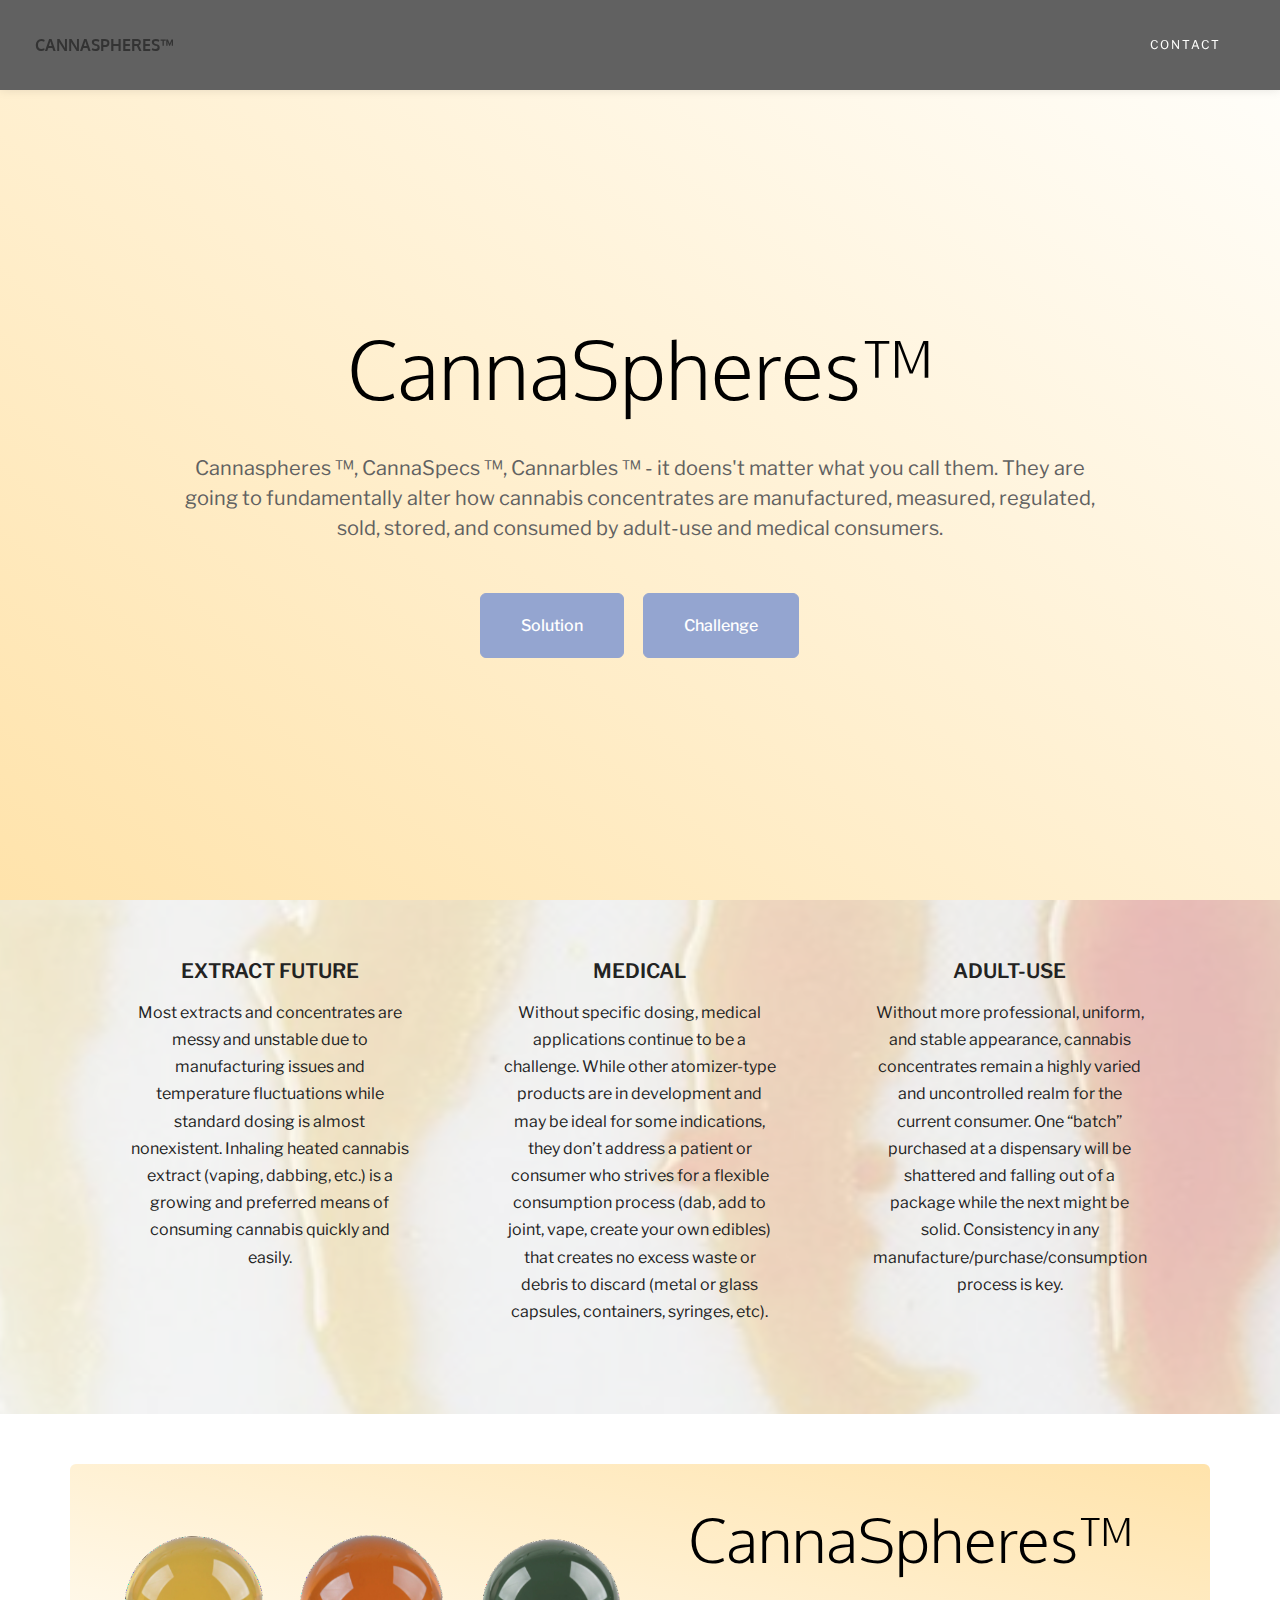
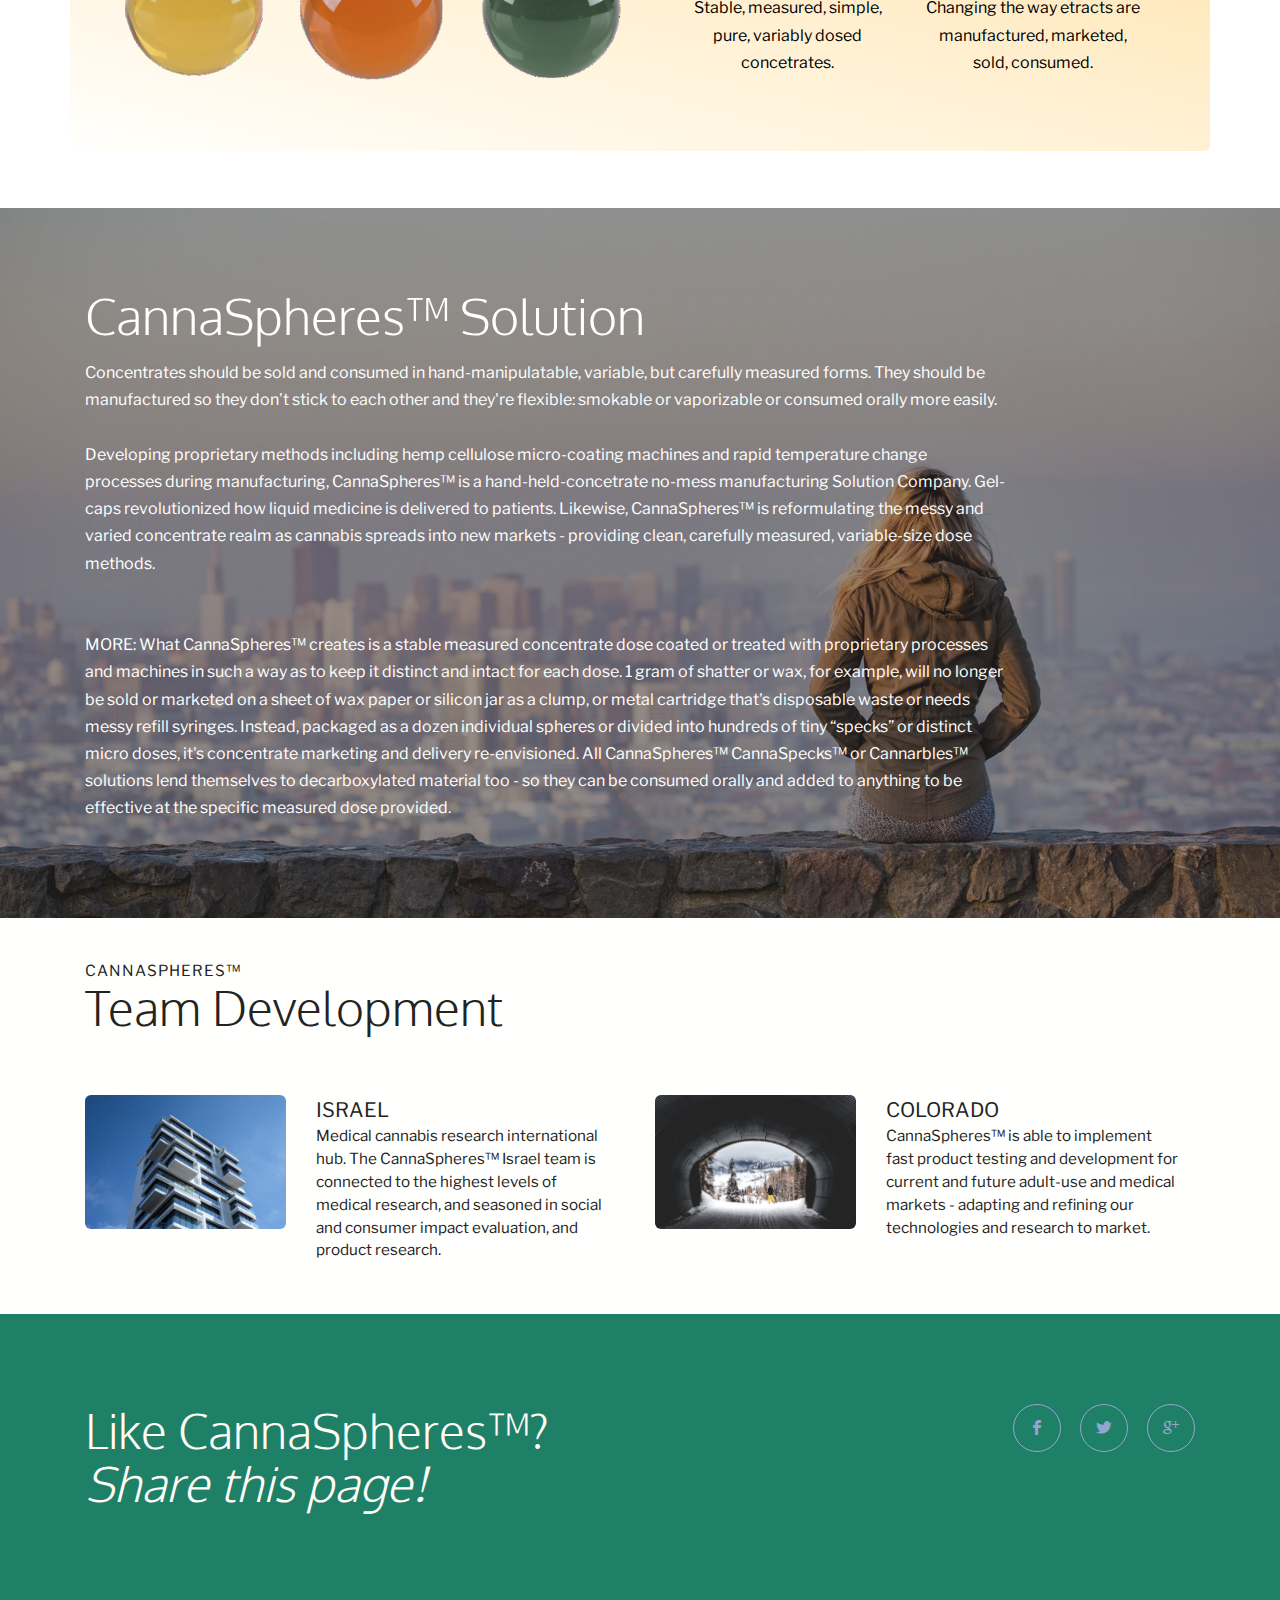
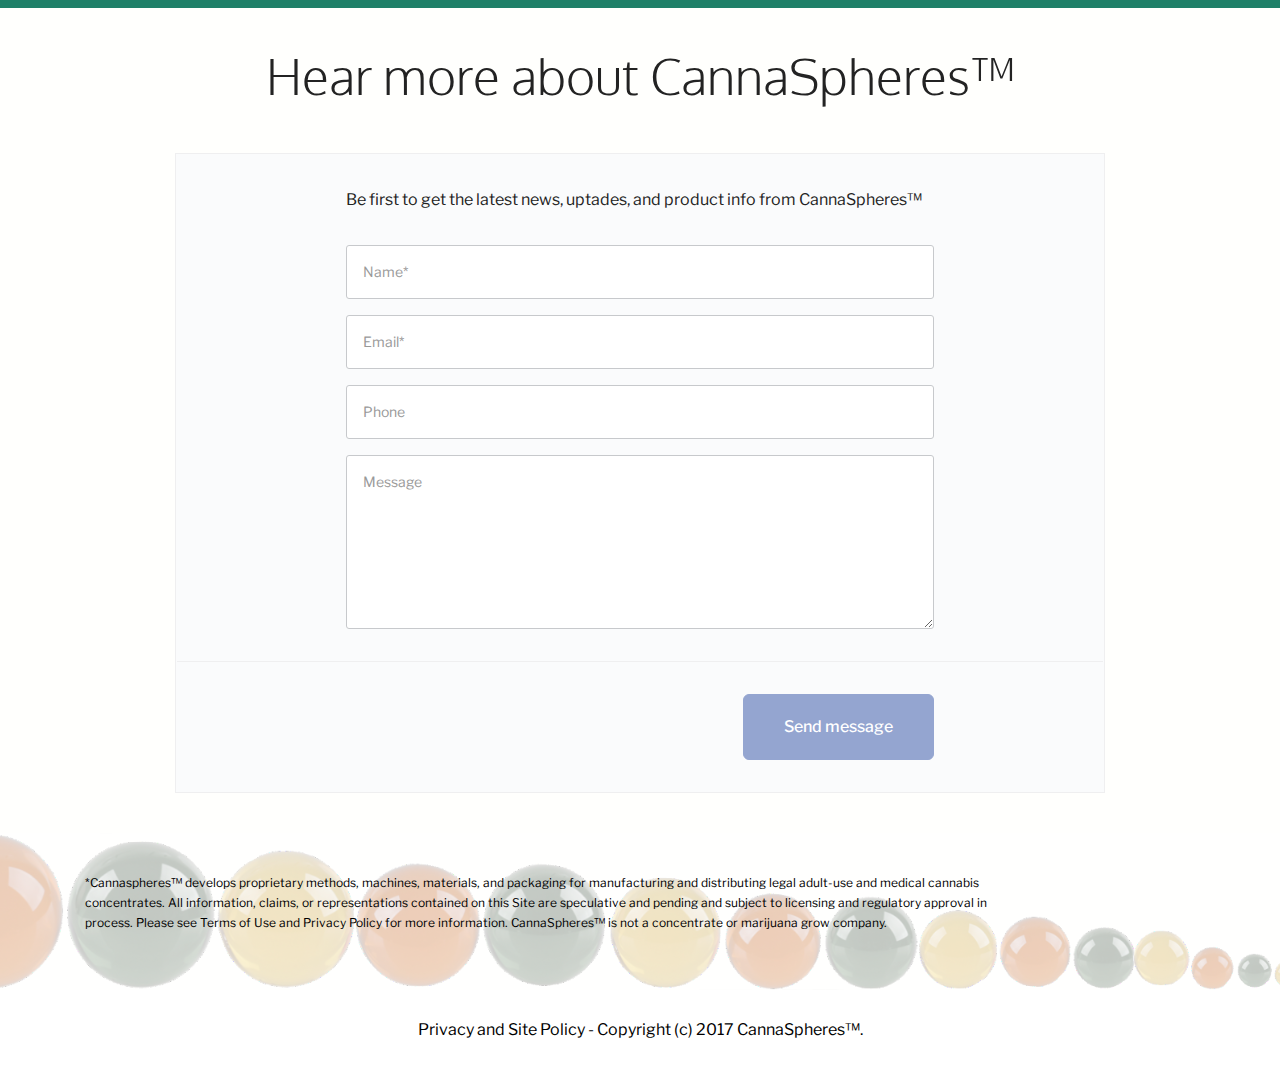
==== index.html @ 246a01bf "create github pages" ====
<!DOCTYPE html>
<html >
<head>
  <!-- Site made with Mobirise Website Builder v4.5.1, https://mobirise.com -->
  <meta charset="UTF-8">
  <meta http-equiv="X-UA-Compatible" content="IE=edge">
  <meta name="generator" content="Mobirise v4.5.1, mobirise.com">
  <meta name="viewport" content="width=device-width, initial-scale=1, minimum-scale=1">
  <meta name="description" content="">
  <title>Home</title>
  <link rel="stylesheet" href="assets/web/assets/mobirise-icons/mobirise-icons.css">
  <link rel="stylesheet" href="https://fonts.googleapis.com/css?family=Libre+Franklin:400,400i,600,600i">
  <link rel="stylesheet" href="assets/tether/tether.min.css">
  <link rel="stylesheet" href="assets/bootstrap/css/bootstrap.min.css">
  <link rel="stylesheet" href="assets/socicon/css/socicon.min.css">
  <link rel="stylesheet" href="assets/dropdown/css/style.css">
  <link rel="stylesheet" href="assets/theme/css/style.css">
  <link rel="stylesheet" href="assets/mobirise/css/mbr-additional.css" type="text/css">
  
  
  
</head>
<body>
<section class="menu1" id="menu1-0" data-rv-view="0">

    <nav class="navbar navbar-dropdown navbar-fixed-top">
        <div class="container-fluid">

            <div class="mbr-table">
                <div class="mbr-table-cell logo">

                    <div class="navbar-brand">
                        
                        <a class="navbar-caption" href="mailto:cannaspheres@gmail.com">CANNASPHERES™</a>
                    </div>

                </div>
                <div class="mbr-table-cell text">

                    <button class="navbar-toggler pull-xs-right hidden-md-up" type="button" data-toggle="collapse" data-target="#exCollapsingNavbar">
                        <div class="hamburger-icon"></div>
                    </button>

                    <ul class="nav-dropdown collapse pull-xs-right nav navbar-nav navbar-toggleable-sm" id="exCollapsingNavbar"><li class="nav-item dropdown"><a class="nav-link link" href="mailto:cannaspheres@gmail.com" aria-expanded="false">CONTACT</a></li></ul>

                    <button hidden="" class="navbar-toggler navbar-close" type="button" data-toggle="collapse" data-target="#exCollapsingNavbar">
                        <div class="close-icon"></div>
                    </button>

                </div>

            </div>

        </div>
    </nav>

</section>

<section class="mbr-section mbr-section-hero mbr-section-full header5 mbr-after-navbar" id="header5-1" data-rv-view="2" style="background: linear-gradient(to right top, rgb(255, 227, 171), rgb(255, 255, 253)) rgb(255, 227, 171);">

    
        
    <div class="mbr-table-cell">
        <div class="container">
            <div class="row heading">
                <div class="col-md-10 text-xs-center col-md-offset-1">

                    <h1 class="mbr-section-title display-1 heading-title">CannaSpheres™</h1>
                    <p class="mbr-section-subtitle sub-2 heading-text">Cannaspheres ™, CannaSpecs ™, Cannarbles ™&nbsp;- it doens't matter what you call them. They are going to fundamentally alter how cannabis concentrates are manufactured, measured, regulated, sold, stored, and consumed by adult-use and medical consumers.</p>
                    <div class="mbr-section-btn"><a class="btn btn-lg btn-primary" href="index.html#msg-box6-t">Solution</a> <a class="btn btn-lg btn-primary" href="index.html#features12-2">Challenge</a></div>
                </div>
            </div>
        </div>
    </div>    

</section>

<section class="mbr-section mbr-section-hero features12" id="features12-2" data-rv-view="5" style="background-image: url(assets/images/messy-dabs-858x304.jpg); padding-top: 40px; padding-bottom: 40px;">

    <div class="mbr-overlay" style="opacity: 0.7; background-color: rgb(255, 255, 253);"></div>

        

        <div class="container">
            <div class="col-xs-12">
                <div class="row">

                    <div class="mbr-cards-col col-xs-12 col-lg-4">
                        <div class="card" style="text-align: center;">
                            
                            <div class="card-box col-xs-9 col-lg-12">
                                <h4 class="card-title mbr-section-subtitle sub-2">EXTRACT FUTURE</h4>
                                <p class="card-text mbr-section-text text-1">Most extracts and concentrates are messy and unstable due to manufacturing issues and temperature fluctuations while standard dosing is almost nonexistent. Inhaling heated cannabis extract (vaping, dabbing, etc.) is a growing and preferred means of consuming cannabis quickly and easily.</p>
                                
                            </div>
                            <div class="clear"></div>
                        </div>
                    </div>

                    <div class="mbr-cards-col col-xs-12 col-lg-4">
                        <div class="card" style="text-align: center;">
                            
                            <div class="card-box col-xs-9 col-lg-12">
                                <h4 class="card-title mbr-section-subtitle sub-2">MEDICAL</h4>
                                <p class="card-text mbr-section-text text-1">Without specific dosing, medical applications continue to be a challenge. While other atomizer-type products are in development and may be ideal for some indications, they don’t address a patient or consumer who strives for a flexible consumption process (dab, add to joint, vape, create your own edibles) that creates no excess waste or debris to discard (metal or glass capsules, containers, syringes, etc).</p>
                                
                            </div>
                            <div class="clear"></div>
                        </div>
                    </div>

                    <div class="mbr-cards-col col-xs-12 col-lg-4">
                        <div class="card" style="text-align: center;">
                            
                            <div class="card-box col-xs-9 col-lg-12">
                                <h4 class="card-title mbr-section-subtitle sub-2">ADULT-USE</h4>
                                <p class="card-text mbr-section-text text-1">Without more professional, uniform, and stable appearance, cannabis concentrates remain a highly varied and uncontrolled realm for the current consumer. One “batch” purchased at a dispensary will be shattered and falling out of a package while the next might be solid. Consistency in any manufacture/purchase/consumption process is key.</p>
                                
                            </div>
                            <div class="clear"></div>
                        </div>
                    </div>

                    

                </div>
            </div>
        </div>


</section>

<section class="mbr-section msg-box3" id="msg-box3-u" data-rv-view="8" style="background-color: rgb(255, 255, 255); padding-top: 50px; padding-bottom: 50px;">

    
    <div class="container">
        <div class="row">
            <div class="wraper" style="text-align: right; background: linear-gradient(to right top, rgb(255, 255, 253), rgb(255, 227, 171)) rgb(255, 255, 253);">
  
              <div class="mbr-table-cell col-md-6 mbr-figure" style="width: 50%;"><img src="assets/images/alpha2-786x227.png"></div>

              <div class="mbr-table-cell col-md-6 content">
                  <h1 class="mbr-section-title display-2 text-center">CannaSpheres™</h1>
                  <div class="icons-block">
                      <div class="container">
                      <div class="row">
                        <div class="col-md-4 icons-item col-md-6">
                          
                          <p class="round-text text-1 text-center">Stable, measured, simple, pure, variably dosed concetrates.</p>
                        </div>
                        <div class="col-md-4 icons-item col-md-6" style="display: block;">
                          
                          <p class="round-text text-1 text-center">Changing the way etracts are manufactured, marketed, sold, consumed.</p>
                        </div>
                        <div class="col-md-4 icons-item" style="display: none;">
                          
                          <p class="round-text text-1 text-center">Publish your website to a local drive, FTP or host on Amazon S3, Github.</p>
                        </div>  
                      </div>
                      </div>
                  </div>
              </div>

              <!-- inverse -->

              

              

            </div>
        </div>
    </div>

</section>

<section class="mbr-section content5" id="content7-5" data-rv-view="11" style="background-image: url(assets/images/content7.jpg); padding-top: 80px; padding-bottom: 80px;">

    <div class="mbr-overlay" style="opacity: 0.5; background-color: rgb(45, 45, 45);"></div>

        <div class="container">
            <div class="row heading">
                <div class="col-md-10">

                    <h1 class="mbr-section-title display-3 heading-title">CannaSpheres™ Solution</h1>
                    <p class="mbr-section-subtitle text-1 heading-text">Concentrates should be sold and consumed in hand-manipulatable, variable, but carefully measured forms. They should be manufactured so they don’t stick to each other and they're flexible: smokable or vaporizable or consumed orally more easily. <br><br>Developing proprietary methods including hemp cellulose micro-coating machines and rapid temperature change processes during manufacturing, CannaSpheres™ is a hand-held-concetrate no-mess manufacturing Solution Company. Gel-caps revolutionized how liquid medicine is delivered to patients. Likewise, CannaSpheres™ is reformulating the messy and varied concentrate realm as cannabis spreads into new markets - providing clean, carefully measured, variable-size dose methods.<br><br><br>MORE: What CannaSpheres™ creates is a stable measured concentrate dose coated or treated with proprietary processes and machines in such a way as to keep it distinct and intact for each dose. 1 gram of shatter or wax, for example, will no longer be sold or marketed on a sheet of wax paper or silicon jar as a clump, or metal cartridge that's disposable waste or needs messy refill syringes. Instead, packaged as a dozen individual spheres or divided into hundreds of tiny “specks” or distinct micro doses, it's concentrate marketing and delivery re-envisioned. All CannaSpheres™ CannaSpecks™ or Cannarbles™ solutions lend themselves to decarboxylated material too - so they can be consumed orally and added to anything to be effective at the specific measured dose provided.</p>
                    
                </div>
            </div>
        </div>

</section>

<section class="mbr-section mbr-section-hero features7" id="features7-a" data-rv-view="14" style="background-color: rgb(255, 255, 253); padding-top: 40px; padding-bottom: 40px;">

    

        <div class="container">
            <div class="row heading">
                <div class="col-md-12">

                    <p class="mbr-section-text text-2 heading-text">CannaSpheres™</p>
                    <h1 class="mbr-section-title display-3 heading-title">Team Development</h1>
                    
                </div>
            </div>
        </div>

        <div class="container">
                <div class="row">

                    <div class="mbr-cards-col col-xs-12 col-lg-6">
                        <div class="card">
                            <div class="card-img col-xs-3 col-lg-12 mbr-table-cell"><img src="assets/images/04.jpg"></div>
                            <div class="card-box col-xs-9 col-lg-12 text-xs-left mbr-table-cell">
                                <h4 class="card-title mbr-section-subtitle sub-2">ISRAEL</h4>
                                <p class="card-text mbr-section-text text-2">Medical cannabis research international hub. The CannaSpheres™ Israel team is connected to the highest levels of medical research, and seasoned in social and consumer impact evaluation, and product research.&nbsp;</p>
                                
                            </div>
                            <div class="clear"></div>
                        </div>
                    </div>

                    <div class="mbr-cards-col col-xs-12 col-lg-6">
                        <div class="card">
                            <div class="card-img col-xs-3 col-lg-12 mbr-table-cell"><img src="assets/images/mbr-1-1620x1080.jpg"></div>
                            <div class="card-box col-xs-9 col-lg-12 text-xs-left mbr-table-cell">
                                <h4 class="card-title mbr-section-subtitle sub-2">COLORADO</h4>
                                <p class="card-text mbr-section-text text-2">CannaSpheres™ is able to implement fast product testing and development for current and future adult-use and medical markets - adapting and refining our technologies and research to market.</p>
                                
                            </div>
                            <div class="clear"></div>
                        </div>
                    </div>

                </div>
        </div>


</section>

<section class="mbr-section mbr-section-md-padding share1" id="share1-b" data-rv-view="17" style="background-color: rgb(31, 128, 104); padding-top: 90px; padding-bottom: 90px;">
    
    <div class="container">
        <div class="row">
            <div class="col-xs-12 col-md-6 text-xs-center text-lg-left">
                <h3 class="mbr-section-title display-3">Like CannaSpheres™?<br><em>Share this page!</em></h3>
            </div>

            <div class="col-xs-12 col-md-6 text-xs-center text-lg-right">

                  <div class="mbr-social-likes" data-counters="false">

                    <span class="btn btn-social facebook" title="Share link on Facebook">
                        <i class="socicon socicon-facebook"></i>
                    </span>
                    <span class="btn btn-social twitter" title="Share link on Twitter">
                        <i class="socicon socicon-twitter"></i>
                    </span>
                    <span class="btn btn-social plusone" title="Share link on Google+">
                        <i class="socicon socicon-google"></i>
                    </span>
                    
                    
                  </div>

                </div>

            </div>
        </div>
    
</section>

<section class="mbr-section mbr-section-hero form1" id="form1-c" data-rv-view="19" style="background-color: rgb(255, 255, 253); padding-top: 40px; padding-bottom: 40px;">

    

        <div class="container">
            <div class="row heading">
                <div class="col-md-12 text-xs-center">

                    <h1 class="mbr-section-title display-3 heading-title">Hear more about CannaSpheres™</h1>
                    
                    
                </div>
            </div>
        </div>

        <div class="container">
            <div class="col-xs-12 form">

                <div class="row">
                    <div class="col-xs-12 col-md-8 col-md-offset-2">
                        <h5 class="form-title mbr-section-subtitle text-1">Be first to get the latest news, uptades, and product info from CannaSpheres™</h5>
                    </div>                    
                </div>

                <div class="row" data-form-type="formoid">
                    <div data-form-alert="true">
                        <div hidden="" data-form-alert-success="true" class="alert alert-form alert-success text-xs-center">Thanks for filling out form!</div>
                    </div>


                    <form action="https://mobirise.com/" method="post" data-form-title="Hear more about CannaSpheres™">

                        <input type="hidden" value="RtNl3oiuA3Ky/gMARCznCS38akF2By3XK8cXgfrvcECwlNOYwYUfAHhK22pjwd5dZtAGYWuun/PvayE/8eVCmogIlJ4zY1rkNZtNfGmI8804BXY8//bu0ZHgahj6nJO7" data-form-email="true">

                        <div class="col-xs-12 col-md-8 col-md-offset-2 form-wrap">

                            <div class="col-xs-12">
                                <div class="form-group">
                                    <label class="form-control-label">Name*</label>
                                    <input type="text" class="form-control" name="name" required="" data-form-field="Name" placeholder="Name*">
                                </div>
                            </div>

                            <div class="col-xs-12">
                                <div class="form-group">
                                    <label class="form-control-label">Email*</label>
                                    <input type="email" class="form-control" name="email" required="" data-form-field="Email" placeholder="Email*">
                                </div>
                            </div>

                            <div class="col-xs-12">
                                <div class="form-group">
                                    <label class="form-control-label">Phone</label>
                                    <input type="tel" class="form-control" name="phone" data-form-field="Phone" placeholder="Phone">
                                </div>
                            </div>

                            <div class="col-xs-12">
                                <label class="form-control-label">Message</label>
                                <textarea class="form-control" name="message" rows="7" data-form-field="Message" placeholder="Message"></textarea>
                            </div>

                        </div>

                        <div class="clear"></div>

                        <div class="form-separator"></div>

                        <div class="col-xs-12 col-md-8 col-md-offset-2 form-button-wrap">

                            <div class="text-xs-center text-md-right"><button type="submit" class="btn btn-lg btn-primary">Send message</button></div>

                        </div>

                    </form>

                </div>
    
            </div>
        </div>


</section>

<section class="mbr-section content5" id="content7-h" data-rv-view="29" style="background-image: url(assets/images/row-of-cannaspheres-1825x195.png); padding-top: 40px; padding-bottom: 40px;">

    <div class="mbr-overlay" style="opacity: 0.7; background-color: rgb(255, 255, 253);"></div>

        <div class="container">
            <div class="row heading">
                <div class="col-md-10">

                    
                    <p class="mbr-section-subtitle text-1 heading-text">*Cannaspheres™ develops proprietary methods, machines, materials, and packaging for manufacturing and distributing legal adult-use and medical cannabis concentrates.&nbsp;All information, claims, or representations contained on this Site are speculative and pending and subject to licensing and regulatory approval in process. Please see Terms of Use and Privacy Policy for more information. CannaSpheres™ is not a concentrate or marijuana grow company. </p>
                    
                </div>
            </div>
        </div>

</section>

<footer class="mbr-small-footer mbr-section mbr-section-nopadding footer4" id="footer4-m" data-rv-view="32" style="background-color: rgb(255, 255, 255); padding-top: 1.75rem; padding-bottom: 1.75rem;">
    
    <div class="container">
        <p class="text-xs-center"><a href="page1.html#content3-k">Privacy</a> and <a href="page1.html#content3-k">Site Policy</a>&nbsp;- Copyright (c) 2017 CannaSpheres™.</p>
    </div>
</footer>


  <script src="assets/web/assets/jquery/jquery.min.js"></script>
  <script src="assets/tether/tether.min.js"></script>
  <script src="assets/bootstrap/js/bootstrap.min.js"></script>
  <script src="assets/smooth-scroll/smooth-scroll.js"></script>
  <script src="assets/touch-swipe/jquery.touch-swipe.min.js"></script>
  <script src="assets/social-likes/social-likes.js"></script>
  <script src="assets/dropdown/js/script.min.js"></script>
  <script src="assets/theme/js/script.js"></script>
  <script src="assets/formoid/formoid.min.js"></script>
  
  
</body>
</html>
---- assets/web/assets/mobirise-icons/mobirise-icons.css ----
@font-face {
  font-family: 'MobiriseIcons';
  src:  url('mobirise-icons.eot?spat4u');
  src:  url('mobirise-icons.eot?spat4u#iefix') format('embedded-opentype'),
    url('mobirise-icons.ttf?spat4u') format('truetype'),
    url('mobirise-icons.woff?spat4u') format('woff'),
    url('mobirise-icons.svg?spat4u#MobiriseIcons') format('svg');
  font-weight: normal;
  font-style: normal;
}

[class^="mbri-"], [class*=" mbri-"] {
  /* use !important to prevent issues with browser extensions that change fonts */
  font-family: MobiriseIcons !important;
  speak: none;
  font-style: normal;
  font-weight: normal;
  font-variant: normal;
  text-transform: none;
  line-height: 1;

  /* Better Font Rendering =========== */
  -webkit-font-smoothing: antialiased;
  -moz-osx-font-smoothing: grayscale;
}

.mbri-add-submenu:before {
  content: "\e900";
}
.mbri-alert:before {
  content: "\e901";
}
.mbri-align-center:before {
  content: "\e902";
}
.mbri-align-justify:before {
  content: "\e903";
}
.mbri-align-left:before {
  content: "\e904";
}
.mbri-align-right:before {
  content: "\e905";
}
.mbri-android:before {
  content: "\e906";
}
.mbri-apple:before {
  content: "\e907";
}
.mbri-arrow-down:before {
  content: "\e908";
}
.mbri-arrow-next:before {
  content: "\e909";
}
.mbri-arrow-prev:before {
  content: "\e90a";
}
.mbri-arrow-up:before {
  content: "\e90b";
}
.mbri-bold:before {
  content: "\e90c";
}
.mbri-bookmark:before {
  content: "\e90d";
}
.mbri-bootstrap:before {
  content: "\e90e";
}
.mbri-briefcase:before {
  content: "\e90f";
}
.mbri-browse:before {
  content: "\e910";
}
.mbri-bulleted-list:before {
  content: "\e911";
}
.mbri-calendar:before {
  content: "\e912";
}
.mbri-camera:before {
  content: "\e913";
}
.mbri-cart-add:before {
  content: "\e914";
}
.mbri-cart-full:before {
  content: "\e915";
}
.mbri-cash:before {
  content: "\e916";
}
.mbri-change-style:before {
  content: "\e917";
}
.mbri-chat:before {
  content: "\e918";
}
.mbri-clock:before {
  content: "\e919";
}
.mbri-close:before {
  content: "\e91a";
}
.mbri-cloud:before {
  content: "\e91b";
}
.mbri-code:before {
  content: "\e91c";
}
.mbri-contact-form:before {
  content: "\e91d";
}
.mbri-credit-card:before {
  content: "\e91e";
}
.mbri-cursor-click:before {
  content: "\e91f";
}
.mbri-cust-feedback:before {
  content: "\e920";
}
.mbri-database:before {
  content: "\e921";
}
.mbri-delivery:before {
  content: "\e922";
}
.mbri-desktop:before {
  content: "\e923";
}
.mbri-devices:before {
  content: "\e924";
}
.mbri-down:before {
  content: "\e925";
}
.mbri-download:before {
  content: "\e989";
}
.mbri-drag-n-drop:before {
  content: "\e927";
}
.mbri-drag-n-drop2:before {
  content: "\e928";
}
.mbri-edit:before {
  content: "\e929";
}
.mbri-edit2:before {
  content: "\e92a";
}
.mbri-error:before {
  content: "\e92b";
}
.mbri-extension:before {
  content: "\e92c";
}
.mbri-features:before {
  content: "\e92d";
}
.mbri-file:before {
  content: "\e92e";
}
.mbri-flag:before {
  content: "\e92f";
}
.mbri-folder:before {
  content: "\e930";
}
.mbri-gift:before {
  content: "\e931";
}
.mbri-github:before {
  content: "\e932";
}
.mbri-globe:before {
  content: "\e933";
}
.mbri-globe-2:before {
  content: "\e934";
}
.mbri-growing-chart:before {
  content: "\e935";
}
.mbri-hearth:before {
  content: "\e936";
}
.mbri-help:before {
  content: "\e937";
}
.mbri-home:before {
  content: "\e938";
}
.mbri-hot-cup:before {
  content: "\e939";
}
.mbri-idea:before {
  content: "\e93a";
}
.mbri-image-gallery:before {
  content: "\e93b";
}
.mbri-image-slider:before {
  content: "\e93c";
}
.mbri-info:before {
  content: "\e93d";
}
.mbri-italic:before {
  content: "\e93e";
}
.mbri-key:before {
  content: "\e93f";
}
.mbri-laptop:before {
  content: "\e940";
}
.mbri-layers:before {
  content: "\e941";
}
.mbri-left-right:before {
  content: "\e942";
}
.mbri-left:before {
  content: "\e943";
}
.mbri-letter:before {
  content: "\e944";
}
.mbri-like:before {
  content: "\e945";
}
.mbri-link:before {
  content: "\e946";
}
.mbri-lock:before {
  content: "\e947";
}
.mbri-login:before {
  content: "\e948";
}
.mbri-logout:before {
  content: "\e949";
}
.mbri-magic-stick:before {
  content: "\e94a";
}
.mbri-map-pin:before {
  content: "\e94b";
}
.mbri-menu:before {
  content: "\e94c";
}
.mbri-mobile:before {
  content: "\e94d";
}
.mbri-mobile2:before {
  content: "\e94e";
}
.mbri-mobirise:before {
  content: "\e94f";
}
.mbri-more-horizontal:before {
  content: "\e950";
}
.mbri-more-vertical:before {
  content: "\e951";
}
.mbri-music:before {
  content: "\e952";
}
.mbri-new-file:before {
  content: "\e953";
}
.mbri-numbered-list:before {
  content: "\e954";
}
.mbri-opened-folder:before {
  content: "\e955";
}
.mbri-pages:before {
  content: "\e956";
}
.mbri-paper-plane:before {
  content: "\e957";
}
.mbri-paperclip:before {
  content: "\e958";
}
.mbri-photo:before {
  content: "\e959";
}
.mbri-photos:before {
  content: "\e95a";
}
.mbri-pin:before {
  content: "\e95b";
}
.mbri-play:before {
  content: "\e95c";
}
.mbri-plus:before {
  content: "\e95d";
}
.mbri-preview:before {
  content: "\e95e";
}
.mbri-print:before {
  content: "\e95f";
}
.mbri-protect:before {
  content: "\e960";
}
.mbri-question:before {
  content: "\e961";
}
.mbri-quote-left:before {
  content: "\e962";
}
.mbri-quote-right:before {
  content: "\e963";
}
.mbri-refresh:before {
  content: "\e964";
}
.mbri-responsive:before {
  content: "\e965";
}
.mbri-right:before {
  content: "\e966";
}
.mbri-rocket:before {
  content: "\e967";
}
.mbri-sad-face:before {
  content: "\e968";
}
.mbri-sale:before {
  content: "\e969";
}
.mbri-save:before {
  content: "\e96a";
}
.mbri-search:before {
  content: "\e96b";
}
.mbri-setting:before {
  content: "\e96c";
}
.mbri-setting2:before {
  content: "\e96d";
}
.mbri-setting3:before {
  content: "\e96e";
}
.mbri-share:before {
  content: "\e96f";
}
.mbri-shopping-bag:before {
  content: "\e970";
}
.mbri-shopping-basket:before {
  content: "\e971";
}
.mbri-shopping-cart:before {
  content: "\e972";
}
.mbri-sites:before {
  content: "\e973";
}
.mbri-smile-face:before {
  content: "\e974";
}
.mbri-speed:before {
  content: "\e975";
}
.mbri-star:before {
  content: "\e976";
}
.mbri-success:before {
  content: "\e977";
}
.mbri-sun:before {
  content: "\e978";
}
.mbri-sun2:before {
  content: "\e979";
}
.mbri-tablet:before {
  content: "\e97a";
}
.mbri-tablet-vertical:before {
  content: "\e97b";
}
.mbri-target:before {
  content: "\e97c";
}
.mbri-timer:before {
  content: "\e97d";
}
.mbri-to-ftp:before {
  content: "\e97e";
}
.mbri-to-local-drive:before {
  content: "\e97f";
}
.mbri-touch-swipe:before {
  content: "\e980";
}
.mbri-touch:before {
  content: "\e981";
}
.mbri-trash:before {
  content: "\e982";
}
.mbri-underline:before {
  content: "\e983";
}
.mbri-unlink:before {
  content: "\e984";
}
.mbri-unlock:before {
  content: "\e985";
}
.mbri-up-down:before {
  content: "\e986";
}
.mbri-up:before {
  content: "\e987";
}
.mbri-update:before {
  content: "\e988";
}
.mbri-upload:before {
 content: "\e926"; 
}
.mbri-user:before {
  content: "\e98a";
}
.mbri-user2:before {
  content: "\e98b";
}
.mbri-users:before {
  content: "\e98c";
}
.mbri-video:before {
  content: "\e98d";
}
.mbri-video-play:before {
  content: "\e98e";
}
.mbri-watch:before {
  content: "\e98f";
}
.mbri-website-theme:before {
  content: "\e990";
}
.mbri-wifi:before {
  content: "\e991";
}
.mbri-windows:before {
  content: "\e992";
}
.mbri-zoom-out:before {
  content: "\e993";
}
.mbri-redo:before {
  content: "\e994";
}
.mbri-undo:before {
  content: "\e995";
}
---- assets/socicon/css/socicon.min.css ----
@font-face{font-family:'socicon';src:url('../fonts/socicon.eot');src:url('../fonts/socicon.eot?#iefix') format('embedded-opentype'),url('../fonts/socicon.woff') format('woff'),url('../fonts/socicon.woff2') format('woff2'),url('../fonts/socicon.ttf') format('truetype'),url('../fonts/socicon.svg#sociconregular') format('svg');font-weight:normal;font-style:normal}.socicon{position:relative;top:1px;display:inline-block;font-family:'socicon';font-style:normal;font-weight:normal;line-height:1;text-transform:none !important;-webkit-font-smoothing:antialiased;-moz-osx-font-smoothing:grayscale}.socicon-twitter:before{content:"a"}.socicon-facebook:before{content:"b"}.socicon-google:before{content:"c"}.socicon-pinterest:before{content:"d"}.socicon-foursquare:before{content:"e"}.socicon-yahoo:before{content:"f"}.socicon-skype:before{content:"g"}.socicon-yelp:before{content:"h"}.socicon-feedburner:before{content:"i"}.socicon-linkedin:before{content:"j"}.socicon-viadeo:before{content:"k"}.socicon-xing:before{content:"l"}.socicon-myspace:before{content:"m"}.socicon-soundcloud:before{content:"n"}.socicon-spotify:before{content:"o"}.socicon-grooveshark:before{content:"p"}.socicon-lastfm:before{content:"q"}.socicon-youtube:before{content:"r"}.socicon-vimeo:before{content:"s"}.socicon-dailymotion:before{content:"t"}.socicon-vine:before{content:"u"}.socicon-flickr:before{content:"v"}.socicon-500px:before{content:"w"}.socicon-instagram:before{content:"x"}.socicon-wordpress:before{content:"y"}.socicon-tumblr:before{content:"z"}.socicon-blogger:before{content:"A"}.socicon-technorati:before{content:"B"}.socicon-reddit:before{content:"C"}.socicon-dribbble:before{content:"D"}.socicon-stumbleupon:before{content:"E"}.socicon-digg:before{content:"F"}.socicon-envato:before{content:"G"}.socicon-behance:before{content:"H"}.socicon-delicious:before{content:"I"}.socicon-deviantart:before{content:"J"}.socicon-forrst:before{content:"K"}.socicon-play:before{content:"L"}.socicon-zerply:before{content:"M"}.socicon-wikipedia:before{content:"N"}.socicon-apple:before{content:"O"}.socicon-flattr:before{content:"P"}.socicon-github:before{content:"Q"}.socicon-chimein:before{content:"R"}.socicon-friendfeed:before{content:"S"}.socicon-newsvine:before{content:"T"}.socicon-identica:before{content:"U"}.socicon-bebo:before{content:"V"}.socicon-zynga:before{content:"W"}.socicon-steam:before{content:"X"}.socicon-xbox:before{content:"Y"}.socicon-windows:before{content:"Z"}.socicon-outlook:before{content:"1"}.socicon-coderwall:before{content:"2"}.socicon-tripadvisor:before{content:"3"}.socicon-appnet:before{content:"4"}.socicon-goodreads:before{content:"5"}.socicon-tripit:before{content:"6"}.socicon-lanyrd:before{content:"7"}.socicon-slideshare:before{content:"8"}.socicon-buffer:before{content:"9"}.socicon-rss:before{content:","}.socicon-vkontakte:before{content:";"}.socicon-disqus:before{content:":"}.socicon-houzz:before{content:"+"}.socicon-mail:before{content:"@"}.socicon-patreon:before{content:"="}.socicon-paypal:before{content:"-"}.socicon-playstation:before{content:"^"}.socicon-smugmug:before{content:"¨"}.socicon-swarm:before{content:"$"}.socicon-triplej:before{content:"*"}.socicon-yammer:before{content:"&"}.socicon-stackoverflow:before{content:"("}.socicon-drupal:before{content:"#"}.socicon-odnoklassniki:before{content:"."}.socicon-android:before{content:"_"}.socicon-meetup:before{content:"]"}.socicon-persona:before{content:")"}.socicon-amazon:before{content:"£"}.socicon-ello:before{content:"'"}.socicon-mixcloud:before{content:"\""}.socicon-8tracks:before{content:"}"}.socicon-twitch:before{content:"{"}.socicon-bg-twitter{background:#4da7de}.socicon-bg-twitter:hover{background:#4da7de !important}.socicon-bg-facebook{background:#3e5b98}.socicon-bg-facebook:hover{background:#3e5b98 !important}.socicon-bg-google{background:#d93e2d}.socicon-bg-google:hover{background:#d93e2d !important}.socicon-bg-pinterest{background:#c92619}.socicon-bg-pinterest:hover{background:#c92619 !important}.socicon-bg-foursquare{background:#f94877}.socicon-bg-foursquare:hover{background:#f94877 !important}.socicon-bg-yahoo{background:#6e2a85}.socicon-bg-yahoo:hover{background:#6e2a85 !important}.socicon-bg-skype{background:#28abe3}.socicon-bg-skype:hover{background:#28abe3 !important}.socicon-bg-yelp{background:#c83218}.socicon-bg-yelp:hover{background:#c83218 !important}.socicon-bg-feedburner{background:#fc0}.socicon-bg-feedburner:hover{background:#fc0 !important}.socicon-bg-linkedin{background:#3371b7}.socicon-bg-linkedin:hover{background:#3371b7 !important}.socicon-bg-viadeo{background:#e4a000}.socicon-bg-viadeo:hover{background:#e4a000 !important}.socicon-bg-xing{background:#005a60}.socicon-bg-xing:hover{background:#005a60 !important}.socicon-bg-myspace{background:#323232}.socicon-bg-myspace:hover{background:#323232 !important}.socicon-bg-soundcloud{background:#fe3801}.socicon-bg-soundcloud:hover{background:#fe3801 !important}.socicon-bg-spotify{background:#7bb342}.socicon-bg-spotify:hover{background:#7bb342 !important}.socicon-bg-grooveshark{background:#000}.socicon-bg-grooveshark:hover{background:#000 !important}.socicon-bg-lastfm{background:#d41316}.socicon-bg-lastfm:hover{background:#d41316 !important}.socicon-bg-youtube{background:#e02a20}.socicon-bg-youtube:hover{background:#e02a20 !important}.socicon-bg-vimeo{background:#51b5e7}.socicon-bg-vimeo:hover{background:#51b5e7 !important}.socicon-bg-dailymotion{background:#004e72}.socicon-bg-dailymotion:hover{background:#004e72 !important}.socicon-bg-vine{background:#00b389}.socicon-bg-vine:hover{background:#00b389 !important}.socicon-bg-flickr{background:#1e1e1b}.socicon-bg-flickr:hover{background:#1e1e1b !important}.socicon-bg-500px{background:#58a9de}.socicon-bg-500px:hover{background:#58a9de !important}.socicon-bg-instagram{background:#9c7c6e}.socicon-bg-instagram:hover{background:#9c7c6e !important}.socicon-bg-wordpress{background:#464646}.socicon-bg-wordpress:hover{background:#464646 !important}.socicon-bg-tumblr{background:#45556c}.socicon-bg-tumblr:hover{background:#45556c !important}.socicon-bg-blogger{background:#ec661c}.socicon-bg-blogger:hover{background:#ec661c !important}.socicon-bg-technorati{background:#5cb030}.socicon-bg-technorati:hover{background:#5cb030 !important}.socicon-bg-reddit{background:#e74a1e}.socicon-bg-reddit:hover{background:#e74a1e !important}.socicon-bg-dribbble{background:#e84d88}.socicon-bg-dribbble:hover{background:#e84d88 !important}.socicon-bg-stumbleupon{background:#e64011}.socicon-bg-stumbleupon:hover{background:#e64011 !important}.socicon-bg-digg{background:#1d1d1b}.socicon-bg-digg:hover{background:#1d1d1b !important}.socicon-bg-envato{background:#597c3a}.socicon-bg-envato:hover{background:#597c3a !important}.socicon-bg-behance{background:#000}.socicon-bg-behance:hover{background:#000 !important}.socicon-bg-delicious{background:#020202}.socicon-bg-delicious:hover{background:#020202 !important}.socicon-bg-deviantart{background:#c5d200}.socicon-bg-deviantart:hover{background:#c5d200 !important}.socicon-bg-forrst{background:#5b9a68}.socicon-bg-forrst:hover{background:#5b9a68 !important}.socicon-bg-play{background:#000}.socicon-bg-play:hover{background:#000 !important}.socicon-bg-zerply{background:#9dbc7a}.socicon-bg-zerply:hover{background:#9dbc7a !important}.socicon-bg-wikipedia{background:#000}.socicon-bg-wikipedia:hover{background:#000 !important}.socicon-bg-apple{background:#b9bfc1}.socicon-bg-apple:hover{background:#b9bfc1 !important}.socicon-bg-flattr{background:#f67c1a}.socicon-bg-flattr:hover{background:#f67c1a !important}.socicon-bg-github{background:#221e1b}.socicon-bg-github:hover{background:#221e1b !important}.socicon-bg-chimein{background:#888688}.socicon-bg-chimein:hover{background:#888688 !important}.socicon-bg-friendfeed{background:#2f72c4}.socicon-bg-friendfeed:hover{background:#2f72c4 !important}.socicon-bg-newsvine{background:#075b2f}.socicon-bg-newsvine:hover{background:#075b2f !important}.socicon-bg-identica{background:#000}.socicon-bg-identica:hover{background:#000 !important}.socicon-bg-bebo{background:#ef1011}.socicon-bg-bebo:hover{background:#ef1011 !important}.socicon-bg-zynga{background:#dc0606}.socicon-bg-zynga:hover{background:#dc0606 !important}.socicon-bg-steam{background:#8f8d8a}.socicon-bg-steam:hover{background:#8f8d8a !important}.socicon-bg-xbox{background:#92c83e}.socicon-bg-xbox:hover{background:#92c83e !important}.socicon-bg-windows{background:#00bdf6}.socicon-bg-windows:hover{background:#00bdf6 !important}.socicon-bg-outlook{background:#0072c6}.socicon-bg-outlook:hover{background:#0072c6 !important}.socicon-bg-coderwall{background:#3e8dcc}.socicon-bg-coderwall:hover{background:#3e8dcc !important}.socicon-bg-tripadvisor{background:#000}.socicon-bg-tripadvisor:hover{background:#000 !important}.socicon-bg-appnet{background:#494949}.socicon-bg-appnet:hover{background:#494949 !important}.socicon-bg-goodreads{background:#463020}.socicon-bg-goodreads:hover{background:#463020 !important}.socicon-bg-tripit{background:#1982c3}.socicon-bg-tripit:hover{background:#1982c3 !important}.socicon-bg-lanyrd{background:#3c80c9}.socicon-bg-lanyrd:hover{background:#3c80c9 !important}.socicon-bg-slideshare{background:#4ba3a6}.socicon-bg-slideshare:hover{background:#4ba3a6 !important}.socicon-bg-buffer{background:#000}.socicon-bg-buffer:hover{background:#000 !important}.socicon-bg-rss{background:#f26109}.socicon-bg-rss:hover{background:#f26109 !important}.socicon-bg-vkontakte{background:#5a7fa6}.socicon-bg-vkontakte:hover{background:#5a7fa6 !important}.socicon-bg-disqus{background:#2e9fff}.socicon-bg-disqus:hover{background:#2e9fff !important}.socicon-bg-houzz{background:#7cc04b}.socicon-bg-houzz:hover{background:#7cc04b !important}.socicon-bg-mail{background:#000}.socicon-bg-mail:hover{background:#000 !important}.socicon-bg-patreon{background:#e44727}.socicon-bg-patreon:hover{background:#e44727 !important}.socicon-bg-paypal{background:#009cde}.socicon-bg-paypal:hover{background:#009cde !important}.socicon-bg-playstation{background:#000}.socicon-bg-playstation:hover{background:#000 !important}.socicon-bg-smugmug{background:#acfd32}.socicon-bg-smugmug:hover{background:#acfd32 !important}.socicon-bg-swarm{background:#fc9d3c}.socicon-bg-swarm:hover{background:#fc9d3c !important}.socicon-bg-triplej{background:#e53531}.socicon-bg-triplej:hover{background:#e53531 !important}.socicon-bg-yammer{background:#1175c4}.socicon-bg-yammer:hover{background:#1175c4 !important}.socicon-bg-stackoverflow{background:#fd9827}.socicon-bg-stackoverflow:hover{background:#fd9827 !important}.socicon-bg-drupal{background:#00598e}.socicon-bg-drupal:hover{background:#00598e !important}.socicon-bg-odnoklassniki{background:#f48420}.socicon-bg-odnoklassniki:hover{background:#f48420 !important}.socicon-bg-android{background:#8ec047}.socicon-bg-android:hover{background:#8ec047 !important}.socicon-bg-meetup{background:#e2373c}.socicon-bg-meetup:hover{background:#e2373c !important}.socicon-bg-persona{background:#e6753d}.socicon-bg-persona:hover{background:#e6753d !important}.socicon-bg-amazon{background:#f90}.socicon-bg-amazon:hover{background:#f90 !important}.socicon-bg-ello{background:#000}.socicon-bg-ello:hover{background:#000 !important}.socicon-bg-mixcloud{background:#314359}.socicon-bg-mixcloud:hover{background:#314359 !important}.socicon-bg-8tracks{background:#122c4b}.socicon-bg-8tracks:hover{background:#122c4b !important}.socicon-bg-twitch{background:#6441a5}.socicon-bg-twitch:hover{background:#6441a5 !important}
---- assets/dropdown/css/style.css ----
.navbar-dropdown {
  left: 0;
  padding: 0;
  position: absolute;
  right: 0;
  top: 0;
  transition: all 0.45s ease;
  z-index: 1030;
  box-shadow: 0 0 10px 0px rgba(0, 0, 0, 0.1); }
  .navbar-dropdown .navbar-brand {
    float: none;
    font-size: 0;
    padding: 1.25rem 0;
    position: relative;
    transition: padding 0.25s ease;
    white-space: nowrap; }
    .navbar-dropdown .navbar-brand::before {
      content: "";
      display: inline-block;
      height: 100%;
      vertical-align: middle; }
  .navbar-dropdown .navbar-logo,
  .navbar-dropdown .navbar-caption {
    display: inline-block;
    vertical-align: middle; }
  .navbar-dropdown .navbar-logo {
    margin-right: 0.8rem;
    transition: margin 0.3s ease-in-out; }
    .navbar-dropdown .navbar-logo img {
      height: 3.125rem;
      transition: all 0.3s ease-in-out; }
  .navbar-dropdown .mbr-table-cell {
    height: 5.625rem; }
  @media (max-width: 767px) {
    .navbar-dropdown .navbar-buttons {
      display: none; } }
  .navbar-dropdown .navbar-caption {
    font-family: "Montserrat";
    font-size: 1rem;
    font-weight: 700;
    white-space: normal; }
    .navbar-dropdown .navbar-caption, .navbar-dropdown .navbar-caption:hover {
      color: inherit;
      text-decoration: none; }
  .navbar-dropdown.navbar-fixed-top {
    position: fixed; }
  .navbar-dropdown.bg-color.transparent {
    background: none !important;
    box-shadow: 0 0 0px 0px rgba(0, 0, 0, 0.1); }
  .navbar-dropdown.navbar-short {
    box-shadow: 0px 0px 15px rgba(0, 0, 0, 0.2); }
    .navbar-dropdown.navbar-short .navbar-brand {
      padding: 0.625rem 0; }
    .navbar-dropdown.navbar-short .navbar-logo {
      margin-right: 0.5rem; }
      .navbar-dropdown.navbar-short .navbar-logo img {
        height: 2.375rem; }
    .navbar-dropdown.navbar-short .mbr-table-cell {
      height: 3.625rem; }
    .navbar-dropdown.navbar-short .nav-dropdown .dropdown-menu {
      box-shadow: 0 8px 15px rgba(0, 0, 0, 0.1); }
  .navbar-dropdown .navbar-close {
    right: 0.825rem;
    position: fixed;
    top: 1.55rem;
    z-index: 1000; }
  .navbar-dropdown.opened {
    background: none !important;
    box-shadow: none;
    border: none; }
    .navbar-dropdown.opened .navbar-brand,
    .navbar-dropdown.opened .navbar-toggler {
      display: none; }
    .navbar-dropdown.opened .nav-dropdown {
      box-shadow: 0px 0px 15px rgba(0, 0, 0, 0.2); }
    .navbar-dropdown.opened .nav-dropdown .dropdown-menu {
      box-shadow: 0 8px 15px transparent; }
  .navbar-dropdown .hamburger-icon {
    content: "";
    width: 16px;
    -webkit-box-shadow: 0 -6px 0 1px,0 0 0 1px,0 6px 0 1px;
    -moz-box-shadow: 0 -6px 0 1px,0 0 0 1px,0 6px 0 1px;
    box-shadow: 0 -6px 0 1px,0 0 0 1px,0 6px 0 1px; }
  .navbar-dropdown .close-icon {
    position: relative;
    width: 21px;
    height: 21px;
    overflow: hidden; }
    .navbar-dropdown .close-icon::before, .navbar-dropdown .close-icon::after {
      content: '';
      position: absolute;
      height: 2px;
      width: 100%;
      top: 50%;
      left: 0;
      margin-top: -1px; }
    .navbar-dropdown .close-icon::before {
      transform: rotate(45deg);
      -ms-transform: rotate(45deg);
      -webkit-transform: rotate(45deg); }
    .navbar-dropdown .close-icon::after {
      transform: rotate(-45deg);
      -ms-transform: rotate(-45deg);
      -webkit-transform: rotate(-45deg); }

.dropdown-menu .dropdown-toggle[data-toggle="dropdown-submenu"]::after {
  border-bottom: 0.35em solid transparent;
  border-left: 0.35em solid;
  border-right: 0;
  border-top: 0.35em solid transparent;
  margin-left: 0.3rem; }

.dropdown-menu .dropdown-item:focus {
  outline: 0; }

.nav-dropdown {
  display: table !important;
  font-family: "Open Sans";
  font-size: 0.75rem;
  font-weight: 400;
  letter-spacing: 2px;
  height: auto !important; }
  .nav-dropdown .nav-item {
    display: table-cell;
    float: none;
    vertical-align: middle;
    position: relative;
    white-space: nowrap; }
  .nav-dropdown .nav-btn {
    padding-left: 1rem; }
  .nav-dropdown .link {
    margin: 1.667em 2em;
    padding: 0;
    transition: color .2s ease-in-out; }
    .nav-dropdown .link.dropdown-toggle {
      margin-right: 2.583em; }
      .nav-dropdown .link.dropdown-toggle::after {
        margin-left: .25rem;
        border-top: 0.35em solid;
        border-right: 0.35em solid transparent;
        border-left: 0.35em solid transparent;
        border-bottom: 0; }
      .nav-dropdown .link.dropdown-toggle::after {
        display: block;
        margin-top: -0.1667em;
        position: absolute;
        right: 1.3333em;
        top: 50%; }
      .nav-dropdown .link.dropdown-toggle[aria-expanded="true"] {
        margin: 0;
        padding: 1.667em 2.583em 1.667em 1.667em; }
  .nav-dropdown .link::after,
  .nav-dropdown .dropdown-item::after {
    color: inherit; }
  .nav-dropdown .btn {
    font-size: 0.85rem;
    font-weight: 700;
    letter-spacing: 2px;
    margin-bottom: 0;
    padding-left: 1.625rem;
    padding-right: 1.625rem; }
  .nav-dropdown .dropdown-menu {
    border-radius: 0;
    border: 0;
    right: auto;
    left: 0;
    margin: 0;
    padding-bottom: 1.25rem;
    padding-top: 1.25rem;
    box-shadow: 0px 10px 30px -11px rgba(0, 0, 0, 0.3);
    transition: all .45s; }
  .nav-dropdown .dropdown-submenu {
    left: 100%;
    right: auto;
    margin-left: 0.0rem;
    margin-top: -1.25rem;
    top: 0; }
  .nav-dropdown .dropdown-item {
    font-size: 0.8125rem;
    font-weight: 500;
    line-height: 2;
    text-align: left;
    padding: 0.3846em 2.615em 0.3846em 1.5385em;
    position: relative;
    transition: color .2s ease-in-out, background-color .2s ease-in-out; }
    .nav-dropdown .dropdown-item::before {
      content: '';
      position: absolute;
      bottom: 4px;
      left: 20px;
      height: 2px;
      width: 0;
      transition: all .2s ease-in-out; }
    .nav-dropdown .dropdown-item::after {
      margin-top: -0.3077em;
      position: absolute;
      right: 1.1538em;
      top: 50%; }
    .nav-dropdown .dropdown-item:focus, .nav-dropdown .dropdown-item:hover {
      background: none; }
      .nav-dropdown .dropdown-item:focus::before, .nav-dropdown .dropdown-item:hover::before {
        width: calc(100% - 40px); }

@media (max-width: 767px) {
  .nav-dropdown.navbar-toggleable-sm {
    bottom: 0;
    display: none;
    right: 0;
    overflow-x: hidden;
    position: fixed;
    top: 0;
    transform: translateX(100%);
    -ms-transform: translateX(100%);
    -webkit-transform: translateX(100%);
    width: 18.75rem;
    z-index: 999; } }
.nav-dropdown.navbar-toggleable-xl {
  bottom: 0;
  display: none;
  right: 0;
  overflow-x: hidden;
  position: fixed;
  top: 0;
  transform: translateX(100%);
  -ms-transform: translateX(100%);
  -webkit-transform: translateX(100%);
  width: 18.75rem;
  z-index: 999; }

.nav-dropdown-sm {
  display: block !important;
  overflow-x: hidden;
  overflow: auto;
  padding-top: 3.875rem; }
  .nav-dropdown-sm::after {
    content: "";
    display: block;
    height: 3rem;
    width: 100%; }
  .nav-dropdown-sm.collapse.in ~ .navbar-close {
    display: block !important; }
  .nav-dropdown-sm.collapsing, .nav-dropdown-sm.collapse.in {
    transform: translateX(0);
    -ms-transform: translateX(0);
    -webkit-transform: translateX(0);
    transition: all 0.25s ease-out;
    -webkit-transition: all 0.25s ease-out; }
  .nav-dropdown-sm.collapsing[aria-expanded="false"] {
    transform: translateX(100%);
    -ms-transform: translateX(100%);
    -webkit-transform: translateX(100%); }
  .nav-dropdown-sm .nav-item {
    display: block;
    margin-left: 0 !important;
    padding-left: 0; }
  .nav-dropdown-sm .link,
  .nav-dropdown-sm .dropdown-item {
    border-top: 1px dotted rgba(255, 255, 255, 0.1);
    font-size: 0.8125rem;
    line-height: 1.6;
    text-align: left;
    margin: 0 !important;
    padding: 0.875rem 2.4rem 0.875rem 1.5625rem !important;
    position: relative;
    white-space: normal; }
    .nav-dropdown-sm .link::before,
    .nav-dropdown-sm .dropdown-item::before {
      right: auto;
      left: 0;
      bottom: 0; }
    .nav-dropdown-sm .link::after,
    .nav-dropdown-sm .dropdown-item::after {
      left: auto;
      right: 1.1538em; }
    .nav-dropdown-sm .link:focus, .nav-dropdown-sm .link:hover,
    .nav-dropdown-sm .dropdown-item:focus,
    .nav-dropdown-sm .dropdown-item:hover {
      background: rgba(0, 0, 0, 0.2) !important; }
      .nav-dropdown-sm .link:focus::before, .nav-dropdown-sm .link:hover::before,
      .nav-dropdown-sm .dropdown-item:focus::before,
      .nav-dropdown-sm .dropdown-item:hover::before {
        width: 100%; }
  .nav-dropdown-sm .nav-btn {
    position: relative;
    padding: 1.5625rem 1.5625rem 0 1.5625rem; }
    .nav-dropdown-sm .nav-btn::before {
      border-top: 1px dotted rgba(255, 255, 255, 0.1);
      content: "";
      left: 0;
      position: absolute;
      top: 0;
      width: 100%; }
    .nav-dropdown-sm .nav-btn + .nav-btn {
      padding-top: 0.625rem; }
      .nav-dropdown-sm .nav-btn + .nav-btn::before {
        display: none; }
  .nav-dropdown-sm .btn {
    padding: 0.625rem 0; }
  .nav-dropdown-sm .dropdown-toggle::after {
    position: absolute;
    right: 1.25rem;
    top: 50%;
    margin-top: -0.154em; }
  .nav-dropdown-sm .dropdown-toggle[data-toggle="dropdown-submenu"]::after {
    margin-left: .25rem;
    border-top: 0.35em solid;
    border-right: 0.35em solid transparent;
    border-left: 0.35em solid transparent;
    border-bottom: 0; }
  .nav-dropdown-sm .dropdown-toggle[data-toggle="dropdown-submenu"][aria-expanded="true"]::after {
    border-top: 0;
    border-right: 0.35em solid transparent;
    border-left: 0.35em solid transparent;
    border-bottom: 0.35em solid; }
  .nav-dropdown-sm .dropdown-menu {
    margin: 0;
    padding: 0;
    position: relative;
    top: 0;
    left: 0;
    width: 100%;
    border: 0;
    float: none;
    border-radius: 0;
    background: none; }

.is-builder .nav-dropdown.collapsing {
  transition: none !important; }

/*# sourceMappingURL=style.css.map */
---- assets/theme/css/style.css ----
.engine {
	position: absolute;
	text-indent: -2400px;
	text-align: center;
	padding: 0;
	top: 0;
	left: -2400px;
}/*!
 * DirectM theme (https://mobirise.com/)
 * Copyright 2016 Mobirise
 */
.clear {
  clear: both; }

.container,
.container-fluid {
  position: relative; }

.container a,
.container-fluid a {
  outline: none; }

.btn {
  margin-bottom: 0.5rem; }
  .btn + .btn {
    margin-left: 1rem; }
  @media (max-width: 767px) {
    .btn {
      white-space: normal; }
      .btn + .btn {
        margin-left: 0; } }

.bg-primary {
  background-color: #c0a375 !important; }

.bg-success {
  background-color: #90a878 !important; }

.bg-info {
  background-color: #7e9b9f !important; }

.bg-warning {
  background-color: #f3c649 !important; }

.bg-danger {
  background-color: #f28281 !important; }

.bg-none {
  background: none !important; }

.btn {
  border-radius: 3px;
  font-weight: 500;
  -webkit-transition: all .3s ease-in-out;
  -moz-transition: all .3s ease-in-out;
  transition: all .3s ease-in-out; }

.btn-sm {
  padding: 0.625rem 0.874rem;
  font-size: 0.97rem;
  line-height: 1.5;
  border-radius: 3px;
  font-style: italic;
  font-weight: 400;
  letter-spacing: 0px; }

.btn-md {
  padding: 16px 32px;
  font-size: 0.99rem;
  line-height: 1.33333;
  border-radius: 6px; }

.btn-lg {
  padding: 21px 40px;
  font-size: 0.99rem;
  line-height: 1.33333;
  border-radius: 6px; }

.btn-primary {
  background-color: #c0a375;
  border-color: #c0a375;
  box-shadow: none;
  color: #fff; }
  .btn-primary:hover {
    color: #fff;
    background-color: #a07e49;
    border-color: #a07e49;
    box-shadow: none; }
  .btn-primary:focus, .btn-primary.focus {
    color: #fff;
    background-color: #a07e49;
    border-color: #a07e49; }
  .btn-primary:active, .btn-primary.active {
    color: #fff;
    background-color: #a07e49;
    border-color: #a07e49;
    background-image: none;
    box-shadow: none; }
  .btn-primary.disabled, .btn-primary:disabled {
    color: #fff !important;
    background-color: #a07e49 !important;
    border-color: #a07e49 !important;
    opacity: 0.85; }

.btn-secondary {
  background-color: #bfcecb;
  border-color: #bfcecb;
  box-shadow: none;
  color: #fff; }
  .btn-secondary:hover {
    color: #fff;
    background-color: #94ada8;
    border-color: #94ada8;
    box-shadow: none; }
  .btn-secondary:focus, .btn-secondary.focus {
    color: #fff;
    background-color: #94ada8;
    border-color: #94ada8; }
  .btn-secondary:active, .btn-secondary.active {
    color: #fff;
    background-color: #94ada8;
    border-color: #94ada8;
    background-image: none;
    box-shadow: none; }
  .btn-secondary.disabled, .btn-secondary:disabled {
    color: #fff !important;
    background-color: #94ada8 !important;
    border-color: #94ada8 !important;
    opacity: 0.85; }

.btn-info {
  background-color: #7e9b9f;
  border-color: #7e9b9f;
  box-shadow: none;
  color: #fff; }
  .btn-info:hover {
    color: #fff;
    background-color: #597478;
    border-color: #597478;
    box-shadow: none; }
  .btn-info:focus, .btn-info.focus {
    color: #fff;
    background-color: #597478;
    border-color: #597478; }
  .btn-info:active, .btn-info.active {
    color: #fff;
    background-color: #597478;
    border-color: #597478;
    background-image: none;
    box-shadow: none; }
  .btn-info.disabled, .btn-info:disabled {
    color: #fff !important;
    background-color: #597478 !important;
    border-color: #597478 !important;
    opacity: 0.85; }

.btn-success {
  background-color: #90a878;
  border-color: #90a878;
  box-shadow: none;
  color: #fff; }
  .btn-success:hover {
    color: #fff;
    background-color: #6a8153;
    border-color: #6a8153;
    box-shadow: none; }
  .btn-success:focus, .btn-success.focus {
    color: #fff;
    background-color: #6a8153;
    border-color: #6a8153; }
  .btn-success:active, .btn-success.active {
    color: #fff;
    background-color: #6a8153;
    border-color: #6a8153;
    background-image: none;
    box-shadow: none; }
  .btn-success.disabled, .btn-success:disabled {
    color: #fff !important;
    background-color: #6a8153 !important;
    border-color: #6a8153 !important;
    opacity: 0.85; }

.btn-warning {
  background-color: #f3c649;
  border-color: #f3c649;
  box-shadow: none;
  color: #fff; }
  .btn-warning:hover {
    color: #fff;
    background-color: #e1a90f;
    border-color: #e1a90f;
    box-shadow: none; }
  .btn-warning:focus, .btn-warning.focus {
    color: #fff;
    background-color: #e1a90f;
    border-color: #e1a90f; }
  .btn-warning:active, .btn-warning.active {
    color: #fff;
    background-color: #e1a90f;
    border-color: #e1a90f;
    background-image: none;
    box-shadow: none; }
  .btn-warning.disabled, .btn-warning:disabled {
    color: #fff !important;
    background-color: #e1a90f !important;
    border-color: #e1a90f !important;
    opacity: 0.85; }

.btn-danger {
  background-color: #f28281;
  border-color: #f28281;
  box-shadow: none;
  color: #fff; }
  .btn-danger:hover {
    color: #fff;
    background-color: #eb3d3c;
    border-color: #eb3d3c;
    box-shadow: none; }
  .btn-danger:focus, .btn-danger.focus {
    color: #fff;
    background-color: #eb3d3c;
    border-color: #eb3d3c; }
  .btn-danger:active, .btn-danger.active {
    color: #fff;
    background-color: #eb3d3c;
    border-color: #eb3d3c;
    background-image: none;
    box-shadow: none; }
  .btn-danger.disabled, .btn-danger:disabled {
    color: #fff !important;
    background-color: #eb3d3c !important;
    border-color: #eb3d3c !important;
    opacity: 0.85; }

.btn-white {
  background-color: #fff;
  border-color: #fff;
  box-shadow: none;
  color: #535353; }
  .btn-white:hover {
    color: #fff;
    background-color: #d4d4d4;
    border-color: #d4d4d4;
    box-shadow: none; }
  .btn-white:focus, .btn-white.focus {
    color: #fff;
    background-color: #d4d4d4;
    border-color: #d4d4d4; }
  .btn-white:active, .btn-white.active {
    color: #fff;
    background-color: #d4d4d4;
    border-color: #d4d4d4;
    background-image: none;
    box-shadow: none; }
  .btn-white.disabled, .btn-white:disabled {
    color: #fff !important;
    background-color: #d4d4d4 !important;
    border-color: #d4d4d4 !important;
    opacity: 0.85; }

.btn-black {
  background-color: #535353;
  border-color: #535353;
  box-shadow: none;
  color: #fff; }
  .btn-black:hover {
    color: #fff;
    background-color: #2d2d2d;
    border-color: #2d2d2d;
    box-shadow: none; }
  .btn-black:focus, .btn-black.focus {
    color: #fff;
    background-color: #2d2d2d;
    border-color: #2d2d2d; }
  .btn-black:active, .btn-black.active {
    color: #fff;
    background-color: #2d2d2d;
    border-color: #2d2d2d;
    background-image: none;
    box-shadow: none; }
  .btn-black.disabled, .btn-black:disabled {
    color: #fff !important;
    background-color: #2d2d2d !important;
    border-color: #2d2d2d !important;
    opacity: 0.85; }

.btn-primary-outline {
  background: none;
  border-color: #8e7041;
  color: #8e7041; }
  .btn-primary-outline:focus, .btn-primary-outline.focus, .btn-primary-outline:active, .btn-primary-outline.active {
    color: #fff;
    background-color: #c0a375;
    border-color: #c0a375; }
  .btn-primary-outline:hover {
    color: #fff;
    background-color: #c0a375;
    border-color: #c0a375; }
  .btn-primary-outline.disabled, .btn-primary-outline:disabled {
    color: #fff !important;
    background-color: #c0a375 !important;
    border-color: #c0a375 !important;
    opacity: 0.85; }

.btn-secondary-outline {
  background: none;
  border-color: #85a29c;
  color: #85a29c; }
  .btn-secondary-outline:focus, .btn-secondary-outline.focus, .btn-secondary-outline:active, .btn-secondary-outline.active {
    color: #fff;
    background-color: #bfcecb;
    border-color: #bfcecb; }
  .btn-secondary-outline:hover {
    color: #fff;
    background-color: #bfcecb;
    border-color: #bfcecb; }
  .btn-secondary-outline.disabled, .btn-secondary-outline:disabled {
    color: #fff !important;
    background-color: #bfcecb !important;
    border-color: #bfcecb !important;
    opacity: 0.85; }

.btn-info-outline {
  background: none;
  border-color: #4e6669;
  color: #4e6669; }
  .btn-info-outline:focus, .btn-info-outline.focus, .btn-info-outline:active, .btn-info-outline.active {
    color: #fff;
    background-color: #7e9b9f;
    border-color: #7e9b9f; }
  .btn-info-outline:hover {
    color: #fff;
    background-color: #7e9b9f;
    border-color: #7e9b9f; }
  .btn-info-outline.disabled, .btn-info-outline:disabled {
    color: #fff !important;
    background-color: #7e9b9f !important;
    border-color: #7e9b9f !important;
    opacity: 0.85; }

.btn-success-outline {
  background: none;
  border-color: #5d7149;
  color: #5d7149; }
  .btn-success-outline:focus, .btn-success-outline.focus, .btn-success-outline:active, .btn-success-outline.active {
    color: #fff;
    background-color: #90a878;
    border-color: #90a878; }
  .btn-success-outline:hover {
    color: #fff;
    background-color: #90a878;
    border-color: #90a878; }
  .btn-success-outline.disabled, .btn-success-outline:disabled {
    color: #fff !important;
    background-color: #90a878 !important;
    border-color: #90a878 !important;
    opacity: 0.85; }

.btn-warning-outline {
  background: none;
  border-color: #c9970d;
  color: #c9970d; }
  .btn-warning-outline:focus, .btn-warning-outline.focus, .btn-warning-outline:active, .btn-warning-outline.active {
    color: #fff;
    background-color: #f3c649;
    border-color: #f3c649; }
  .btn-warning-outline:hover {
    color: #fff;
    background-color: #f3c649;
    border-color: #f3c649; }
  .btn-warning-outline.disabled, .btn-warning-outline:disabled {
    color: #fff !important;
    background-color: #f3c649 !important;
    border-color: #f3c649 !important;
    opacity: 0.85; }

.btn-danger-outline {
  background: none;
  border-color: #e82625;
  color: #e82625; }
  .btn-danger-outline:focus, .btn-danger-outline.focus, .btn-danger-outline:active, .btn-danger-outline.active {
    color: #fff;
    background-color: #f28281;
    border-color: #f28281; }
  .btn-danger-outline:hover {
    color: #fff;
    background-color: #f28281;
    border-color: #f28281; }
  .btn-danger-outline.disabled, .btn-danger-outline:disabled {
    color: #fff !important;
    background-color: #f28281 !important;
    border-color: #f28281 !important;
    opacity: 0.85; }

.btn-white-outline {
  background: none;
  border-color: #fff;
  color: #fff; }
  .btn-white-outline:focus, .btn-white-outline.focus, .btn-white-outline:active, .btn-white-outline.active {
    color: #535353;
    background-color: #fff;
    border-color: #fff; }
  .btn-white-outline:hover {
    color: #535353;
    background-color: #fff;
    border-color: #fff; }
  .btn-white-outline.disabled, .btn-white-outline:disabled {
    color: #535353 !important;
    background-color: #fff !important;
    border-color: #fff !important;
    opacity: 0.85; }

.btn-black-outline {
  background: none;
  border-color: #202020;
  color: #202020; }
  .btn-black-outline:focus, .btn-black-outline.focus, .btn-black-outline:active, .btn-black-outline.active {
    color: #fff;
    background-color: #535353;
    border-color: #535353; }
  .btn-black-outline:hover {
    color: #fff;
    background-color: #535353;
    border-color: #535353; }
  .btn-black-outline.disabled, .btn-black-outline:disabled {
    color: #fff !important;
    background-color: #535353 !important;
    border-color: #535353 !important;
    opacity: 0.85; }

a.mbr-iconfont:hover {
  text-decoration: none; }

.btn-social {
  font-size: 20px;
  border-radius: 50%;
  padding: 0;
  width: 48px;
  height: 48px;
  line-height: 48px;
  text-align: center;
  position: relative;
  border: 1px solid #c0a375;
  color: #232323; }
  .btn-social i {
    top: 0;
    line-height: 46px;
    width: 46px; }
  .btn-social:hover {
    color: #fff;
    background: #c0a375; }
  .btn-social + .btn-social {
    margin-left: 1rem; }

p.lead,
.lead p {
  font-size: 1.25rem;
  font-weight: 400;
  margin-bottom: 2.3125rem; }

.article .lead p, .article .lead ul, .article .lead ol, .article .lead pre, .article .lead blockquote {
  margin-bottom: 0; }

.lead {
  font-size: 1.25rem;
  font-weight: 400; }
  .lead a {
    font-family: "Lora";
    font-style: italic;
    font-weight: 400; }
    .lead a, .lead a:hover {
      color: #c0a375;
      text-decoration: none; }
  .lead h1 {
    font-size: 5.5rem;
    font-weight: 300;
    letter-spacing: -1px;
    margin-bottom: 1.875rem; }
  .lead h2 {
    font-size: 4.5rem;
    font-weight: 100;
    letter-spacing: -1px;
    margin-bottom: 1.875rem; }
  .lead h3 {
    font-size: 3.5rem;
    font-weight: 300;
    margin-bottom: 1.875rem; }
  .lead h4 {
    font-size: 1.5rem;
    font-weight: 300;
    margin-bottom: 1.875rem; }
  .lead blockquote {
    font-family: "Lora";
    font-style: italic;
    padding: 10px 0 10px 20px;
    border-left: 4px solid #c39f76;
    font-size: 1.09rem;
    position: relative; }
  .lead ul, .lead ol, .lead pre, .lead blockquote {
    margin-bottom: 2.3125rem; }
  .lead pre {
    background: #f4f4f4;
    padding: 10px 24px;
    white-space: pre-wrap; }

.display-1 {
  font-weight: 100;
  line-height: 1.12em;
  letter-spacing: 0px; }

.display-2 {
  font-weight: 300;
  line-height: 1.17em;
  letter-spacing: 0px; }

.display-3 {
  font-weight: 100;
  line-height: 1.1em;
  letter-spacing: 0px; }

.sub-1 {
  font-weight: 300;
  line-height: 1.5em;
  letter-spacing: 2px; }

.sub-2 {
  font-weight: 400;
  line-height: 1.5em; }

.text-1 {
  font-weight: 400;
  line-height: 1.7em; }

.text-2 {
  font-weight: 400;
  line-height: 1.7em; }

.modal-backdrop {
  background: -webkit-linear-gradient(left, #564740, #3a414a);
  background: -moz-linear-gradient(left, #564740, #3a414a);
  background: -o-linear-gradient(left, #564740, #3a414a);
  background: -ms-linear-gradient(left, #564740, #3a414a);
  background: linear-gradient(left, #564740, #3a414a);
  opacity: 0.94; }

.form-control {
  background-color: #f5f5f5;
  border-radius: 1.4rem;
  box-shadow: none;
  color: #565656;
  font-size: 0.875rem;
  line-height: 1.43;
  min-height: 3.5em;
  padding: 0.5em 1.07em 0.5em; }
  .form-control, .form-control:focus {
    border: 1px solid #e8e8e8; }
  .form-active .form-control:invalid {
    border-color: #f28281; }

.form-control-label {
  cursor: pointer;
  font-size: 0.875rem;
  margin-bottom: 0.357em;
  padding: 0; }

.alert {
  border-radius: 0;
  border: 0;
  font-family: 'Montserrat', sans-serif;
  font-size: 0.875rem;
  line-height: 1.5;
  margin-bottom: 1.875rem;
  padding: 1.25rem;
  position: relative; }
  .alert.alert-form:after {
    background-color: inherit;
    bottom: -7px;
    content: "";
    display: block;
    height: 14px;
    left: 50%;
    margin-left: -7px;
    position: absolute;
    transform: rotate(45deg);
    width: 14px; }

.alert-success {
  background-color: #90a878;
  color: #fff; }

.alert-info {
  background-color: #7e9b9f;
  color: #fff; }

.alert-warning {
  background-color: #f3c649;
  color: #fff; }

.alert-danger {
  background-color: #f28281;
  color: #fff; }

/*  Text Align */
.text-center {
  text-align: center; }

.text-left {
  text-align: left; }

.text-right {
  text-align: right; }

/**
 * TYPOGRAPHY
 */
body {
  font-family: 'Raleway', sans-serif;
  color: #232323; }

h1, h2, h3, h4, h5, h6,
.h1, .h2, .h3, .h4, .h5, .h6,
.display-1, .display-2, .display-3, .display-4 {
  font-family: 'Montserrat', sans-serif;
  word-break: break-word;
  word-wrap: break-word; }

input, textarea {
  font-family: "Raleway"; }

input:-webkit-autofill, input:-webkit-autofill:hover, input:-webkit-autofill:focus, input:-webkit-autofill:active {
  transition-delay: 9999s;
  transition-property: background-color, color; }

.text-primary {
  color: #c0a375 !important; }

.text-success {
  color: #90a878 !important; }

.text-info {
  color: #7e9b9f !important; }

.text-warning {
  color: #f3c649 !important; }

.text-danger {
  color: #f28281 !important; }

.text-white {
  color: #fff !important; }

.text-black {
  color: #535353 !important; }

.mbr-section {
  position: relative;
  padding-top: 120px;
  padding-bottom: 120px;
  background-position: 50% 50%;
  background-repeat: no-repeat;
  background-size: cover; }

.mbr-section-full {
  display: table;
  height: 100vh;
  padding-bottom: 0;
  padding-top: 0;
  table-layout: fixed;
  width: 100%; }
  .mbr-section-full > .mbr-table-cell {
    width: 100%; }

.mbr-section-small {
  padding-top: 60px;
  padding-bottom: 60px; }

.mbr-section-title {
  margin-top: 0; }

.mbr-section__container--first {
  padding-top: 120px;
  padding-bottom: 40px; }

.mbr-section__container--middle {
  padding-top: 0;
  padding-bottom: 40px; }

.mbr-section__container--last {
  padding-top: 0;
  padding-bottom: 120px; }

.mbr-section-sm-padding {
  padding-top: 40px;
  padding-bottom: 40px; }

.mbr-section-md-padding {
  padding-top: 90px;
  padding-bottom: 90px; }

.mbr-section-nopadding {
  padding-top: 0;
  padding-bottom: 0; }

.mbr-section-subtitle {
  display: block;
  font-style: italic;
  font-weight: 400;
  margin-bottom: 30px; }

.mbr-section-hero::before {
  display: none !important; }

/* fonts */
.display-1 {
  font-size: 5rem; }

.display-2 {
  font-size: 3.8rem; }

.display-3 {
  font-size: 3.125rem; }

.sub-1 {
  font-size: 1.5rem; }

.sub-2 {
  font-size: 1.25rem; }

.text-1 {
  font-size: 1rem; }

.text-2 {
  font-size: 0.95rem; }

.btn {
  font-size: 1rem; }

@media (max-width: 1199px) {
  .display-1 {
    font-size: 4.75rem; }

  .display-2 {
    font-size: 3.5rem; }

  .display-3 {
    font-size: 2.625rem; }

  .sub-1 {
    font-size: 1.3rem; }

  .sub-2 {
    font-size: 1.25rem; }

  .text-1 {
    font-size: 1rem; }

  .text-2 {
    font-size: 0.95rem; }

  .btn {
    font-size: 0.99rem; } }
@media (max-width: 991px) {
  .display-1 {
    font-size: 3.75rem; }

  .display-2 {
    font-size: 3.125rem; }

  .display-3 {
    font-size: 2.625rem; }

  .sub-1 {
    font-size: 1.25rem; }

  .sub-2 {
    font-size: 1.2rem; }

  .text-1 {
    font-size: 1rem; }

  .text-2 {
    font-size: 0.875rem; }

  .btn {
    font-size: 0.99rem; } }
@media (max-width: 767px) {
  .display-1 {
    font-size: 3.3rem; }

  .display-2 {
    font-size: 2.625rem; }

  .display-3 {
    font-size: 1.875rem; }

  .sub-1 {
    font-size: 1.1rem; }

  .sub-2 {
    font-size: 1.1rem; }

  .text-1 {
    font-size: 0.97rem; }

  .text-2 {
    font-size: 0.875rem; }

  .btn {
    font-size: 0.97rem; } }
@media (max-width: 543px) {
  .display-1 {
    font-size: 3rem !important; }

  .display-2 {
    font-size: 2.625rem !important; }

  .display-3 {
    font-size: 1.875rem !important; }

  .sub-1 {
    font-size: 1.1rem !important; }

  .sub-2 {
    font-size: 1.1rem !important; }

  .text-1 {
    font-size: 0.97rem !important; }

  .text-2 {
    font-size: 0.875rem !important; }

  .btn {
    font-size: 0.97rem; } }
/* end-fonts */
@media (max-width: 767px) {
  .mbr-section {
    padding-top: 60px;
    padding-bottom: 60px; }

  .mbr-section-full {
    padding-bottom: 0;
    padding-top: 0; }

  .mbr-section__container--first {
    padding-top: 60px;
    padding-bottom: 40px; }

  .mbr-section__container--middle {
    padding-top: 0;
    padding-bottom: 40px; }

  .mbr-section__container--last {
    padding-top: 0;
    padding-bottom: 60px; }

  .mbr-section-sm-padding {
    padding-top: 40px;
    padding-bottom: 40px; }

  .mbr-section-md-padding {
    padding-top: 60px;
    padding-bottom: 60px; }

  .mbr-section-nopadding {
    padding-top: 0;
    padding-bottom: 0; }

  .mbr-section-subtitle {
    margin-bottom: 0; }

  .mbr-section-hero.mbr-after-navbar .mbr-section {
    padding-top: 120px; }
  .mbr-section-hero.mbr-section-with-arrow .mbr-section {
    padding-bottom: 120px; } }
@media (max-width: 768px) {
  .ui-sortable .app-component:first-child .mbr-section-full {
    padding-top: 90px; }

  .mbr-section-full {
    padding-top: 20px;
    padding-bottom: 20px; } }
/*-------

   Arrow

-------*/
@-webkit-keyframes floating-arrow {
  from {
    -webkit-transform: translateY(-4px);
    transform: translateY(-4px); }
  65% {
    -webkit-transform: translateY(4px);
    transform: translateY(4px); }
  to {
    -webkit-transform: translateY(-4px);
    transform: translateY(-4px); } }
@keyframes floating-arrow {
  from {
    -webkit-transform: translateY(-4px);
    transform: translateY(-4px); }
  65% {
    -webkit-transform: translateY(4px);
    transform: translateY(4px); }
  to {
    -webkit-transform: translateY(-4px);
    transform: translateY(-4px); } }
@-webkit-keyframes floating-arrow-up {
  0% {
    -webkit-transform: translateY(0px);
    transform: translateY(0px); }
  25% {
    -webkit-transform: translateY(4px);
    transform: translateY(4px); }
  75% {
    -webkit-transform: translateY(-4px);
    transform: translateY(-4px); } }
@keyframes floating-arrow-up {
  0% {
    -webkit-transform: translateY(0px);
    transform: translateY(0px); }
  25% {
    -webkit-transform: translateY(4px);
    transform: translateY(4px); }
  75% {
    -webkit-transform: translateY(-4px);
    transform: translateY(-4px); } }
.mbr-arrow {
  bottom: 28px;
  left: 0;
  position: absolute;
  text-align: center;
  width: 100%; }
  @media (max-width: 991px) {
    .mbr-arrow {
      bottom: 31px; } }
  @media (max-width: 320px) {
    .mbr-arrow {
      bottom: 21px; } }
  @media all and (device-width: 320px) and (device-height: 568px) and (orientation: portrait) {
    .mbr-arrow {
      bottom: 31px; } }
  .mbr-arrow a {
    background: transparent;
    border-radius: 1.4rem;
    color: #fff;
    display: inline-block;
    height: 46px;
    outline-style: none !important;
    position: relative;
    text-decoration: none;
    transition: all .3s ease-in-out;
    width: 46px; }
  .mbr-arrow i {
    display: block;
    transition: all .3s; }
    .mbr-arrow i::before {
      display: inline-block;
      font-size: 40px;
      line-height: 1;
      font-style: normal;
      position: relative;
      top: 6px; }
  .mbr-arrow-floating i {
    -webkit-animation: floating-arrow 2.6s infinite ease-in-out 0s;
    animation: floating-arrow 2.6s infinite ease-in-out 0s; }

.mbr-arrow-up {
  bottom: 25px;
  right: 90px;
  position: fixed;
  text-align: right;
  z-index: 5000; }
  @media (max-width: 991px) {
    .mbr-arrow-up {
      bottom: 31px; } }
  @media (max-width: 320px) {
    .mbr-arrow-up {
      bottom: 21px; } }
  @media all and (device-width: 320px) and (device-height: 568px) and (orientation: portrait) {
    .mbr-arrow-up {
      bottom: 31px; } }
  .mbr-arrow-up a {
    background-color: rgba(130, 130, 130, 0.2);
    border-radius: 50% !important;
    border: 1px solid #fff;
    border-radius: 1.4rem;
    color: #fff;
    display: inline-block;
    height: 46px;
    outline-style: none !important;
    position: relative;
    text-decoration: none;
    transition: all .3s ease-in-out;
    width: 46px;
    cursor: pointer; }
    .mbr-arrow-up a:hover {
      background-color: rgba(130, 130, 130, 0.5); }
  .mbr-arrow-up-icon {
    display: block; }
    .mbr-arrow-up-icon::before {
      content: '';
      position: absolute;
      width: 10px;
      height: 10px;
      border-left: 2px solid #fff;
      border-top: 2px solid #fff;
      top: 15px;
      left: 17px;
      transform: rotate(45deg);
      -webkit-transform: rotate(45deg); }
    .mbr-arrow-up-icon::after {
      content: '';
      position: absolute;
      width: 2px;
      height: 15px;
      top: 15px;
      left: 21px;
      background-color: #fff; }

@media (max-width: 768px) {
  .mbr-arrow-up {
    right: 0;
    left: 50%;
    -webkit-transform: translateX(-50%);
    transform: translateX(-50%);
    text-align: center;
    bottom: 15px; } }
@media (min-width: 768px) {
  .mbr-right-padding-md-up {
    padding-right: 85px; } }

.mbr-valign-top {
  vertical-align: top; }

.form-asterisk {
  font-family: initial;
  position: absolute;
  top: -2px;
  font-weight: normal; }

.row-sm-offset {
  margin-left: -0.625rem;
  margin-right: -0.625rem; }
  .row-sm-offset > * {
    padding-left: 0.625rem;
    padding-right: 0.625rem; }

@-webkit-keyframes btnCircleLoading {
  from {
    -webkit-transform: rotate(0deg); }
  to {
    -webkit-transform: rotate(359deg); } }
@keyframes btnCircleLoading {
  from {
    transform: rotate(0deg); }
  to {
    transform: rotate(359deg); } }
.btn-loader {
  -webkit-animation: btnCircleLoading .6s infinite linear;
  animation: btnCircleLoading .6s infinite linear;
  border-radius: 50%;
  border-top-color: white;
  display: none;
  left: 50%;
  position: absolute;
  top: 50%; }

.btn-loading {
  position: relative; }
  .btn-loading .btn-text {
    visibility: hidden; }
  .btn-loading .btn-loader {
    display: block; }

.hidden {
  visibility: hidden; }

.visible {
  visibility: visible; }

.hamburger-om:after {
  content: "";
  width: 30px;
  height: 3px;
  background-color: #fff;
  position: absolute;
  top: 8px;
  left: 0; }
.hamburger-om:before {
  content: "";
  width: 30px;
  height: 3px;
  background-color: #fff;
  position: absolute;
  top: -8px;
  left: 0; }

/*-------

   Iconfont

-------*/
/* iconfont default styling */
/* for buttons */
.mbr-iconfont.mbr-iconfont-btn,
.mbr-buttons__btn .mbr-iconfont {
  padding-right: 0.4em;
  font-size: 1.6em;
  line-height: 0.5em;
  vertical-align: text-bottom;
  position: relative;
  top: -0.12em;
  text-decoration: none; }

/* menu links */
.mbr-iconfont.mbr-iconfont-btn-parent,
.link .mbr-iconfont {
  font-size: 1.4em;
  position: relative;
  vertical-align: middle; }

/*menu logo */
.mbr-iconfont.mbr-iconfont-menu,
.mbr-iconfont.mbr-iconfont-ext__menu {
  font-size: 37px;
  text-decoration: none;
  color: #fff; }

/* features2, features3 */
.mbr-iconfont.mbr-iconfont-features2,
.mbr-iconfont.mbr-iconfont-features3 {
  font-size: 119px;
  text-decoration: none;
  text-align: center;
  display: block;
  margin-top: 0.2em;
  color: #F1C050; }

/* features4 */
.mbr-iconfont.mbr-iconfont-features4 {
  font-size: 50px;
  text-decoration: none;
  text-align: center;
  display: block;
  color: #000; }

.mbr-iconfont-features7 {
  font-size: 50px;
  text-decoration: none;
  text-align: center;
  display: block;
  color: #fff; }

/* msg-box4 */
.mbr-iconfont.mbr-iconfont-msg-box4,
.mbr-iconfont.mbr-iconfont-msg-box5 {
  font-size: 357px;
  text-decoration: none;
  color: #232323; }

/* header2 */
.mbr-iconfont.mbr-iconfont-header2 {
  font-size: 400px;
  text-decoration: none;
  color: #fff; }

/* contacts1 */
.mbr-iconfont.mbr-iconfont-contacts1 {
  font-size: 119px;
  text-decoration: none;
  color: #9C9C9C; }

/* contacts3 */
.mbr-iconfont.mbr-iconfont-logo-contacts3 {
  font-size: 58px;
  text-decoration: none;
  color: #9C9C9C;
  margin-bottom: 1.57rem; }

.mbr-iconfont-company-contacts3 {
  font-size: 22px;
  color: #cfcfcf; }

.mbr-iconfont-company-contacts5 {
  font-size: 22px;
  color: #000; }

.mbr-section-full .mbr-overlay {
  min-height: 100vh; }

.mbr-overlay {
  background-color: #000;
  bottom: 0;
  left: 0;
  opacity: 0.5;
  position: absolute;
  right: 0;
  top: 0;
  z-index: 1; }
  .mbr-overlay ~ * {
    z-index: 2; }

.mbr-table {
  display: table;
  width: 100%; }

.mbr-table-full {
  height: 100%;
  position: relative;
  width: 100%; }

.mbr-table-cell {
  display: table-cell;
  float: none;
  padding-bottom: 0;
  padding-top: 0;
  position: relative;
  vertical-align: middle; }

.mbr-table-md-up {
  width: 100%; }
  .mbr-table-md-up .mbr-table-cell {
    display: block; }
  .mbr-table-md-up .mbr-table-cell + .mbr-table-cell {
    padding-top: 40px; }
  @media (min-width: 768px) {
    .mbr-table-md-up {
      display: table; }
      .mbr-table-md-up .mbr-table-cell {
        display: table-cell; }
      .mbr-table-md-up .mbr-table-cell + .mbr-table-cell {
        padding-top: 0; } }

.mbr-section-full .mbr-background-video,
.mbr-section-full .mbr-background-video-preview {
  min-height: 100vh; }

.mbr-background-video,
.mbr-background-video-preview {
  bottom: 0;
  left: 0;
  position: absolute;
  right: 0;
  top: 0; }

.mbr-background-video-preview {
  z-index: 0 !important; }

.mbr-figure {
  display: block;
  margin: 0;
  overflow: hidden;
  position: relative;
  width: 100%; }
  .mbr-figure img, .mbr-figure iframe {
    display: block;
    width: 100%; }
  .mbr-figure .mbr-figure-caption {
    font-family: Montserrat;
    padding: 1.5rem 40px;
    text-align: center;
    width: 100%; }
  .mbr-figure .mbr-figure-caption-over {
    background: -moz-linear-gradient(left, rgba(67, 76, 99, 0.85), rgba(188, 155, 114, 0.85)) !important;
    background: -ms-linear-gradient(left, rgba(67, 76, 99, 0.85), rgba(188, 155, 114, 0.85)) !important;
    background: -o-linear-gradient(left, rgba(67, 76, 99, 0.85), rgba(188, 155, 114, 0.85)) !important;
    background: -webkit-linear-gradient(left, rgba(67, 76, 99, 0.85), rgba(188, 155, 114, 0.85)) !important;
    background: linear-gradient(left, rgba(67, 76, 99, 0.85), rgba(188, 155, 114, 0.85)) !important;
    bottom: 0;
    position: absolute; }

.menu1 .navbar-dropdown .mbr-table-cell {
  transition: height 0.3s; }
.menu1 .navbar-dropdown.navbar-short .navbar-logo img {
  height: 2.375rem !important; }
.menu1 .logo {
  width: 100%; }
  @media (min-width: 768px) {
    .menu1 .logo {
      width: 20%; } }
.menu1 .navbar-nav {
  width: auto; }
  @media (max-width: 767px) {
    .menu1 .navbar-nav {
      max-width: 300px;
      width: 300px; } }
  .menu1 .navbar-nav.show-buttons {
    width: 100%; }
    @media (max-width: 767px) {
      .menu1 .navbar-nav.show-buttons {
        max-width: 300px; } }
.menu1 .navbar-brand {
  padding: 0.25rem 0; }
.menu1 .nav-btn {
  width: 100%; }
  .menu1 .nav-btn .btn {
    width: auto;
    float: right;
    font-family: 'Libre Franklin', serif;
    letter-spacing: 1px;
    font-size: 13px;
    text-transform: uppercase;
    padding: 10px 30px; }
    @media (max-width: 767px) {
      .menu1 .nav-btn .btn {
        width: 80%;
        float: none;
        margin: 0 auto 20px; } }
.menu1 .navbar-dropdown .navbar-caption {
  font-family: "Oxygen";
  color: #333; }
.menu1 .nav-link {
  font-size: 13px; }
.menu1 .navbar-logo img {
  height: 4.125rem; }
.menu1 .menu-substrate {
  display: block;
  position: relative;
  height: 90px;
  width: 100%;
  background: transparent;
  z-index: -1;
  transition: all .3s; }
.menu1 .navbar.navbar-short + .menu-substrate {
  height: 60px; }

@media (min-width: 900px) {
  .menu1 .container-fluid {
    padding-right: 35px;
    padding-left: 35px; } }
.navbar-toggler.collapsed .hum-top, .hum-middle, .hum-bottom {
  position: absolute;
  content: "";
  right: 0;
  width: 20px;
  height: 3px; }

.navbar-toggler.collapsed .hum-top {
  top: -1px; }

.navbar-toggler.collapsed .hum-middle {
  top: 6px; }

.navbar-toggler.collapsed .hum-bottom {
  bottom: 0; }

.navbar-close .close-icon {
  display: block; }

.navbar-close.collapsed .close-icon {
  display: none; }

.navbar-toggler {
  position: relative; }

.header1 .mbr-table-cell {
  vertical-align: bottom; }
.header1 .heading {
  margin-bottom: 120px;
  margin-top: 20px; }
  @media (max-width: 1199px) {
    .header1 .heading {
      margin-bottom: 60px; } }
  .header1 .heading .mbr-section-title {
    color: #fff;
    margin-bottom: 0.5em; }
  .header1 .heading .mbr-section-subtitle {
    color: #e4e5e7;
    margin-bottom: 3em; }
.header1 .card {
  border: none;
  background: transparent;
  margin-bottom: 80px; }
  .header1 .card-box {
    padding-right: 0; }
  .header1 .card-img {
    text-align: center;
    padding: 0; }
    .header1 .card-img .mbr-iconfont {
      line-height: 66px;
      width: 70px;
      height: 70px;
      border: 2px solid #fff;
      border-radius: 70px;
      display: inline-block; }
  .header1 .card .mbr-section-title,
  .header1 .card .mbr-section-subtitle {
    color: #fff;
    margin-bottom: .5em;
    margin-top: 0; }
  .header1 .card .mbr-section-text {
    color: #e4e5e7;
    margin-bottom: .5em;
    margin-top: 0; }
.header1.header2 .heading .mbr-section-subtitle,
.header1.header2 .heading .mbr-section-title,
.header1.header2 .heading .mbr-section-text {
  color: #222; }
.header1.header2 .card .mbr-section-subtitle,
.header1.header2 .card .mbr-section-title,
.header1.header2 .card .mbr-section-text {
  color: #222; }
.header1.header2 .mbr-arrow a i {
  color: #fff !important; }

.header3 {
  background-size: cover !important; }
  .header3 .mbr-arrow a {
    color: #666666; }
  .header3 .mbr-section-title {
    margin-bottom: 0.5em; }
  .header3 .mbr-section-subtitle {
    margin-bottom: 3em; }

@media (min-width: 768px) {
  .header3 .mbr-right-padding-md-up {
    padding-right: 40px; } }
@media (max-width: 768px) {
  .header3 .image-size {
    width: 100% !important;
    padding: 15px !important; }
  .header3 .mbr-figure img {
    width: auto;
    max-width: 100%;
    margin: auto; } }
.header4 p {
  color: #fff;
  margin-top: 0 !important; }
.header4 .mbr-section-title {
  color: #fff;
  margin-bottom: 0.5em; }
  @media (max-width: 1199px) {
    .header4 .mbr-section-title {
      margin-bottom: 1rem; } }
.header4 .mbr-section-subtitle {
  color: #fff;
  margin-bottom: 3em; }
  @media (max-width: 1199px) {
    .header4 .mbr-section-subtitle {
      margin-bottom: 1em; } }

.header5 p {
  margin-top: 0 !important; }
.header5 .heading-text {
  margin-bottom: 50px !important; }
.header5 h1 {
  margin-bottom: 40px !important; }

.header6 .container {
  color: #fff; }
.header6 .mbr-arrow a {
  color: #fff; }
.header6 p {
  margin-bottom: 1.8rem; }
.header6 a.btn {
  margin-bottom: 1rem; }
.header6 .col-md-5 {
  width: auto; }

.header7 .container {
  color: #fff; }

.header8 .mbr-section-title {
  color: #fff;
  text-align: center; }
.header8 .mbr-section-subtitle {
  color: #fff;
  text-align: center; }
.header8 .image-size {
  margin: auto; }
.header8 .mbr-figure {
  margin-bottom: 3rem;
  margin-top: 2rem; }
.header8 h3 {
  margin-bottom: 1rem; }
.header8 a.btn {
  margin-bottom: 2rem; }

@media (max-width: 768px) {
  .header8 .mbr-figure {
    margin-bottom: 1.5rem; } }
@media (max-width: 450px) {
  .header8 .mbr-figure {
    width: 100% !important; } }
.header10 {
  overflow: hidden;
  position: relative; }
  .header10 .mbr-section-title,
  .header10 .mbr-section-subtitle,
  .header10 .mbr-section-text {
    color: #fff; }
  .header10 .bg-icon {
    z-index: 0;
    position: absolute;
    top: 50%;
    right: 50%;
    margin-top: -20vh;
    margin-right: -20vh; }
    @media (max-width: 991px) {
      .header10 .bg-icon {
        margin-top: 0;
        top: 10%; } }
    @media (max-width: 767px) {
      .header10 .bg-icon {
        right: 0; } }
    .header10 .bg-icon .mbr-iconfont {
      font-size: 40vh;
      font-weight: 100;
      color: #c8c8c8;
      opacity: .2; }
  .header10 .heading {
    margin-bottom: 1rem; }
    .header10 .heading-title, .header10 .heading-text {
      margin-bottom: 1em; }

.msg-box1 .mbr-section-subtitle {
  font-size: 25px;
  font-family: "Oxygen"; }
.msg-box1 ul {
  padding-left: 20px;
  list-style: none; }
  .msg-box1 ul li:before {
    content: '';
    display: block;
    position: absolute;
    margin-top: 7px;
    left: 10px;
    border-radius: 10px;
    width: 10px;
    height: 10px;
    background: #ffdd2d; }
.msg-box1 .span-title {
  margin-bottom: 25px; }
.msg-box1 .list {
  margin-bottom: 50px; }
.msg-box1 .round-block {
  width: 266px;
  height: 266px;
  position: absolute;
  bottom: 0;
  text-align: center;
  z-index: 1;
  border-radius: 50%;
  display: table;
  transition: box-shadow 1s;
  cursor: default; }
  .msg-box1 .round-block:hover {
    box-shadow: 0 0 50px 10px rgba(0, 0, 0, 0.1);
    transition: box-shadow 1s; }
.msg-box1 .round-text {
  font-size: 2rem;
  line-height: 1.5em;
  color: #ffffff; }
.msg-box1 h1 {
  margin-bottom: 40px; }
.msg-box1 .wraper {
  display: table-cell;
  vertical-align: middle; }

/* MEDIA */
@media (max-width: 991px) {
  .msg-box1 .round-block {
    width: 200px;
    height: 200px; }
    .msg-box1 .round-block p {
      font-size: 1.5rem; } }
@media (max-width: 400px) {
  .msg-box1 .round-block {
    width: 100px;
    height: 100px; }
    .msg-box1 .round-block p {
      font-size: 1rem; } }
@media (max-width: 768px) {
  .msg-box1 ul li:before {
    left: 15px; } }
.msg-box2 .mbr-figure a {
  font-size: 200px; }
.msg-box2 .main-container {
  width: 55%;
  display: inline-block;
  padding: 50px; }
  .msg-box2 .main-container h1, .msg-box2 .main-container .icons-block {
    margin-bottom: 1.2rem; }
  .msg-box2 .main-container .icons-item {
    text-align: center; }
  .msg-box2 .main-container .card-img {
    margin-bottom: 1rem;
    height: 70px;
    border-width: 2px;
    border-style: solid;
    width: 70px;
    text-align: center;
    display: inline-block;
    border-radius: 50%; }
    .msg-box2 .main-container .card-img span {
      font-size: 30px;
      text-decoration: none;
      text-align: center;
      display: block;
      line-height: 66px; }
    .msg-box2 .main-container .card-img a {
      font-size: 35px;
      text-decoration: none;
      text-align: center;
      display: block;
      line-height: 66px; }
.msg-box2 .wraper {
  border-radius: 6px;
  background-size: cover;
  margin-left: 15px;
  margin-right: 15px; }

/* MEDIA */
@media (max-width: 991px) {
  .msg-box2 .main-container {
    width: 70%; } }
@media (max-width: 768px) {
  .msg-box2 .main-container {
    width: 100%; }
  .msg-box2 .icons-item {
    margin-bottom: 20px; } }
@media (max-width: 500px) {
  .msg-box2 .main-container {
    width: 100% !important; } }
@media (max-width: 400px) {
  .msg-box2 .main-container {
    padding: 25px; } }
.msg-box3 .content {
  width: auto; }
.msg-box3 .mbr-figure {
  display: table-cell; }
  .msg-box3 .mbr-figure a {
    font-size: 200px; }
.msg-box3 .wraper {
  padding: 40px;
  border-radius: 6px;
  display: inline-block;
  width: 100%;
  position: relative; }
.msg-box3 .row {
  text-align: center; }
.msg-box3 .content {
  padding-left: 25px; }
  .msg-box3 .content h1, .msg-box3 .content .icons-block {
    margin-bottom: 1.2rem; }
  .msg-box3 .content .icons-item {
    text-align: center; }
  .msg-box3 .content .card-img {
    margin-bottom: 1rem;
    height: 70px;
    border-width: 2px;
    border-style: solid;
    width: 70px;
    text-align: center;
    display: inline-block;
    border-radius: 50%; }
    .msg-box3 .content .card-img span {
      font-size: 30px;
      text-decoration: none;
      text-align: center;
      display: block;
      line-height: 66px; }
    .msg-box3 .content .card-img a {
      font-size: 35px;
      text-decoration: none;
      text-align: center;
      display: block;
      line-height: 66px; }

/* MEDIA */
@media (max-width: 1200px) {
  .msg-box3 .icons-item {
    width: 100%; } }
@media (max-width: 768px) {
  .msg-box3 .col-md-6 {
    width: 100%;
    display: block;
    padding-top: 15px;
    padding-bottom: 15px; }
  .msg-box3 .mbr-figure {
    width: 100% !important; } }
@media (max-width: 600px) {
  .msg-box3 .wraper {
    padding: 0px !important;
    margin-left: 15px;
    margin-right: 15px;
    width: auto !important; } }
.msg-box4 .content {
  width: auto; }
.msg-box4 h1, .msg-box4 p, .msg-box4 a {
  transition: color 0.26s; }
.msg-box4 .card-img {
  transition: border-color 0.26s; }
.msg-box4 .gradient-overlay {
  position: absolute;
  width: 100%;
  height: 100%;
  background-color: red;
  opacity: 0;
  left: 0;
  top: 0;
  border-radius: 6px;
  transition: opacity 0.3s; }
  .msg-box4 .gradient-overlay:hover {
    opacity: 1;
    transition: opacity 0.3s; }
.msg-box4 .wraper:hover .gradient-overlay {
  opacity: 1; }
.msg-box4 .wraper:hover .content h1, .msg-box4 .wraper:hover .content p, .msg-box4 .wraper:hover .content a {
  color: #fff !important;
  transition: color 0.26s; }
.msg-box4 .wraper:hover .content .card-img {
  border-color: #fff !important;
  transition: border-color 0.26s; }

.features1 .container {
  overflow: hidden; }
.features1 .container-slide .mbr-section-title,
.features1 .container-slide .mbr-section-text,
.features1 .container-slide .mbr-section-btn {
  width: 100%; }
.features1 .container-slide .media {
  width: 100%;
  height: 50vh;
  margin-top: 20px;
  background-repeat: no-repeat;
  background-size: contain;
  background-position: center; }
.features1 .container-slide img {
  width: 100%; }
.features1 .carousel-control {
  background: transparent;
  width: 40px;
  height: 40px;
  top: 40%; }
  .features1 .carousel-control.left {
    left: 0; }
  .features1 .carousel-control.right {
    right: 0; }
  .features1 .carousel-control .mbri-left,
  .features1 .carousel-control .mbri-right {
    font-size: 40px;
    position: absolute;
    top: 0;
    bottom: 0;
    left: 0;
    right: 0;
    transition: all .3s;
    color: rgba(0, 0, 0, 0.4); }
  .features1 .carousel-control:hover .mbri-left,
  .features1 .carousel-control:hover .mbri-right {
    color: rgba(0, 0, 0, 0.9); }
  @media (max-width: 767px) {
    .features1 .carousel-control {
      display: none; } }
.features1 .carousel-indicators {
  display: block;
  position: relative;
  margin: 20px auto;
  top: 0;
  left: 0;
  right: 0;
  bottom: 0;
  width: 100%;
  padding: 0; }
  .features1 .carousel-indicators li {
    margin: 5px;
    background: transparent;
    border: 1px solid #dddfe0;
    transition: all .3s;
    width: 10px;
    height: 10px; }

.features2 .mbr-section-btn {
  text-align: center; }
.features2 .heading-text {
  text-align: center; }
.features2 h1 {
  text-align: center; }
.features2.mbr-section {
  padding: 40px 0; }
.features2 .heading {
  margin-bottom: 40px; }
  @media (max-width: 991px) {
    .features2 .heading {
      margin-bottom: 25px; } }
  .features2 .heading-title {
    font-weight: 100; }
.features2 .card {
  border-radius: 0;
  border: 1px solid #dddfe0;
  padding: 1rem;
  box-shadow: 3px 3px 3px -1px rgba(0, 0, 0, 0.21); }
  @media (max-width: 1199px) {
    .features2 .card {
      padding: .5rem; } }
  @media (max-width: 767px) {
    .features2 .card {
      padding: 1rem 0;
      margin: .5rem -.9rem; } }
  .features2 .card-title {
    font-weight: 600; }
  .features2 .card-img {
    text-align: left;
    padding: 1rem; }
    @media (max-width: 991px) {
      .features2 .card-img {
        text-align: center;
        padding: 0 .5rem; } }
    .features2 .card-img .mbr-iconfont {
      line-height: 68px;
      width: 70px;
      height: 70px;
      border: 1px solid #fff;
      border-radius: 70px;
      display: inline-block;
      text-align: center;
      transition: all .3s; }
  .features2 .card .mbr-section-title,
  .features2 .card .mbr-section-subtitle {
    margin-bottom: 0.8rem; }
  .features2 .card .mbr-section-text {
    margin-bottom: 1.3rem; }

.features3 h1 {
  margin-bottom: 0 !important; }
.features3 .container-fluid {
  max-width: 1290px; }
.features3.mbr-section {
  padding: 40px 0; }
.features3 .heading {
  margin-bottom: 40px; }
  @media (max-width: 991px) {
    .features3 .heading {
      margin-bottom: 25px; } }
  .features3 .heading-title {
    margin-bottom: 20px; }
.features3 .features {
  border: 1px solid #eee;
  padding-top: 80px; }
  @media (max-width: 1199px) {
    .features3 .features {
      padding-top: 40px; } }
  @media (max-width: 767px) {
    .features3 .features {
      padding-top: 1em; } }
  .features3 .features-title {
    letter-spacing: 0;
    padding-bottom: 1em;
    border-bottom: 1px solid #eee; }
    @media (max-width: 1199px) {
      .features3 .features-title {
        margin-bottom: 1em; } }
.features3 .card {
  border: none;
  margin-bottom: 80px;
  background: transparent; }
  @media (max-width: 1199px) {
    .features3 .card {
      padding: .5rem;
      margin-bottom: 40px; } }
  @media (max-width: 767px) {
    .features3 .card {
      padding: 0;
      margin: 0 -.9rem 20px; } }
  .features3 .card-img {
    text-align: right;
    padding: .5rem; }
    .features3 .card-img .mbr-iconfont {
      line-height: 68px;
      width: 70px;
      height: 70px;
      border: 2px solid #fff;
      border-radius: 70px;
      display: inline-block;
      text-align: center; }
  .features3 .card .card-text {
    margin-bottom: .5em;
    color: #999; }
  .features3 .card .card-box-inner {
    margin: .5rem 0;
    height: 80px;
    display: table-cell;
    vertical-align: middle; }
    .features3 .card .card-box-inner h4 {
      display: inline; }

@media (min-width: 901px) {
  .features3 .features {
    padding-right: 50px;
    padding-left: 50px; } }
.features5 .heading {
  margin-bottom: 1rem; }
  .features5 .heading-title, .features5 .heading-text {
    margin-bottom: 1em; }
.features5 .card {
  padding: 1.5rem .5rem;
  border-radius: 6px;
  background: transparent; }
  .features5 .card-img {
    width: 85px; }
    .features5 .card-img .mbr-iconfont {
      line-height: 81px;
      width: 85px;
      height: 85px;
      border: 2px solid #f60;
      border-radius: 85px;
      display: inline-block;
      text-align: center;
      transition: all .3s; }
  .features5 .card-box {
    width: 100%; }
  .features5 .card-title {
    margin-bottom: 0;
    transition: color .3s; }
  .features5 .card-overlay {
    position: absolute;
    top: 0;
    bottom: .75rem;
    left: .9375rem;
    right: .9375rem;
    border-radius: 6px;
    opacity: 0;
    transition: all .3s; }

.features6 .heading {
  margin-bottom: 1rem; }
  .features6 .heading-title, .features6 .heading-text {
    margin-bottom: 1em; }
.features6 .card {
  padding: 1.5rem .5rem;
  border-radius: 6px;
  background: transparent; }
  .features6 .card-img {
    width: 85px; }
    .features6 .card-img .mbr-iconfont {
      line-height: 81px;
      width: 85px;
      height: 85px;
      border: 2px solid #f60;
      border-radius: 85px;
      display: inline-block;
      text-align: center; }
  .features6 .card-box {
    width: 100%; }
  .features6 .card-title {
    margin-bottom: 0; }

.features7 .heading {
  margin-bottom: 1rem; }
  .features7 .heading-title {
    margin-bottom: 1em;
    font-size: 2rem;
    line-height: 1em; }
    @media (min-width: 768px) {
      .features7 .heading-title {
        font-size: 2.5rem; } }
    @media (min-width: 992px) {
      .features7 .heading-title {
        font-size: 3rem; } }
  .features7 .heading-text {
    text-transform: uppercase;
    margin-bottom: 0;
    letter-spacing: 1px; }
.features7 .card {
  padding: 0;
  border: none;
  background: transparent; }
  .features7 .card-img {
    width: 40%;
    border-radius: 6px;
    padding-left: 0;
    vertical-align: top; }
    @media (max-width: 767px) {
      .features7 .card-img {
        display: block;
        width: 100%;
        padding-right: 0;
        margin-bottom: 1rem; } }
    .features7 .card-img img {
      width: 100%;
      border-radius: 6px; }
  .features7 .card-box {
    width: 100%;
    vertical-align: top; }
  .features7 .card-title {
    margin-bottom: 0;
    line-height: 1.5em; }
    @media (max-width: 767px) {
      .features7 .card-title {
        margin-bottom: .5rem; } }
  .features7 .card-text {
    line-height: 1.5em; }

.features8 .heading {
  margin-bottom: 1rem; }
  .features8 .heading-title {
    margin-bottom: 1em;
    font-size: 2rem;
    line-height: 1em; }
    @media (min-width: 768px) {
      .features8 .heading-title {
        font-size: 2.5rem; } }
    @media (min-width: 992px) {
      .features8 .heading-title {
        font-size: 3rem; } }
  .features8 .heading-text {
    text-transform: uppercase;
    margin-bottom: 0;
    letter-spacing: 1px; }
.features8 .card {
  padding: 0;
  border: none;
  margin-bottom: 1rem;
  background: transparent; }
  .features8 .card-img {
    width: 90px;
    border-radius: 6px;
    padding-left: 0;
    vertical-align: top; }
    @media (max-width: 767px) {
      .features8 .card-img {
        width: 78px; } }
    .features8 .card-img img {
      width: 90px;
      border-radius: 6px; }
      @media (max-width: 767px) {
        .features8 .card-img img {
          width: 78px; } }
    .features8 .card-img .mbr-iconfont {
      line-height: 90px;
      font-size: 90px;
      width: 90px;
      height: 90px;
      display: inline-block;
      text-align: center; }
      @media (max-width: 767px) {
        .features8 .card-img .mbr-iconfont {
          line-height: 78px;
          width: 78px;
          height: 78px;
          font-size: 78px; } }
  .features8 .card-box {
    width: 100%;
    vertical-align: top; }
  .features8 .card-title {
    margin-bottom: 0;
    line-height: 1.5em; }
    @media (max-width: 767px) {
      .features8 .card-title {
        margin-bottom: .5rem; } }
  .features8 .card-text {
    line-height: 1.5em; }

.features10 .heading {
  margin-bottom: 1rem; }
  .features10 .heading-title, .features10 .heading-text {
    margin-bottom: 1em; }
.features10 .card {
  border: none;
  background: transparent;
  margin-bottom: 2rem; }
  .features10 .card-img {
    width: 85px; }
    .features10 .card-img .mbr-iconfont {
      line-height: 81px;
      width: 85px;
      height: 85px;
      border: 2px solid #f60;
      border-radius: 85px;
      display: inline-block;
      text-align: center; }
  .features10 .card-box {
    width: 100%; }
  .features10 .card-title {
    margin-bottom: 0; }

.features12 .mbr-section-btn {
  text-align: center; }
.features12 .heading-text {
  text-align: center; }
.features12 h1 {
  text-align: center; }
.features12.mbr-section {
  padding: 40px 0; }
.features12 .heading {
  margin-bottom: 40px; }
  @media (max-width: 991px) {
    .features12 .heading {
      margin-bottom: 25px; } }
  .features12 .heading-title {
    font-weight: 100; }
.features12 .card {
  border-radius: 0;
  background: transparent;
  border: none;
  text-align: center;
  padding: 1rem; }
  @media (max-width: 1199px) {
    .features12 .card {
      padding: .5rem; } }
  @media (max-width: 767px) {
    .features12 .card {
      padding: 1rem 0;
      margin: .5rem -.9rem; } }
  .features12 .card-title {
    font-weight: 600; }
  .features12 .card-img {
    text-align: center;
    padding-bottom: 1rem; }
    @media (max-width: 991px) {
      .features12 .card-img {
        text-align: center;
        padding: 0 .5rem; } }
    .features12 .card-img .mbr-iconfont {
      width: 70px;
      height: 70px;
      border: 1px solid #fff;
      border-radius: 70px;
      display: inline-block;
      text-align: center;
      transition: all .3s; }
      .features12 .card-img .mbr-iconfont span {
        display: table-cell;
        font-size: 24px;
        line-height: 1em;
        width: 70px;
        height: 70px;
        text-align: center;
        vertical-align: middle; }
        .features12 .card-img .mbr-iconfont span p {
          display: inline; }
  .features12 .card .mbr-section-title,
  .features12 .card .mbr-section-subtitle {
    margin-bottom: 0.8rem; }
  .features12 .card .mbr-section-text {
    margin-bottom: 1.3rem; }

.features13 .mbr-section-btn {
  text-align: center; }
.features13 .heading-text {
  text-align: center; }
.features13 h1 {
  text-align: center; }
.features13.mbr-section {
  padding: 40px 0; }
.features13 .heading {
  margin-bottom: 40px; }
  @media (max-width: 991px) {
    .features13 .heading {
      margin-bottom: 25px; } }
  .features13 .heading-title {
    font-weight: 100; }
.features13 .card {
  border-radius: 0;
  background: transparent;
  border: none;
  text-align: center;
  padding: 1rem; }
  @media (max-width: 1199px) {
    .features13 .card {
      padding: .5rem; } }
  @media (max-width: 767px) {
    .features13 .card {
      padding: 1rem 0;
      margin: .5rem -.9rem; } }
  .features13 .card-title {
    font-weight: 600; }
  .features13 .card-img {
    text-align: center;
    padding-bottom: 1rem; }
    @media (max-width: 991px) {
      .features13 .card-img {
        text-align: center;
        padding: 0 .5rem; } }
    .features13 .card-img .mbr-iconfont {
      line-height: 191px;
      width: 195px;
      height: 195px;
      border: 2px solid #fff;
      border-radius: 195px;
      display: inline-block;
      font-size: 120px;
      text-align: center;
      transition: all .3s; }
      @media (max-width: 991px) {
        .features13 .card-img .mbr-iconfont {
          line-height: 68px;
          width: 70px;
          height: 70px;
          border: 1px solid #fff;
          font-size: 40px; } }
  .features13 .card .mbr-section-title,
  .features13 .card .mbr-section-subtitle {
    margin-bottom: 0.8rem; }
  .features13 .card .mbr-section-text {
    margin-bottom: 1.3rem; }

.features14 .mbr-section-btn {
  text-align: center; }
.features14 .heading-text {
  text-align: center; }
.features14 h1 {
  text-align: center; }
.features14.mbr-section {
  padding: 40px 0; }
.features14 .heading {
  margin-bottom: 40px; }
  @media (max-width: 991px) {
    .features14 .heading {
      margin-bottom: 25px; } }
  .features14 .heading-title {
    font-weight: 100; }
.features14 .card {
  border-radius: 0;
  background: transparent;
  border: none;
  text-align: center;
  padding: 1rem; }
  @media (max-width: 1199px) {
    .features14 .card {
      padding: .5rem; } }
  @media (max-width: 767px) {
    .features14 .card {
      padding: 1rem 0;
      margin: .5rem -.9rem; } }
  .features14 .card-title {
    font-weight: 600; }
  .features14 .card-img {
    text-align: center;
    padding-bottom: 1rem; }
    @media (max-width: 991px) {
      .features14 .card-img {
        text-align: center;
        padding: 0 .5rem; } }
    .features14 .card-img .mbr-iconfont {
      width: 195px;
      height: 195px;
      margin: 0 auto;
      border: 2px solid #fff;
      border-radius: 195px;
      display: inline-block; }
      .features14 .card-img .mbr-iconfont span {
        display: table-cell;
        font-size: 60px;
        line-height: 1em;
        width: 195px;
        height: 195px;
        text-align: center;
        vertical-align: middle; }
        .features14 .card-img .mbr-iconfont span p {
          display: inline; }
      @media (max-width: 991px) {
        .features14 .card-img .mbr-iconfont {
          width: 70px;
          height: 70px;
          border: 1px solid #fff; }
          .features14 .card-img .mbr-iconfont span {
            font-size: 22px;
            width: 70px;
            height: 70px; } }
  .features14 .card .mbr-section-title,
  .features14 .card .mbr-section-subtitle {
    margin-bottom: 0.8rem; }
  .features14 .card .mbr-section-text {
    margin-bottom: 1.3rem; }

.features15 .mbr-section-btn {
  text-align: center; }
.features15 .heading-text {
  text-align: center; }
.features15 h1 {
  text-align: center; }
.features15.mbr-section {
  padding: 40px 0; }
.features15 .heading {
  margin-bottom: 40px; }
  @media (max-width: 991px) {
    .features15 .heading {
      margin-bottom: 25px; } }
  .features15 .heading-title {
    font-weight: 100; }
.features15 .card {
  border-radius: 0;
  background: transparent;
  border: none;
  text-align: center;
  padding: 1rem; }
  @media (max-width: 1199px) {
    .features15 .card {
      padding: .5rem; } }
  @media (max-width: 767px) {
    .features15 .card {
      padding: 1rem 0;
      margin: .5rem -.9rem; } }
  .features15 .card-title {
    font-weight: 600; }
  .features15 .card-img {
    text-align: center;
    padding-bottom: 1rem; }
    @media (max-width: 991px) {
      .features15 .card-img {
        text-align: center;
        padding: 0 .5rem; } }
    .features15 .card-img .mbr-iconfont {
      line-height: 191px;
      width: 195px;
      height: 195px;
      border: 2px solid #fff;
      border-radius: 195px;
      display: inline-block;
      font-size: 120px;
      text-align: center;
      transition: all .3s;
      color: #fff; }
      @media (max-width: 991px) {
        .features15 .card-img .mbr-iconfont {
          line-height: 68px;
          width: 70px;
          height: 70px;
          border: 1px solid #fff;
          font-size: 40px; } }
  .features15 .card .mbr-section-title,
  .features15 .card .mbr-section-subtitle {
    margin-bottom: 0.8rem; }
  .features15 .card .mbr-section-text {
    margin-bottom: 1.3rem; }

.features16 .mbr-section-btn {
  text-align: center; }
.features16 .heading-text {
  text-align: center; }
.features16 h1 {
  text-align: center; }
.features16.mbr-section {
  padding: 40px 0; }
.features16 .heading {
  margin-bottom: 40px; }
  @media (max-width: 991px) {
    .features16 .heading {
      margin-bottom: 25px; } }
  .features16 .heading-title {
    font-weight: 100; }
.features16 .card {
  border-radius: 0;
  background: transparent;
  border: none;
  text-align: center;
  padding: 1rem; }
  @media (max-width: 1199px) {
    .features16 .card {
      padding: .5rem; } }
  @media (max-width: 767px) {
    .features16 .card {
      padding: 1rem 0;
      margin: .5rem -.9rem; } }
  .features16 .card-title {
    font-weight: 600; }
  .features16 .card-img {
    text-align: center;
    padding-bottom: 1rem; }
    @media (max-width: 991px) {
      .features16 .card-img {
        text-align: center;
        padding: 0 .5rem; } }
    .features16 .card-img .mbr-iconfont {
      width: 195px;
      height: 195px;
      border: 2px solid #fff;
      border-radius: 195px;
      display: inline-block;
      transition: all .3s; }
      .features16 .card-img .mbr-iconfont span {
        display: table-cell;
        font-size: 60px;
        line-height: 1em;
        width: 195px;
        height: 195px;
        text-align: center;
        vertical-align: middle; }
        .features16 .card-img .mbr-iconfont span p {
          color: #fff;
          display: inline; }
      @media (max-width: 991px) {
        .features16 .card-img .mbr-iconfont {
          width: 70px;
          height: 70px;
          border: 1px solid #fff; }
          .features16 .card-img .mbr-iconfont span {
            font-size: 22px;
            width: 70px;
            height: 70px; } }
  .features16 .card .mbr-section-title,
  .features16 .card .mbr-section-subtitle {
    margin-bottom: 0.8rem; }
  .features16 .card .mbr-section-text {
    margin-bottom: 1.3rem; }

.features17 {
  overflow: hidden;
  position: relative; }
  .features17 .mbr-section-title,
  .features17 .mbr-section-subtitle,
  .features17 .mbr-section-text {
    color: #fff; }
  .features17 .bg-icon {
    z-index: 0;
    position: absolute;
    top: 50%;
    right: 10%;
    margin-top: -20vh; }
    @media (max-width: 991px) {
      .features17 .bg-icon {
        margin-top: 0;
        top: 10%; } }
    @media (max-width: 767px) {
      .features17 .bg-icon {
        right: 0; } }
    .features17 .bg-icon .mbr-iconfont {
      font-size: 40vh;
      font-weight: 100;
      color: rgba(200, 200, 200, 0.2); }
  .features17 .heading {
    margin-bottom: 1rem; }
    .features17 .heading-title, .features17 .heading-text {
      margin-bottom: 1em; }
  .features17 .card {
    border: none;
    background: transparent; }
    .features17 .card-img {
      width: 65px; }
      .features17 .card-img .mbr-iconfont {
        line-height: 61px;
        width: 65px;
        height: 65px;
        border: 2px solid #f60;
        border-radius: 80px;
        display: inline-block;
        text-align: center; }
    .features17 .card-box {
      width: 100%; }
    .features17 .card-title {
      margin-bottom: 0; }

.is-builder .features17 .bg-icon {
  z-index: 5; }

.features18 {
  overflow: hidden;
  position: relative; }
  .features18 .mbr-section-title,
  .features18 .mbr-section-subtitle,
  .features18 .mbr-section-text {
    color: #fff; }
  .features18 .bg-icon {
    z-index: 0;
    position: absolute;
    top: 50%;
    right: 10%;
    margin-top: -20vh; }
    @media (max-width: 991px) {
      .features18 .bg-icon {
        margin-top: 0;
        top: 10%; } }
    @media (max-width: 767px) {
      .features18 .bg-icon {
        right: 0; } }
    .features18 .bg-icon .mbr-iconfont {
      font-size: 40vh;
      font-weight: 100;
      color: rgba(200, 200, 200, 0.2); }
  .features18 .heading {
    margin-bottom: 1rem; }
    .features18 .heading-title, .features18 .heading-text {
      margin-bottom: 1em; }
  .features18 .card {
    border: none;
    background: transparent; }
    .features18 .card-img {
      width: 65px; }
      .features18 .card-img .mbr-iconfont {
        width: 65px;
        height: 65px;
        border: 2px solid #f60;
        border-radius: 80px;
        display: inline-block;
        text-align: center; }
        .features18 .card-img .mbr-iconfont span {
          display: table-cell;
          font-size: 22px;
          line-height: 1em;
          width: 65px;
          height: 65px;
          text-align: center;
          vertical-align: middle; }
          .features18 .card-img .mbr-iconfont span p {
            color: #fff;
            display: inline; }
    .features18 .card-box {
      width: 100%; }
    .features18 .card-title {
      margin-bottom: 0; }

.is-builder .features18 .bg-icon {
  z-index: 5; }

.features19 .mbr-section-btn {
  text-align: center; }
.features19 .heading-text {
  text-align: center; }
.features19 h1 {
  text-align: center; }
.features19.mbr-section {
  padding: 40px 0; }
.features19 .heading {
  margin-bottom: 40px; }
  @media (max-width: 991px) {
    .features19 .heading {
      margin-bottom: 25px; } }
  .features19 .heading-title {
    font-weight: 100; }
@media (max-width: 767px) {
  .features19 .mbr-cards-col {
    padding-left: 2rem; } }
.features19 .card {
  border: none;
  background: transparent;
  position: relative; }
  .features19 .card-img {
    position: absolute;
    text-align: right;
    left: -30px; }
    .features19 .card-img-inner {
      height: 80px;
      display: table-cell;
      vertical-align: middle; }
    .features19 .card-img .mbr-iconfont {
      position: relative;
      width: 18px;
      height: 18px;
      border: 2px solid #fff;
      border-radius: 18px;
      display: inline-block;
      text-align: center;
      vertical-align: -3px; }
      .features19 .card-img .mbr-iconfont:before {
        position: absolute;
        top: -3px;
        right: -5px;
        font-weight: bold; }
  .features19 .card .card-text {
    margin-bottom: .5em;
    color: #999; }
  .features19 .card .card-box-inner {
    height: 80px;
    display: table-cell;
    vertical-align: middle; }
    .features19 .card .card-box-inner h4 {
      display: inline; }

.features21 {
  overflow: hidden;
  position: relative; }
  .features21 .mbr-section-title,
  .features21 .mbr-section-subtitle,
  .features21 .mbr-section-text {
    color: #222; }
  .features21 .mbr-section-subtitle {
    letter-spacing: 0;
    margin-bottom: 1rem; }
  .features21 .heading {
    margin-bottom: 1rem; }
    .features21 .heading-title, .features21 .heading-text {
      margin-bottom: 1em; }
  .features21 .card {
    border: none;
    background: transparent;
    margin-bottom: 3rem; }
    .features21 .card-img {
      width: 125px; }
      @media (max-width: 991px) {
        .features21 .card-img {
          width: 65px; } }
      .features21 .card-img .mbr-iconfont {
        line-height: 121px;
        width: 125px;
        height: 125px;
        border: 2px solid #f60;
        border-radius: 125px;
        display: inline-block;
        text-align: center;
        font-size: 65px;
        font-weight: lighter; }
        @media (max-width: 991px) {
          .features21 .card-img .mbr-iconfont {
            line-height: 61px;
            width: 65px;
            height: 65px;
            border-radius: 65px;
            font-size: 24px; } }
    .features21 .card-box {
      width: 100%; }

.features22 {
  overflow: hidden;
  position: relative; }
  .features22 .mbr-section-title,
  .features22 .mbr-section-subtitle,
  .features22 .mbr-section-text {
    color: #222; }
  .features22 .heading {
    margin-bottom: 1rem; }
    .features22 .heading-title, .features22 .heading-text {
      margin-bottom: 1em; }
  .features22 .mbr-cards-col {
    border-bottom: 1px solid rgba(0, 0, 0, 0.1);
    border-left: 1px solid rgba(0, 0, 0, 0.1);
    border-right: 1px solid rgba(0, 0, 0, 0.1);
    border-top: none;
    padding: .5rem; }
    .features22 .mbr-cards-col:first-child {
      border-top: 1px solid rgba(0, 0, 0, 0.1); }
  .features22 .card {
    border: none;
    margin-bottom: 0;
    padding: 1rem 0;
    border-radius: 0;
    background: transparent; }
    .features22 .card-wrap {
      padding: 1.5rem; }
    .features22 .card-img {
      vertical-align: top;
      width: 65px; }
      .features22 .card-img .mbr-iconfont {
        line-height: 61px;
        width: 65px;
        height: 65px;
        border: 2px solid #f60;
        border-radius: 80px;
        font-size: 30px;
        font-weight: 100;
        display: inline-block;
        text-align: center; }
    .features22 .card-box {
      width: 100%; }
    .features22 .card-title {
      letter-spacing: 0; }

.tabs1 .elements-content .col-md-10 {
  text-align: center; }
.tabs1 ul {
  text-align: center;
  display: inline-block;
  margin-bottom: 30px;
  border-bottom: 1px solid #dddfe0; }
  .tabs1 ul li {
    float: none !important; }
    .tabs1 ul li:hover a {
      border: none;
      color: #333 !important; }
      .tabs1 ul li:hover a:active {
        border: none; }
    .tabs1 ul li a {
      color: #74a3c7;
      border: 0px !important; }
    .tabs1 ul li a.active {
      color: #333;
      border: 0;
      border-bottom: 4px solid !important;
      border-radius: 0px;
      background-color: transparent !important; }
.tabs1 .content {
  display: table-cell; }
.tabs1 .wraper {
  display: table;
  vertical-align: middle;
  text-align: left;
  padding-left: 20px; }
.tabs1 .tab-pane.active .mbr-figure {
  animation: tabs-slide 0.4s ease-in-out;
  -webkit-animation: tabs-slide 0.4s ease-in-out; }
.tabs1 .tab-list {
  list-style: none;
  padding-left: 30px;
  text-align: left; }
.tabs1 .wraper p {
  padding-top: 12px;
  margin-bottom: 25px; }
.tabs1 .tab-list-wraper ul {
  border: none; }
  .tabs1 .tab-list-wraper ul li:before {
    content: '';
    display: block;
    position: absolute;
    margin-top: 7px;
    left: 43px;
    border-radius: 10px;
    width: 10px;
    height: 10px;
    background: #ffdd2d; }
.tabs1 ul.nav-tabs {
  margin-bottom: 60px; }

@keyframes tabs-slide {
  from {
    opacity: 0;
    margin-left: -50px; }
  to {
    opacity: 1;
    margin-left: 0; } }
@-webkit-keyframes tabs-slide {
  from {
    opacity: 0;
    margin-left: -50px; }
  to {
    opacity: 1;
    margin-left: 0; } }
.tabs2 ul.nav-tabs {
  margin-bottom: 60px; }
.tabs2 .wraper {
  padding-right: 20px;
  text-align: center; }

.tabs3 .mbr-section-title {
  text-align: center;
  margin-bottom: 50px; }
.tabs3 .mbr-section-subtitle {
  margin-bottom: 1.7rem; }
.tabs3 .wraper p {
  margin-bottom: 1.8rem; }
.tabs3 ul.nav-tabs {
  border: none;
  text-align: center;
  padding-top: 30px; }
  .tabs3 ul.nav-tabs li {
    float: none; }
.tabs3 .nav-tabs .nav-link.active {
  border: 5px solid #5aac98; }
.tabs3 .nav-tabs .nav-link.active:hover {
  border: 5px solid #5aac98; }
.tabs3 a.nav-link {
  margin: 5px;
  background: transparent;
  border: 1px solid #dddfe0;
  transition: all .3s;
  width: 10px;
  height: 10px;
  display: inline-block;
  padding: 0px;
  border-radius: 50%; }
.tabs3 a.nav-link.active {
  border: 5px solid #5aac98; }

.accordion1 h1 {
  margin-bottom: 40px; }
.accordion1 .colorBG {
  background-color: rgba(246, 246, 246, 0.6);
  transition: background 0.6s; }
  .accordion1 .colorBG .panel-title a:after {
    transform: rotate(408deg) !important;
    -webkit-transform: rotate(408deg) !important; }
.accordion1 .accordion-group {
  border: 1px solid #dddfe0;
  border-radius: 5px; }
  .accordion1 .accordion-group .panel-title {
    margin-bottom: 0; }
    .accordion1 .accordion-group .panel-title a {
      display: block;
      position: relative;
      padding: 20px 22px; }
      .accordion1 .accordion-group .panel-title a:after {
        width: 5px;
        height: 5px;
        border-left: 1px solid;
        border-top: 1px solid;
        -webkit-transform: rotate(225deg);
        -o-transform: rotate(225deg);
        transform: rotate(225deg);
        -webkit-transform-origin: center;
        -o-transform-origin: center;
        transform-origin: center;
        -webkit-transition: -webkit-transform .3s ease;
        transition: -webkit-transform .3s ease;
        -o-transition: -o-transform .3s ease;
        transition: transform .3s ease;
        transition: transform .3s ease,-webkit-transform .3s ease,-o-transform .3s ease;
        content: '';
        display: block;
        position: absolute;
        right: 20px;
        top: 38px; }
  .accordion1 .accordion-group .panel-body {
    padding-left: 22px;
    padding-right: 22px; }
    .accordion1 .accordion-group .panel-body p {
      margin-bottom: 0;
      padding-bottom: 16px; }
  .accordion1 .accordion-group .panel-default {
    border: none;
    border-bottom: 1px solid #dddfe0; }
    .accordion1 .accordion-group .panel-default:last-child {
      border-bottom: none; }
  .accordion1 .accordion-group .panel-heading a {
    line-height: 1.1;
    font-size: 1.8rem;
    color: #666666;
    font-weight: 300; }
    .accordion1 .accordion-group .panel-heading a:hover {
      text-decoration: none; }
    .accordion1 .accordion-group .panel-heading a:focus {
      text-decoration: none; }

.toggle1 h1 {
  margin-bottom: 40px; }
.toggle1 .colorBG {
  background-color: rgba(246, 246, 246, 0.6);
  transition: background 0.6s; }
  .toggle1 .colorBG .panel-title a:after {
    transform: rotate(408deg) !important;
    -webkit-transform: rotate(408deg) !important; }
.toggle1 .accordion-group {
  border: 1px solid #dddfe0;
  border-radius: 5px; }
  .toggle1 .accordion-group .panel-title {
    margin-bottom: 0; }
    .toggle1 .accordion-group .panel-title a {
      display: block;
      position: relative;
      padding: 20px 22px; }
      .toggle1 .accordion-group .panel-title a:after {
        width: 5px;
        height: 5px;
        border-left: 1px solid;
        border-top: 1px solid;
        -webkit-transform: rotate(225deg);
        -o-transform: rotate(225deg);
        transform: rotate(225deg);
        -webkit-transform-origin: center;
        -o-transform-origin: center;
        transform-origin: center;
        -webkit-transition: -webkit-transform .3s ease;
        transition: -webkit-transform .3s ease;
        -o-transition: -o-transform .3s ease;
        transition: transform .3s ease;
        transition: transform .3s ease,-webkit-transform .3s ease,-o-transform .3s ease;
        content: '';
        display: block;
        position: absolute;
        right: 20px;
        top: 38px; }
  .toggle1 .accordion-group .panel-body {
    padding-left: 22px;
    padding-right: 22px; }
    .toggle1 .accordion-group .panel-body p {
      margin-bottom: 0;
      padding-bottom: 16px; }
  .toggle1 .accordion-group .panel-default {
    border: none;
    border-bottom: 1px solid #dddfe0; }
    .toggle1 .accordion-group .panel-default:last-child {
      border-bottom: none; }
.toggle1 .toggle-heading a {
  line-height: 1.1;
  font-size: 1.8rem;
  color: #666666;
  font-weight: 300; }
  .toggle1 .toggle-heading a:hover {
    text-decoration: none; }
  .toggle1 .toggle-heading a:focus {
    text-decoration: none; }

.pricingtable1 .text-1 {
  line-height: 1; }
.pricingtable1 .heading-title {
  margin-bottom: 1em; }
.pricingtable1 .heading-text {
  color: #999;
  font-weight: 300;
  margin-bottom: 1em; }
.pricingtable1 .plan {
  background: transparent;
  width: 100%;
  empty-cells: hide; }
  .pricingtable1 .plan-wrap {
    overflow-x: auto;
    margin: 0; }
  .pricingtable1 .plan-title {
    color: #fff;
    font-size: 20px; }
    .pricingtable1 .plan-title.firstType {
      color: #222; }
    @media (min-width: 768px) {
      .pricingtable1 .plan-title {
        font-size: 25px; } }
    @media (min-width: 992px) {
      .pricingtable1 .plan-title {
        font-size: 30px; } }
  .pricingtable1 .plan-text {
    font-size: 16px; }
    @media (min-width: 768px) {
      .pricingtable1 .plan-text {
        font-size: 18px; } }
    @media (min-width: 992px) {
      .pricingtable1 .plan-text {
        font-size: 20px; } }
    .pricingtable1 .plan-text.price {
      line-height: 1; }
  .pricingtable1 .plan tr:nth-child(2) {
    height: 150px; }
  .pricingtable1 .plan tr:last-child {
    height: 150px; }
  .pricingtable1 .plan tr th {
    height: 100px;
    min-width: 200px;
    vertical-align: middle;
    text-align: center;
    padding: 1rem 2rem;
    margin-bottom: 1rem; }
    .pricingtable1 .plan tr th:first-child {
      text-align: left;
      background: rgba(200, 200, 200, 0.2);
      width: 200px; }
    .pricingtable1 .plan tr th + th {
      border-left: 1px solid rgba(244, 244, 244, 0.2); }
    .pricingtable1 .plan tr th h3 {
      font-weight: 100;
      display: inline; }
  .pricingtable1 .plan tr td {
    height: 50px;
    vertical-align: middle;
    text-align: center;
    padding: .5rem 2rem; }
    .pricingtable1 .plan tr td:first-child {
      text-align: left;
      color: #999;
      background: rgba(200, 200, 200, 0.2); }
    .pricingtable1 .plan tr td + td {
      border-left: 1px solid rgba(200, 200, 200, 0.2); }
    .pricingtable1 .plan tr td .plan-text {
      display: inline; }
      .pricingtable1 .plan tr td .plan-text .price {
        font-size: 3.2em;
        color: #494949; }

.pricingtable2 .text-1 {
  line-height: 1em; }
.pricingtable2 h3 {
  margin-bottom: 25px; }
.pricingtable2 .plan-btn {
  padding-top: 25px; }
.pricingtable2 .heading-title {
  margin-bottom: 1em; }
.pricingtable2 .heading-text {
  color: #999;
  font-weight: 300;
  margin-bottom: 1em; }
.pricingtable2 .plan-wrap {
  margin-bottom: 20px; }
  @media (max-width: 1199px) {
    .pricingtable2 .plan-wrap {
      border: 1px solid rgba(200, 200, 200, 0.4); } }
  .pricingtable2 .plan-wrap.default {
    background-color: rgba(228, 228, 228, 0.2); }
  .pricingtable2 .plan-wrap + .plan-wrap {
    border-left: 1px solid rgba(200, 200, 200, 0.4); }
  .pricingtable2 .plan-wrap .btn {
    width: 80%;
    margin: auto;
    margin-bottom: 20px; }
.pricingtable2 .plan-price {
  padding-bottom: 16px; }
.pricingtable2 .plan-price, .pricingtable2 .plan-btn {
  margin: 0; }
.pricingtable2 .plan-title {
  padding: 1rem;
  text-align: center;
  font-weight: 100;
  margin-left: -.9375rem;
  margin-right: -.9375rem;
  color: #fff;
  font-size: 20px; }
  @media (min-width: 768px) {
    .pricingtable2 .plan-title {
      font-size: 25px; } }
  @media (min-width: 992px) {
    .pricingtable2 .plan-title {
      font-size: 30px; } }
.pricingtable2 .plan p {
  text-align: center; }
.pricingtable2 .plan-text {
  width: 100%;
  padding-top: 25px;
  padding-bottom: 25px;
  text-align: center;
  font-size: 16px;
  margin-bottom: 0; }
  @media (min-width: 768px) {
    .pricingtable2 .plan-text {
      font-size: 18px; } }
  @media (min-width: 992px) {
    .pricingtable2 .plan-text {
      font-size: 20px; } }
  .pricingtable2 .plan-text.price {
    padding: 0;
    font-size: 4em;
    color: #494949; }
  .pricingtable2 .plan-text.currency {
    padding: 0; }

.pricing-table3 .mbr-section-title {
  font-size: 80px; }
.pricing-table3 .list-group-item {
  border: none; }
.pricing-table3 .main-row {
  margin: auto; }
.pricing-table3 .mbr-plan-btn {
  padding-top: 12px; }
.pricing-table3 a.btn {
  margin-bottom: 24px;
  width: 100%; }
.pricing-table3 .card {
  padding-right: 24px;
  padding-left: 24px;
  margin-top: 15px;
  transition: box-shadow 0.3s;
  -webkit-transition: box-shadow 0.3s; }
  .pricing-table3 .card:hover {
    box-shadow: 0 0 17px 0 rgba(0, 0, 0, 0.12);
    transition: box-shadow 0.3s;
    -webkit-transition: box-shadow 0.3s; }
.pricing-table3 .mbr-price-table {
  padding-right: 30px;
  padding-left: 30px; }
.pricing-table3 .mbr-price-figure {
  font-size: 76px;
  line-height: 1;
  display: block; }
.pricing-table3 .mbr-price-term {
  font-size: 17px; }
.pricing-table3 .mbr-plan-price-desc {
  font-size: 17px;
  display: block;
  margin-top: 20px; }
.pricing-table3 .mbr-plan-header {
  margin-left: -24px;
  margin-right: -24px;
  border-top-left-radius: 0.25rem;
  border-top-right-radius: 0.25rem;
  color: #fff; }
.pricing-table3 .mbr-plan-body {
  padding-top: 16px; }
.pricing-table3 .list-group-item {
  padding: 1rem 1.25rem; }

@media (max-width: 450px) {
  .pricing-table3 .mbr-price-table {
    padding-left: 0;
    padding-right: 0; } }
@media (max-width: 768px) {
  .pricing-table3 .card {
    max-width: 500px;
    margin: auto; } }
.content1 p, .content1 blockquote, .content2 p, .content2 blockquote, .content3 p, .content3 blockquote, .content4 p, .content4 blockquote {
  font-size: 1rem;
  color: #4a4a4a;
  margin-bottom: 0 !important; }

.content2 blockquote {
  padding: 22px 22px 22px 40px;
  background-color: rgba(226, 226, 226, 0.2);
  color: #828282; }

.content3 p {
  margin-top: 0 !important; }

.content4 p {
  padding: 20px; }

.form1.mbr-section {
  padding: 40px 0; }
.form1 .heading-title, .form1 .heading-text {
  margin-bottom: 1em; }
.form1 .form {
  border: 1px solid #efeff0;
  padding: 2rem 1rem; }
  .form1 .form-title {
    margin-bottom: 2rem; }
    @media (max-width: 991px) {
      .form1 .form-title {
        margin-bottom: 1rem; } }
  .form1 .form-wrap > div {
    margin: 0 0 1rem 0;
    padding: 0; }
  .form1 .form-group {
    margin: 0; }
  .form1 .form-separator {
    display: block;
    position: relative;
    width: 100%;
    height: 1px;
    background: #efeff0;
    margin-top: 1rem;
    margin-bottom: 2rem; }
  .form1 .form .form-control-label {
    display: none; }
  .form1 .form input, .form1 .form textarea {
    padding: 1rem;
    color: #222;
    border: 1px solid #c7c9cc;
    background: #fff;
    border-radius: 3px; }
  .form1 .form .btn {
    margin-bottom: 0; }

@media (min-width: 1200px) {
  .form1 .container {
    max-width: 960px; } }
.form2 h5 {
  padding-top: 30px;
  padding-left: 30px;
  margin-bottom: 0px; }
.form2 h1 {
  margin-bottom: 30px;
  padding-left: 30px;
  font-size: 22px;
  color: #fff; }
.form2 form {
  padding-top: 30px;
  border-radius: 6px; }
.form2 textarea {
  margin-bottom: 14px; }
.form2 input, .form2 textarea {
  box-sizing: border-box;
  position: relative;
  display: block;
  width: 100%;
  height: 66px;
  background: #eef2f7;
  border: 1px solid #eef2f7;
  border-radius: 6px;
  border-collapse: separate;
  color: #333;
  text-align: left;
  cursor: text; }
.form2 input::-webkit-input-placeholder {
  color: #9299a2; }
.form2 input::-webkit-input-placeholder {
  color: #9299a2; }
.form2 input::-moz-placeholder {
  color: #9299a2; }
.form2 input:-ms-input-placeholder {
  color: #9299a2; }
.form2 input:-moz-placeholder {
  color: #9299a2; }
.form2 textarea {
  height: 180px; }
.form2 button {
  margin-bottom: 0; }
.form2 .form-button-wrap {
  margin-top: 16px;
  margin-bottom: 30px;
  padding-left: 30px;
  padding-right: 30px; }
.form2 .display-2 {
  text-align: center; }
.form2 .alert {
  margin-bottom: 0; }
.form2 .form-group {
  margin-bottom: 30px; }
.form2 .form {
  background-color: transparent !important;
  box-shadow: 0 0 0 1px #dddfe0;
  border-bottom-right-radius: 6px;
  border-bottom-left-radius: 6px; }
.form2 .heading {
  background-color: #3e4757;
  margin-left: 0;
  margin-right: 0;
  border-top-right-radius: 6px;
  border-top-left-radius: 6px; }
  .form2 .heading h1 {
    margin-top: 30px; }
  .form2 .heading p {
    padding-left: 30px;
    padding-right: 30px;
    color: #fff; }
.form2 .checkbox {
  display: inline-block;
  width: 64%;
  vertical-align: middle;
  margin-bottom: 0; }
.form2 .button-block {
  display: inline-block;
  width: 35%; }
.form2 .checkbox-title {
  padding: 5px 10px 5px 0px;
  font-size: 14px;
  line-height: 1.4;
  display: block;
  width: 88%;
  float: right; }
.form2 input[type="checkbox"] {
  display: none; }
.form2 label {
  position: relative;
  display: block;
  float: left;
  width: 8%;
  min-width: 30px;
  max-width: 30px;
  height: 30px;
  border-radius: 3px;
  background-color: #dee2e6; }
.form2 .checked:after {
  content: "";
  position: absolute;
  top: 4px;
  right: 10px;
  width: 3px;
  height: 21px;
  transform: rotate(45deg);
  -webkit-transform: rotate(45deg);
  background-color: #fff;
  border-top-left-radius: 3px;
  border-top-right-radius: 3px; }
.form2 .checked:before {
  content: "";
  position: absolute;
  top: 12px;
  right: 20px;
  width: 3px;
  height: 10px;
  transform: rotate(-45deg);
  -webkit-transform: rotate(-45deg);
  background-color: #fff;
  border-top-left-radius: 3px;
  border-top-right-radius: 3px; }

@media (max-width: 400px) {
  .form2 h1 {
    font-size: 18px; } }
@media (min-width: 1200px) {
  .form2 .container {
    max-width: 960px; } }
@media (max-width: 992px) {
  .form2 .checkbox {
    width: 100%; }
  .form2 .button-block {
    width: 100%; } }
@media (max-width: 380px) {
  .form2 .checkbox {
    display: inline;
    width: auto;
    float: none; }
  .form2 .button-block {
    display: inline;
    width: auto;
    float: none; }
  .form2 .button-block {
    display: block;
    width: 100%; } }
.form3 h5 {
  padding-top: 30px;
  padding-left: 30px;
  margin-bottom: 0px; }
.form3 h1 {
  margin-bottom: 30px;
  padding-left: 30px;
  font-size: 22px;
  color: #fff; }
.form3 form {
  padding-top: 30px;
  border-radius: 6px; }
.form3 textarea {
  margin-bottom: 14px; }
.form3 input, .form3 textarea {
  box-sizing: border-box;
  position: relative;
  display: block;
  width: 100%;
  height: 66px;
  background: #eef2f7;
  border: 1px solid #eef2f7;
  border-radius: 6px;
  border-collapse: separate;
  color: #333;
  text-align: left;
  cursor: text; }
.form3 input::-webkit-input-placeholder {
  color: #9299a2; }
.form3 input::-webkit-input-placeholder {
  color: #9299a2; }
.form3 input::-moz-placeholder {
  color: #9299a2; }
.form3 input:-ms-input-placeholder {
  color: #9299a2; }
.form3 input:-moz-placeholder {
  color: #9299a2; }
.form3 textarea {
  height: 180px; }
.form3 button {
  margin-bottom: 0; }
.form3 .form-button-wrap {
  margin-top: 16px;
  margin-bottom: 30px;
  padding-left: 30px;
  padding-right: 30px; }
.form3 .display-2 {
  text-align: center; }
.form3 .alert {
  margin-bottom: 0; }
.form3 .form-group {
  margin-bottom: 30px; }
.form3 .form {
  background-color: transparent !important;
  box-shadow: 0 0 0 1px #dddfe0;
  border-bottom-right-radius: 6px;
  border-bottom-left-radius: 6px; }
.form3 .heading {
  background-color: #3e4757;
  margin-left: 0;
  margin-right: 0;
  border-top-right-radius: 6px;
  border-top-left-radius: 6px; }
  .form3 .heading h1 {
    margin-top: 30px; }
  .form3 .heading p {
    padding-left: 30px;
    padding-right: 30px;
    color: #fff; }
.form3 .checkbox {
  display: inline-block;
  width: 64%;
  vertical-align: middle;
  margin-bottom: 0; }
.form3 .button-block {
  display: inline-block;
  width: 35%; }
.form3 .checkbox-title {
  padding: 5px 10px 5px 0px;
  font-size: 14px;
  line-height: 1.4;
  display: block;
  width: 88%;
  float: right; }
.form3 input[type="checkbox"] {
  display: none; }
.form3 label {
  position: relative;
  display: block;
  float: left;
  width: 8%;
  min-width: 30px;
  max-width: 30px;
  height: 30px;
  border-radius: 3px;
  background-color: #dee2e6; }
.form3 .checked:after {
  content: "";
  position: absolute;
  top: 4px;
  right: 10px;
  width: 3px;
  height: 21px;
  transform: rotate(45deg);
  -webkit-transform: rotate(45deg);
  background-color: #fff;
  border-top-left-radius: 3px;
  border-top-right-radius: 3px; }
.form3 .checked:before {
  content: "";
  position: absolute;
  top: 12px;
  right: 20px;
  width: 3px;
  height: 10px;
  transform: rotate(-45deg);
  -webkit-transform: rotate(-45deg);
  background-color: #fff;
  border-top-left-radius: 3px;
  border-top-right-radius: 3px; }

@media (max-width: 400px) {
  .form3 h1 {
    font-size: 18px; } }
@media (min-width: 1200px) {
  .form3 .container {
    max-width: 960px; } }
@media (max-width: 992px) {
  .form3 .checkbox {
    width: 100%; }
  .form3 .button-block {
    width: 100%; } }
@media (max-width: 380px) {
  .form3 .checkbox {
    display: inline;
    width: auto;
    float: none; }
  .form3 .button-block {
    display: inline;
    width: auto;
    float: none; }
  .form3 .button-block {
    display: block;
    width: 100%; } }
.subscribe1 h1 {
  margin-bottom: 30px;
  font-size: 50px; }
.subscribe1 .form-icon, .subscribe1 .form-control-label {
  display: none; }
.subscribe1 .mbr-section-subtitle {
  margin-bottom: 1.62rem; }
.subscribe1 .mbr-table-cell {
  display: table-cell; }
  .subscribe1 .mbr-table-cell.padding-right-0 {
    padding-right: 0; }
.subscribe1 .btn {
  margin-bottom: 0px; }
  .subscribe1 .btn .btn-text {
    line-height: 1;
    padding: 0; }
.subscribe1 .form-group {
  margin-bottom: 0;
  margin-right: 20px; }
.subscribe1 input, .subscribe1 textarea {
  box-sizing: border-box;
  position: relative;
  display: block;
  width: 100%;
  height: 66px;
  background: #eef2f7;
  border: 1px solid #eef2f7;
  border-radius: 6px;
  border-collapse: separate;
  color: #333;
  text-align: left;
  cursor: text; }
.subscribe1 input::-webkit-input-placeholder {
  color: #9299a2; }
.subscribe1 input::-webkit-input-placeholder {
  color: #9299a2; }
.subscribe1 input::-moz-placeholder {
  color: #9299a2; }
.subscribe1 input:-ms-input-placeholder {
  color: #9299a2; }
.subscribe1 input:-moz-placeholder {
  color: #9299a2; }

@media (max-width: 400px) {
  .subscribe1 .form-group {
    margin-right: 15px; }
  .subscribe1 .form-block {
    display: block;
    margin-bottom: 10px; }
  .subscribe1 .button-block {
    display: block;
    padding-left: 15px;
    padding-right: 15px; }
    .subscribe1 .button-block button, .subscribe1 .button-block a {
      width: 100%;
      margin-right: 0;
      margin-left: 0; } }
.mbr-map {
  width: 100%;
  min-height: 300px;
  height: 300px; }
  .mbr-map.boxed {
    border-radius: 6px; }
    .mbr-map.boxed iframe {
      border-radius: 6px; }
  .mbr-map iframe {
    width: 100%;
    min-height: 300px;
    height: 300px; }

.footer1 .card {
  border: none;
  background: transparent;
  margin-top: 1rem;
  margin-bottom: 1rem; }
  .footer1 .card-title {
    margin-bottom: 1rem; }

.footer2 .footer-header {
  font-weight: 100; }
.footer2 .footer-list {
  color: #f60;
  margin-bottom: 1rem; }
  .footer2 .footer-list ul {
    display: block;
    width: 100%;
    margin: 0 auto; }
    .footer2 .footer-list ul li {
      display: inline-block; }
      .footer2 .footer-list ul li:after {
        content: '\2022';
        color: inherit;
        display: inline-block;
        padding: 0 1.5rem;
        font-size: 1.5em;
        vertical-align: -4px; }
        @media (max-width: 543px) {
          .footer2 .footer-list ul li:after {
            content: ''; } }
      .footer2 .footer-list ul li:last-child:after {
        content: ''; }
      .footer2 .footer-list ul li.last:after {
        content: ''; }
.footer2 .btn-social {
  margin: 0 .4rem .5rem;
  width: 45px;
  height: 45px;
  line-height: 43px; }
  .footer2 .btn-social i {
    width: 43px;
    line-height: 43px; }

.footer3 .number {
  font-size: 30px;
  line-height: 1em;
  text-align: center;
  margin-bottom: 1rem; }
.footer3 .title {
  letter-spacing: 1px;
  text-transform: uppercase;
  text-align: center;
  color: #999;
  margin-bottom: .5rem; }

.share1.share2 .number {
  font-size: 20px;
  line-height: 48px; }
  @media (min-width: 768px) {
    .share1.share2 .number {
      font-size: 23px; } }
  @media (min-width: 992px) {
    .share1.share2 .number {
      font-size: 25px; } }
  @media (min-width: 1200px) {
    .share1.share2 .number {
      font-size: 30px; } }
.share1.share2 .mbr-section-btn {
  width: 100%; }
  .share1.share2 .mbr-section-btn .btn {
    width: 100%;
    margin: 0 auto;
    height: 48px;
    line-height: 48px;
    padding: 0;
    margin-bottom: 1rem; }

/*-------

   Slider

-------*/
.mbr-slider .carousel-inner > .active,
.mbr-slider .carousel-inner > .next,
.mbr-slider .carousel-inner > .prev {
  display: table;
  width: 100%; }

.mbr-slider .carousel-control {
  position: absolute;
  width: 51px;
  height: 51px;
  top: 50%;
  margin-top: -25px;
  line-height: 45px;
  border-radius: 50%;
  color: inherit;
  opacity: 1;
  text-shadow: none;
  z-index: 5;
  color: #fff;
  background: none;
  -webkit-transition: all 0.2s ease-in-out 0s;
  -o-transition: all 0.2s ease-in-out 0s;
  transition: all 0.2s ease-in-out 0s; }

.mbr-gallery .mbr-slider .carousel-control {
  position: fixed; }
  @media (max-width: 991px) {
    .mbr-gallery .mbr-slider .carousel-control {
      bottom: 2.5rem;
      margin-top: 0;
      top: auto;
      z-index: 17; } }

.mbr-gallery .mbr-slider .carousel-inner > .active {
  display: block; }

.mbr-slider .carousel-control.left {
  left: 0;
  margin-left: 2.5rem; }

.mbr-slider .carousel-control.right {
  right: 0;
  margin-right: 2.5rem; }

.mbr-slider .carousel-control .icon-next,
.mbr-slider .carousel-control .icon-prev {
  margin-top: -18px;
  font-size: 40px;
  line-height: 27px; }

.mbr-slider .carousel-control:hover {
  color: #fff;
  opacity: 1; }

.mbr-slider .carousel-indicators {
  position: absolute;
  bottom: 0;
  margin-bottom: 1.5rem !important; }
  @media (max-width: 543px) {
    .mbr-slider .carousel-indicators {
      display: none; } }

.mbr-gallery .mbr-slider .carousel-indicators {
  position: fixed;
  margin-bottom: 2.5rem !important; }
  @media (max-width: 991px) {
    .mbr-gallery .mbr-slider .carousel-indicators {
      margin-bottom: 3.625rem !important;
      padding-left: 2.5rem;
      padding-right: 2.5rem; } }

.mbr-slider .carousel-indicators li,
.mbr-slider .carousel-indicators .active {
  width: 15px;
  height: 15px;
  margin: 3px;
  background: #1b1b1b;
  border: 0;
  opacity: 1;
  box-shadow: 0 0 10px rgba(33, 33, 33, 0.3); }

.mbr-slider .carousel-indicators .active {
  background: #fff; }

@media (max-width: 767px) {
  .mbr-slider .carousel-control {
    top: auto;
    bottom: 20px; }

  .mbr-slider > .container .carousel-control {
    margin-bottom: 0px; } }
/* boxed slider */
.mbr-slider > .boxed-slider {
  position: relative;
  padding: 93px 0; }

.mbr-slider > .boxed-slider > div {
  position: relative; }

.mbr-slider > .container img {
  width: 100%; }

.mbr-slider > .container .carousel-control img {
  width: auto; }

.mbr-slider > .container img + .row {
  position: absolute;
  top: 50%;
  left: 0;
  right: 0;
  -webkit-transform: translateY(-50%);
  -moz-transform: translateY(-50%);
  transform: translateY(-50%);
  z-index: 2; }

.mbr-slider .mbr-section {
  padding: 0;
  background-attachment: scroll; }

.mbr-slider .mbr-table-cell {
  padding: 0; }

.mbr-slider > .container .carousel-indicators {
  margin-bottom: 3px; }

/* article slider */
.mbr-slider > .article-slider .mbr-section,
.mbr-slider > .article-slider .mbr-section .mbr-table-cell {
  padding-top: 0;
  padding-bottom: 0; }

.mbr-slider p {
  color: #ffffff; }
.mbr-slider .carousel-indicators li {
  background-color: #e3e3e3; }

.carousel-control .mbri-left, .carousel-control .mbri-right {
  font-size: 40px;
  position: absolute;
  top: 0;
  bottom: 0;
  left: 0;
  right: 0;
  transition: all .3s;
  color: rgba(255, 255, 255, 0.8); }

/*-------

   Gallery

-------*/
.mbr-gallery .mbr-gallery-item {
  position: relative;
  display: inline-block;
  width: 25%; }
  @media (max-width: 768px) {
    .mbr-gallery .mbr-gallery-item {
      width: 50%; } }
  @media (max-width: 400px) {
    .mbr-gallery .mbr-gallery-item {
      width: 100%; } }

.mbr-gallery .mbr-gallery-item img {
  width: 100%;
  opacity: 1;
  -webkit-transition: .2s opacity ease-in-out;
  transition: .2s opacity ease-in-out; }

.mbr-gallery .mbr-gallery-item > a:hover img {
  opacity: 1; }

.mbr-gallery .mbr-gallery-item > a {
  background: #fff;
  display: block;
  outline: none;
  position: relative; }
  .mbr-gallery .mbr-gallery-item > a::before {
    content: "";
    position: absolute;
    left: 0;
    top: 0;
    width: 100%;
    height: 100%;
    background: -webkit-linear-gradient(left, #554346, #45505b) !important;
    background: -moz-linear-gradient(left, #554346, #45505b) !important;
    background: -o-linear-gradient(left, #554346, #45505b) !important;
    background: -ms-linear-gradient(left, #554346, #45505b) !important;
    background: linear-gradient(left, #554346, #45505b) !important;
    opacity: 0;
    -webkit-transition: .2s opacity ease-in-out;
    transition: .2s opacity ease-in-out; }

.mbr-gallery .mbr-gallery-item .icon {
  -webkit-transform: translateX(-50%) translateY(-50%);
  -webkit-transition: .2s opacity ease-in-out;
  color: #000;
  font-size: 30px;
  height: 69px;
  left: 50%;
  opacity: 0;
  position: absolute;
  top: 50%;
  transform: translateX(-50%) translateY(-50%);
  transition: .2s opacity ease-in-out;
  width: 69px; }
  .mbr-gallery .mbr-gallery-item .icon::before, .mbr-gallery .mbr-gallery-item .icon::after {
    content: "";
    display: block;
    position: absolute;
    height: 69px;
    width: 1px;
    margin-left: 34.5px;
    background-color: #fff; }
  .mbr-gallery .mbr-gallery-item .icon::after {
    width: 69px;
    height: 1px;
    margin-left: 0;
    margin-top: 34.5px; }

.mbr-gallery .mbr-gallery-item > a:hover .icon {
  opacity: 1; }

.mbr-gallery .mbr-gallery-item > a:hover::before {
  opacity: 0.9; }

.mbr-gallery-title {
  display: block;
  width: 100%;
  margin: 0;
  padding: 1rem 0 1rem 1rem;
  color: #222;
  text-align: left; }

.mbr-gallery .mbr-gallery-item > a:hover .mbr-gallery-title {
  background: transparent !important; }

/* remove spacing */
.mbr-gallery .mbr-gallery-row.no-gutter {
  margin: 0; }

.mbr-gallery .mbr-gallery-row.no-gutter .mbr-gallery-item {
  padding: 0; }

/* container */
.mbr-gallery .container.mbr-gallery-layout-default {
  padding: 93px 0; }

/* fix horizontal scrollbar */
.mbr-gallery .mbr-gallery-layout-default,
.mbr-gallery .mbr-gallery-layout-article {
  overflow: hidden; }

/* lightbox */
.mbr-gallery .modal {
  position: fixed;
  overflow: hidden;
  padding-right: 0 !important; }

.mbr-gallery .modal-content {
  border-radius: 0; }

.mbr-gallery .modal-body {
  padding: 0; }

.mbr-gallery .modal-body img {
  width: auto; }

.mbr-gallery .modal .close {
  position: fixed;
  background: transparent;
  opacity: 1;
  font-size: 55px;
  font-weight: 300;
  width: 70px;
  height: 70px;
  border-radius: 50%;
  color: #fff;
  top: 2.5rem;
  right: 2.5rem;
  line-height: 61px;
  border: 3px solid transparent;
  text-align: center;
  text-shadow: none;
  z-index: 5;
  -webkit-transition: all .3s ease;
  -moz-transition: all .3s ease;
  -o-transition: all .3s ease;
  transition: all .3s ease; }

.mbr-gallery .modal .close:hover {
  opacity: 1;
  background: #000;
  color: #fff; }

.mbr-gallery .modal.in .modal-dialog {
  margin: 0 auto; }

/* modal back color opacity */
.modal-backdrop.in {
  opacity: 0.8;
  filter: alpha(opacity=80); }

@media (max-width: 768px) {
  .mbr-gallery .carousel-indicators,
  .mbr-gallery .carousel-control,
  .mbr-gallery .modal .close {
    position: fixed; } }
/* fix fade in effect */
.mbr-gallery .modal.fade .modal-dialog {
  -webkit-transition: margin-top 0.3s ease-out;
  -moz-transition: margin-top 0.3s ease-out;
  -o-transition: margin-top 0.3s ease-out;
  transition: margin-top 0.3s ease-out; }

.mbr-gallery .modal.in .modal-dialog,
.mbr-gallery .modal.fade .modal-dialog {
  -webkit-transform: none;
  -ms-transform: none;
  -o-transform: none;
  transform: none; }

/*add*/
.mbr-gallery .icon {
  z-index: 100 !important; }

.mbr-gallery .mbr-gallery-item > div:hover .mbri-search {
  opacity: 1; }

.mbr-gallery .mbri-search {
  color: white;
  opacity: 0;
  position: absolute;
  top: calc(50% - 24px);
  left: calc(50% - 27px);
  font-size: 3rem;
  transition: .2s opacity ease-in-out;
  z-index: 5; }

.mbr-gallery .mbri-search:after {
  content: '';
  position: absolute;
  top: -20px;
  left: -20px;
  border-radius: 50%;
  border: 3px solid #fff;
  width: 90px;
  height: 90px; }

.mbr-gallery .mbri-search:before {
  color: white;
  position: absolute; }

.mbr-gallery .mbr-gallery-item {
  cursor: pointer; }

.mbr-gallery .item-overlay {
  position: absolute;
  width: 60px;
  font-size: 60px;
  z-index: 10;
  height: 60px;
  top: calc(50% - 30px);
  left: calc(50% - 30px);
  cursor: pointer;
  z-index: 5; }

.mbr-gallery .mbr-gallery-item > div::before {
  content: "";
  position: absolute;
  left: 0;
  top: 0;
  width: 100%;
  height: 100%;
  opacity: 0;
  -webkit-transition: .2s opacity ease-in-out;
  transition: .2s opacity ease-in-out; }

.mbr-gallery .mbr-gallery-item:hover {
  border-radius: 5px; }

.mbr-gallery .mbr-gallery-item:hover > div::before {
  opacity: 0.5; }

.mbr-gallery-row {
  padding-left: 0px;
  padding-right: 0px; }

.mbr-gallery-item__hided {
  position: absolute !important;
  width: 0px !important;
  height: 0px;
  left: 0 !important;
  padding: 0 !important; }

.mbr-gallery-item__hided img {
  display: none; }

.mbr-gallery-item__hided span {
  display: none; }

.mbr-gallery-filter {
  padding-top: 30px;
  padding-bottom: 30px;
  text-align: center; }

.mbr-gallery-filter.gallery-filter__bg li {
  color: white; }

.mbr-gallery-filter.gallery-filter__bg .active {
  color: black;
  background-color: white; }

.mbr-gallery-filter ul {
  padding-left: 0px;
  display: inline-block;
  list-style: none;
  margin-bottom: 0px;
  width: 100%; }

.mbr-gallery-filter li {
  font-size: 17px !important;
  font-weight: 400;
  text-transform: uppercase;
  cursor: pointer;
  display: inline-block;
  padding: 5px 12px;
  margin: 5px 5px;
  transition: all 0.3s ease-out;
  letter-spacing: 2px;
  border: none !important;
  text-transform: none; }
  .mbr-gallery-filter li:hover {
    background-color: transparent !important;
    color: #333 !important; }
  .mbr-gallery-filter li.active {
    background-color: transparent !important;
    color: #333 !important;
    border: 1px solid #dddfe0 !important;
    border-radius: 6px !important; }

.mbr-gallery-item > div {
  position: relative; }

.mbr-gallery-item--p1 {
  padding: 1rem; }
  .mbr-gallery-item--p1 .mbr-gallery-title {
    padding-bottom: 0; }

.mbr-gallery-item--p2 {
  padding: 2rem; }
  .mbr-gallery-item--p2 .mbr-gallery-title {
    padding-bottom: 0; }

.mbr-gallery-item--p3 {
  padding: 3rem; }
  .mbr-gallery-item--p3 .mbr-gallery-title {
    padding-bottom: 0; }

.mbr-gallery-item--p4 {
  padding: 4rem; }
  .mbr-gallery-item--p4 .mbr-gallery-title {
    padding-bottom: 0; }

.mbr-gallery-item--p5 {
  padding: 5rem; }
  .mbr-gallery-item--p5 .mbr-gallery-title {
    padding-bottom: 0; }

.mbr-gallery-item--p6 {
  padding: 6rem; }
  .mbr-gallery-item--p6 .mbr-gallery-title {
    padding-bottom: 0; }

.mbr-gallery .mbr-gallery-item--p6, .mbr-gallery .mbr-gallery-item--p5, .mbr-gallery .mbr-gallery-item--p4 {
  width: 50%; }

@media (max-width: 992px) {
  .mbr-gallery-item--p1 {
    padding: 1rem; }

  .mbr-gallery-item--p2 {
    padding: 2rem; }

  .mbr-gallery-item--p3 {
    padding: 3rem; }

  .mbr-gallery-item--p4 {
    padding: 3rem; }

  .mbr-gallery-item--p5 {
    padding: 3rem; }

  .mbr-gallery-item--p6 {
    padding: 3rem; } }
@media (max-width: 992px) and (min-width: 400px) {
  .mbr-gallery .mbr-gallery-item--p6, .mbr-gallery .mbr-gallery-item--p5, .mbr-gallery .mbr-gallery-item--p4, .mbr-gallery .mbr-gallery-item--p3, .mbr-gallery .mbr-gallery-item--p2 {
    width: 50%; } }
@media (max-width: 400px) {
  .mbr-gallery .mbr-gallery-item--p6, .mbr-gallery .mbr-gallery-item--p5, .mbr-gallery .mbr-gallery-item--p4, .mbr-gallery-item--p3 {
    width: 100%; } }
.mbr-gallery-filter ul li {
  margin: 5px; }

.mbr-gallery .mbri-search:after {
  border: 2px solid #fff; }

.content5 .mbr-section-title + .mbr-section-subtitle {
  margin-top: 0; }

.image3 figcaption {
  position: absolute;
  bottom: 10px;
  left: 50%;
  transform: translateX(-50%);
  -webkit-transform: translateX(-50%);
  width: auto !important;
  border-radius: 6px;
  background-color: rgba(255, 255, 255, 0.7);
  color: #333; }

@media (max-width: 768px) {
  .image3 figcaption {
    width: 90% !important;
    margin-left: 5%;
    margin-right: 5%;
    transform: translateX(0%);
    -webkit-transform: translateX(0%);
    left: 0;
    padding: 10px 20px !important; } }
.content8 .mbr-section-text p {
  margin-bottom: 0;
  font-size: 1rem;
  line-height: 1.7em;
  color: #4a4a4a; }
.content8 .mbr-table-md-up .mbr-table-cell + .mbr-table-cell {
  padding-top: 0; }
.content8 .image-size {
  padding-left: 20px !important;
  padding-left: 20px !important; }

@media (max-width: 768px) {
  .content8 .image-size {
    width: 100% !important;
    padding: 15px !important; }
  .content8 .mbr-figure img {
    width: auto;
    max-width: 100%;
    margin: auto; } }
.counters1 {
  border-top: 1px solid rgba(0, 0, 0, 0.1); }
  .counters1 .content {
    text-align: center;
    border-left: 1px solid rgba(0, 0, 0, 0.1); }
    @media (max-width: 767px) {
      .counters1 .content {
        border: none; } }
    .counters1 .content:last-child {
      border-right: 1px solid rgba(0, 0, 0, 0.1); }
      @media (max-width: 767px) {
        .counters1 .content:last-child {
          border: none; } }
  .counters1 .count {
    display: block;
    text-align: center;
    font-size: 70px;
    font-weight: 100;
    margin-bottom: 30px; }

.counters2 {
  border-top: 1px solid rgba(0, 0, 0, 0.1); }
  .counters2 .content {
    text-align: center;
    border-left: 1px solid rgba(0, 0, 0, 0.1); }
    @media (max-width: 767px) {
      .counters2 .content {
        border: none; } }
    .counters2 .content:last-child {
      border-right: 1px solid rgba(0, 0, 0, 0.1); }
      @media (max-width: 767px) {
        .counters2 .content:last-child {
          border: none; } }
  .counters2 .count {
    display: inline-block;
    text-align: center;
    font-size: 70px;
    line-height: 70px;
    font-weight: 100;
    margin-bottom: 30px;
    vertical-align: bottom; }
  .counters2 .currency {
    display: inline-block;
    font-size: 24px;
    line-height: 24px;
    vertical-align: 65px;
    color: #999; }

.table1 .mbr-section-title {
  text-align: center; }
.table1 .scroll {
  overflow-x: auto; }
.table1 .dataTables_scrollBody {
  overflow-y: hidden !important; }
.table1 .table.dataTable thead > tr > th {
  transition: background .5s, color .5s, border-color .5s; }
  .table1 .table.dataTable thead > tr > th:hover {
    background-color: #333;
    color: #fff !important;
    border-color: #333;
    transition: background .35s, color .35s, border-color .35s; }
  .table1 .table.dataTable thead > tr > th.sorting_asc, .table1 .table.dataTable thead > tr > th.sorting_desc {
    background-color: #333;
    color: #fff !important;
    border-color: #333; }
.table1 div.dataTables_wrapper div.dataTables_info {
  white-space: normal; }
.table1 div.dataTables_wrapper .dataTables_filter {
  margin-bottom: 14px; }
  .table1 div.dataTables_wrapper .dataTables_filter p {
    display: inline-block; }
.table1 .table-wrapper .info p {
  display: inline-block; }

.testimonials1 .mbr-author-img a img {
  width: 80px;
  height: 80px; }
.testimonials1 p {
  color: #515151; }
.testimonials1 .boxed-slider {
  padding-top: 0;
  padding-bottom: 0; }
.testimonials1 .mbr-author-img {
  display: inline-block;
  vertical-align: top; }
.testimonials1 .card {
  border: none;
  background-color: transparent; }
.testimonials1 .mbr-author {
  border-top: 0;
  background-color: transparent; }
.testimonials1 .author {
  display: inline-block;
  margin-left: 20px;
  margin-top: 9px; }
  .testimonials1 .author .mbr-author-name {
    font-size: 21px;
    line-height: 1; }
  .testimonials1 .author small {
    font-size: 13px;
    line-height: 1; }
.testimonials1 .carousel-control.right {
  margin-right: 0; }
.testimonials1 .carousel-control .mbri-left, .testimonials1 .carousel-control .mbri-right {
  font-size: 40px;
  position: absolute;
  top: 0;
  bottom: 0;
  left: 0;
  right: 0;
  transition: all .3s;
  color: rgba(0, 0, 0, 0.4); }
.testimonials1 .carousel-control.left {
  margin-left: 0; }
.testimonials1 .card-block p {
  padding-right: 30px;
  padding-left: 30px; }
.testimonials1 .carousel-indicators {
  display: block;
  position: relative;
  margin: 20px auto;
  top: 0;
  left: 0;
  right: 0;
  bottom: 0;
  width: 100%;
  padding: 0; }
  .testimonials1 .carousel-indicators li {
    box-shadow: none !important;
    margin: 5px;
    background: transparent;
    border: 1px solid #dddfe0;
    transition: all .3s;
    width: 10px;
    height: 10px; }
    .testimonials1 .carousel-indicators li.active {
      height: 10px;
      width: 10px;
      margin: 5px; }

/*# sourceMappingURL=style.css.map */
---- assets/mobirise/css/mbr-additional.css ----
@import url(https://fonts.googleapis.com/css?family=Oxygen:400,300,700);
@import url(https://fonts.googleapis.com/css?family=Libre+Franklin:400,400i,600,600i);



body,
input,
textarea,
.mbr-company .list-group-text,
.mbr-section-text {
  font-family: 'Libre Franklin', serif;
}
.mbr-footer-content li,
.mbr-footer .mbr-contacts li {
  font-family: 'Libre Franklin', serif;
}
.alert,
h1,
h2,
h3,
h4,
h5,
h6,
.mbr-figure .mbr-figure-caption,
.mbr-gallery-title,
.mbr-map [data-state-details],
.mbr-price,
.mbr-section-title {
  font-family: 'Oxygen', sans-serif;
}
.btn {
  font-family: 'Libre Franklin', serif;
}
.mbr-footer-content h1,
.mbr-footer .mbr-contacts h1,
.mbr-footer-content h2,
.mbr-footer .mbr-contacts h2,
.mbr-footer-content h3,
.mbr-footer .mbr-contacts h3,
.mbr-footer-content h4,
.mbr-footer .mbr-contacts h4,
.mbr-footer-content p strong,
.mbr-footer .mbr-contacts p strong,
.mbr-footer-content strong,
.mbr-footer .mbr-contacts strong {
  font-family: 'Oxygen', sans-serif;
}
.btn-sm,
.mbr-section-hero .mbr-section-lead,
.mbr-cards .card-subtitle,
.mbr-testimonial .card-block,
.mbr-section-subtitle {
  font-family: 'Libre Franklin', serif;
  font-style: normal;
}
.mbr-author-name {
  font-family: 'Oxygen', sans-serif;
}
.mbr-author-desc {
  font-family: 'Libre Franklin', serif;
  font-style: normal;
}
.mbr-plan-title {
  font-family: 'Oxygen', sans-serif;
}
.mbr-plan-subtitle,
.mbr-plan-price-desc {
  font-family: 'Libre Franklin', serif;
  font-style: normal;
}
.bg-primary {
  background-color: #94a5d0 !important;
}
.bg-success {
  background-color: #1f8068 !important;
}
.bg-info {
  background-color: #74a3c7 !important;
}
.bg-warning {
  background-color: #ffd785 !important;
}
.bg-danger {
  background-color: #ff9685 !important;
}
.btn-primary {
  background-color: #94a5d0;
  border-color: #94a5d0;
  color: #ffffff;
}
.btn-primary:hover,
.btn-primary:focus,
.btn-primary.focus,
.btn-primary:active,
.btn-primary.active {
  color: #ffffff;
  background-color: #5f78b9;
  border-color: #5f78b9;
}
.btn-primary.disabled,
.btn-primary:disabled {
  color: #ffffff !important;
  background-color: #5f78b9 !important;
  border-color: #5f78b9 !important;
}
.btn-secondary {
  background-color: #a25dae;
  border-color: #a25dae;
  color: #ffffff;
}
.btn-secondary:hover,
.btn-secondary:focus,
.btn-secondary.focus,
.btn-secondary:active,
.btn-secondary.active {
  color: #ffffff;
  background-color: #763f7f;
  border-color: #763f7f;
}
.btn-secondary.disabled,
.btn-secondary:disabled {
  color: #ffffff !important;
  background-color: #763f7f !important;
  border-color: #763f7f !important;
}
.btn-info {
  background-color: #74a3c7;
  border-color: #74a3c7;
  color: #ffffff;
}
.btn-info:hover,
.btn-info:focus,
.btn-info.focus,
.btn-info:active,
.btn-info.active {
  color: #ffffff;
  background-color: #447eaa;
  border-color: #447eaa;
}
.btn-info.disabled,
.btn-info:disabled {
  color: #ffffff !important;
  background-color: #447eaa !important;
  border-color: #447eaa !important;
}
.btn-success {
  background-color: #1f8068;
  border-color: #1f8068;
  color: #ffffff;
}
.btn-success:hover,
.btn-success:focus,
.btn-success.focus,
.btn-success:active,
.btn-success.active {
  color: #ffffff;
  background-color: #104236;
  border-color: #104236;
}
.btn-success.disabled,
.btn-success:disabled {
  color: #ffffff !important;
  background-color: #104236 !important;
  border-color: #104236 !important;
}
.btn-warning {
  background-color: #ffd785;
  border-color: #ffd785;
  color: #ffffff;
}
.btn-warning:hover,
.btn-warning:focus,
.btn-warning.focus,
.btn-warning:active,
.btn-warning.active {
  color: #ffffff;
  background-color: #ffbe38;
  border-color: #ffbe38;
}
.btn-warning.disabled,
.btn-warning:disabled {
  color: #ffffff !important;
  background-color: #ffbe38 !important;
  border-color: #ffbe38 !important;
}
.btn-danger {
  background-color: #ff9685;
  border-color: #ff9685;
  color: #ffffff;
}
.btn-danger:hover,
.btn-danger:focus,
.btn-danger.focus,
.btn-danger:active,
.btn-danger.active {
  color: #ffffff;
  background-color: #ff5438;
  border-color: #ff5438;
}
.btn-danger.disabled,
.btn-danger:disabled {
  color: #ffffff !important;
  background-color: #ff5438 !important;
  border-color: #ff5438 !important;
}
.btn-primary-outline {
  background: none;
  border-color: #4e6ab0;
  color: #4e6ab0;
}
.btn-primary-outline:hover,
.btn-primary-outline:focus,
.btn-primary-outline.focus,
.btn-primary-outline:active,
.btn-primary-outline.active {
  color: #ffffff;
  background-color: #94a5d0;
  border-color: #94a5d0;
}
.btn-primary-outline.disabled,
.btn-primary-outline:disabled {
  color: #ffffff !important;
  background-color: #94a5d0 !important;
  border-color: #94a5d0 !important;
}
.btn-secondary-outline {
  background: none;
  border-color: #66376e;
  color: #66376e;
}
.btn-secondary-outline:hover,
.btn-secondary-outline:focus,
.btn-secondary-outline.focus,
.btn-secondary-outline:active,
.btn-secondary-outline.active {
  color: #ffffff;
  background-color: #a25dae;
  border-color: #a25dae;
}
.btn-secondary-outline.disabled,
.btn-secondary-outline:disabled {
  color: #ffffff !important;
  background-color: #a25dae !important;
  border-color: #a25dae !important;
}
.btn-info-outline {
  background: none;
  border-color: #3d7198;
  color: #3d7198;
}
.btn-info-outline:hover,
.btn-info-outline:focus,
.btn-info-outline.focus,
.btn-info-outline:active,
.btn-info-outline.active {
  color: #ffffff;
  background-color: #74a3c7;
  border-color: #74a3c7;
}
.btn-info-outline.disabled,
.btn-info-outline:disabled {
  color: #ffffff !important;
  background-color: #74a3c7 !important;
  border-color: #74a3c7 !important;
}
.btn-success-outline {
  background: none;
  border-color: #0b2e25;
  color: #0b2e25;
}
.btn-success-outline:hover,
.btn-success-outline:focus,
.btn-success-outline.focus,
.btn-success-outline:active,
.btn-success-outline.active {
  color: #ffffff;
  background-color: #1f8068;
  border-color: #1f8068;
}
.btn-success-outline.disabled,
.btn-success-outline:disabled {
  color: #ffffff !important;
  background-color: #1f8068 !important;
  border-color: #1f8068 !important;
}
.btn-warning-outline {
  background: none;
  border-color: #ffb61f;
  color: #ffb61f;
}
.btn-warning-outline:hover,
.btn-warning-outline:focus,
.btn-warning-outline.focus,
.btn-warning-outline:active,
.btn-warning-outline.active {
  color: #ffffff;
  background-color: #ffd785;
  border-color: #ffd785;
}
.btn-warning-outline.disabled,
.btn-warning-outline:disabled {
  color: #ffffff !important;
  background-color: #ffd785 !important;
  border-color: #ffd785 !important;
}
.btn-danger-outline {
  background: none;
  border-color: #ff3e1f;
  color: #ff3e1f;
}
.btn-danger-outline:hover,
.btn-danger-outline:focus,
.btn-danger-outline.focus,
.btn-danger-outline:active,
.btn-danger-outline.active {
  color: #ffffff;
  background-color: #ff9685;
  border-color: #ff9685;
}
.btn-danger-outline.disabled,
.btn-danger-outline:disabled {
  color: #ffffff !important;
  background-color: #ff9685 !important;
  border-color: #ff9685 !important;
}
.text-primary {
  color: #94a5d0 !important;
}
.text-success {
  color: #1f8068 !important;
}
.text-info {
  color: #74a3c7 !important;
}
.text-warning {
  color: #ffd785 !important;
}
.text-danger {
  color: #ff9685 !important;
}
.alert-success {
  background-color: #1f8068;
}
.alert-info {
  background-color: #74a3c7;
}
.alert-warning {
  background-color: #ffd785;
}
.alert-danger {
  background-color: #ff9685;
}
.mbr-company .list-group-item.active .list-group-text {
  color: #94a5d0;
}
.mbr-footer p a,
.mbr-footer ul a {
  color: #94a5d0;
}
.mbr-footer-content li::before,
.mbr-footer .mbr-contacts li::before {
  background: #94a5d0;
}
.mbr-footer-content li a:hover,
.mbr-footer .mbr-contacts li a:hover {
  color: #94a5d0;
}
.lead a,
.lead a:hover {
  color: #94a5d0;
}
.lead blockquote {
  border-color: #94a5d0;
}
.mbr-plan-header.bg-primary .mbr-plan-subtitle,
.mbr-plan-header.bg-primary .mbr-plan-price-desc {
  color: #ffffff;
}
.mbr-plan-header.bg-success .mbr-plan-subtitle,
.mbr-plan-header.bg-success .mbr-plan-price-desc {
  color: #4bd3b2;
}
.mbr-plan-header.bg-info .mbr-plan-subtitle,
.mbr-plan-header.bg-info .mbr-plan-price-desc {
  color: #cfdfec;
}
.mbr-plan-header.bg-warning .mbr-plan-subtitle,
.mbr-plan-header.bg-warning .mbr-plan-price-desc {
  color: #ffffff;
}
.mbr-plan-header.bg-danger .mbr-plan-subtitle,
.mbr-plan-header.bg-danger .mbr-plan-price-desc {
  color: #ffffff;
}
.mbr-small-footer a,
.mbr-gallery-filter li:hover {
  color: #000;
}
.scrollToTop_wraper {
  opacity: 0 !important;
}
/* DirectM */
a {
  color: #74a3c7;
}
a:hover {
  color: #333;
}
/*header1*/
.header1 .mbr-arrow a i {
  color: #ffffff;
}
.header1 .mbr-arrow a:hover i {
  color: #94a5d0;
}
/*header2*/
.header1.header2 .mbr-arrow a i {
  color: #222222;
}
.header1.header2 .mbr-arrow a:hover i {
  color: #94a5d0;
}
/*features1*/
.features1 .carousel-indicators li.active {
  border: 5px solid #94a5d0;
}
/*features12*/
.features12 .card .mbr-iconfont,
.features14 .card .mbr-iconfont,
.features16 .card .mbr-iconfont {
  font-family: 'Oxygen', sans-serif;
}
/*msg-box1*/
.msg-box1 ul li:before {
  background-color: #94a5d0;
}
.msg-box1 .round-block {
  background: linear-gradient(45deg, #7b90c5, #94a5d0, #b7c3e0);
}
/*tabs1*/
.tabs1 ul li a.active {
  border-bottom-color: #94a5d0 !important;
}
.tabs1 .tab-list-wraper ul li:before {
  background-color: #94a5d0;
}
.tabs1 .colorBG {
  background-color: #94a5d0;
}
/*content*/
.content2 blockquote {
  border-left: 3px solid #94a5d0;
}
.content4 p {
  border-bottom: 3px solid #94a5d0;
  border-top: 3px solid #94a5d0;
}
/*follow1*/
.follow1 .btn-social {
  color: #94a5d0;
  border-color: #94a5d0;
}
.follow1 .btn-social:hover {
  color: #b7c3e0;
  background: rgba(148, 165, 208, 0.1);
  border-color: #b7c3e0;
}
/*share1*/
.share1 .btn-social {
  color: #94a5d0;
  border-color: #94a5d0;
}
.share1 .btn-social:hover {
  color: #b7c3e0;
  background: rgba(148, 165, 208, 0.1);
  border-color: #b7c3e0;
}
/* Slider */
.mbr-slider .carousel-indicators .active {
  background-color: #94a5d0;
}
/* Gallery */
.mbr-gallery-filter ul li {
  font-family: 'Libre Franklin', serif;
}
.mbr-gallery-filter li {
  color: #74a3c7;
}
.btn-empty:focus {
  color: #94a5d0;
}
/* captions */
.mbr-figure-caption {
  background-color: #616161;
  color: #fff;
}
/* tabs1 */
.tabs1 ul li a {
  color: #74a3c7;
}
/*tabs3*/
.tabs3 .nav-tabs .nav-link.active {
  border: 5px solid #94a5d0;
}
/* testimonials1*/
.testimonials1 .carousel-indicators li.active {
  border: 5px solid #94a5d0;
}
.hamburger-icon {
  background-color: #94a5d0 !important;
}
.hamburger-icon:before {
  background-color: #94a5d0;
}
.hamburger-icon:after {
  background-color: #94a5d0;
}
#menu1-0 .hide-buttons .nav-btn {
  display: none !important;
}
#menu1-0 .navbar-toggler {
  color: #fffffd;
}
#menu1-0 .close-icon::before,
#menu1-0 .close-icon::after {
  background-color: #fffffd;
}
#menu1-0 .link,
#menu1-0 .dropdown-item {
  color: #fffffd;
  font-family: 'Libre Franklin', serif;
}
#menu1-0 .link {
  font-size: 0.75rem;
}
#menu1-0 .dropdown-item,
#menu1-0 .nav-dropdown-sm .link {
  font-size: 0.812rem;
}
#menu1-0 .link:hover,
#menu1-0 .link:focus {
  color: #94a5d0;
}
#menu1-0 .dropdown-item:hover::before,
#menu1-0 .dropdown-item:focus::before {
  background: #94a5d0;
}
#menu1-0 .dropdown-item:hover,
#menu1-0 .dropdown-item:focus {
  color: #fffffd;
}
#menu1-0 .link[aria-expanded="true"],
#menu1-0 .dropdown-menu {
  background: #616161;
}
#menu1-0 .nav-dropdown-sm .link:focus,
#menu1-0 .nav-dropdown-sm .link:hover,
#menu1-0 .nav-dropdown-sm .dropdown-item:focus,
#menu1-0 .nav-dropdown-sm .dropdown-item:hover {
  background: #595959!important;
}
#menu1-0 .navbar,
#menu1-0 .nav-dropdown-sm,
#menu1-0 .nav-dropdown-sm .link[aria-expanded="true"],
#menu1-0 .nav-dropdown-sm .dropdown-menu {
  background: #616161;
}
#menu1-0 .bg-color.transparent .link {
  color: #fffffd;
  transition: none;
}
#menu1-0 .bg-color.transparent.opened .link {
  transition: color 0.2s ease-in-out;
}
#menu1-0 .bg-color.transparent.opened .link:hover,
#menu1-0 .bg-color.transparent.opened .link:focus {
  color: #94a5d0;
}
#menu1-0 .link[aria-expanded="true"],
#menu1-0 .dropdown-item[aria-expanded="true"] {
  color: #94a5d0!important;
}
#header5-1 .mbr-section-title,
#header5-1 .mbr-section-subtitle {
  margin-bottom: 1rem;
  color: #ffffff;
}
#header5-1 .mbr-iconfont {
  color: undefined;
  border-color: undefined;
}
#header5-1 .mbr-table-cell {
  vertical-align: middle;
}
#header5-1 .heading-title {
  color: #000000;
}
#header5-1 .heading-text {
  color: #616161;
}
#features12-2 .mbr-iconfont {
  color: #94a5d0;
  border-color: #94a5d0;
}
#msg-box3-u H1 {
  color: #000000;
}
#msg-box3-u P {
  color: #ffffff;
}
#msg-box3-u .round-text {
  color: #000000;
}
#content7-5 .mbr-section-title,
#content7-5 .mbr-section-subtitle {
  margin-bottom: 1rem;
  color: #fff;
}
#content7-5 .mbr-iconfont {
  color: undefined;
  border-color: undefined;
}
#content7-5 .mbr-table-cell {
  vertical-align: middle;
}
#features7-a .mbr-iconfont {
  color: undefined;
  border-color: undefined;
}
#share1-b .mbr-section-title I {
  color: #000000;
  font-size: 48px;
}
#share1-b .mbr-section-title {
  color: #fffcf6;
  font-size: 48px;
}
#form1-c .form {
  background: #fafbfc;
}
#content7-h .mbr-section-title,
#content7-h .mbr-section-subtitle {
  margin-bottom: 1rem;
  color: #fff;
}
#content7-h .mbr-iconfont {
  color: undefined;
  border-color: undefined;
}
#content7-h .mbr-table-cell {
  vertical-align: middle;
}
#content7-h .heading-text {
  color: #000000;
  font-size: 12px;
  text-align: left;
}
#content7-h .heading-title {
  color: #000000;
}
#footer4-m p {
  color: #000;
}
#menu1-i .hide-buttons .nav-btn {
  display: none !important;
}
#menu1-i .navbar-toggler {
  color: #74a3c7;
}
#menu1-i .close-icon::before,
#menu1-i .close-icon::after {
  background-color: #74a3c7;
}
#menu1-i .link,
#menu1-i .dropdown-item {
  color: #74a3c7;
  font-family: 'Libre Franklin', serif;
}
#menu1-i .link {
  font-size: 0.8125rem;
}
#menu1-i .dropdown-item,
#menu1-i .nav-dropdown-sm .link {
  font-size: 0.880rem;
}
#menu1-i .link:hover,
#menu1-i .link:focus {
  color: #94a5d0;
}
#menu1-i .dropdown-item:hover::before,
#menu1-i .dropdown-item:focus::before {
  background: #94a5d0;
}
#menu1-i .dropdown-item:hover,
#menu1-i .dropdown-item:focus {
  color: #74a3c7;
}
#menu1-i .link[aria-expanded="true"],
#menu1-i .dropdown-menu {
  background: #ffffff;
}
#menu1-i .nav-dropdown-sm .link:focus,
#menu1-i .nav-dropdown-sm .link:hover,
#menu1-i .nav-dropdown-sm .dropdown-item:focus,
#menu1-i .nav-dropdown-sm .dropdown-item:hover {
  background: #f7f7f7!important;
}
#menu1-i .navbar,
#menu1-i .nav-dropdown-sm,
#menu1-i .nav-dropdown-sm .link[aria-expanded="true"],
#menu1-i .nav-dropdown-sm .dropdown-menu {
  background: #fff;
}
#menu1-i .bg-color.transparent .link {
  color: #74a3c7;
  transition: none;
}
#menu1-i .bg-color.transparent.opened .link {
  transition: color 0.2s ease-in-out;
}
#menu1-i .bg-color.transparent.opened .link:hover,
#menu1-i .bg-color.transparent.opened .link:focus {
  color: #94a5d0;
}
#menu1-i .link[aria-expanded="true"],
#menu1-i .dropdown-item[aria-expanded="true"] {
  color: #94a5d0!important;
}
#content3-k .mbr-section-title,
#content3-k .mbr-section-subtitle {
  text-align: center;
}
#form1-q .form {
  background: #fafbfc;
}
#footer4-m p {
  color: #000;
}
#content1-o P {
  text-align: left;
  font-size: 10px;
}
#menu1-w .hide-buttons .nav-btn {
  display: none !important;
}
#menu1-w .navbar-toggler {
  color: #fffffd;
}
#menu1-w .close-icon::before,
#menu1-w .close-icon::after {
  background-color: #fffffd;
}
#menu1-w .link,
#menu1-w .dropdown-item {
  color: #fffffd;
  font-family: 'Libre Franklin', serif;
}
#menu1-w .link {
  font-size: 0.75rem;
}
#menu1-w .dropdown-item,
#menu1-w .nav-dropdown-sm .link {
  font-size: 0.812rem;
}
#menu1-w .link:hover,
#menu1-w .link:focus {
  color: #94a5d0;
}
#menu1-w .dropdown-item:hover::before,
#menu1-w .dropdown-item:focus::before {
  background: #94a5d0;
}
#menu1-w .dropdown-item:hover,
#menu1-w .dropdown-item:focus {
  color: #fffffd;
}
#menu1-w .link[aria-expanded="true"],
#menu1-w .dropdown-menu {
  background: #616161;
}
#menu1-w .nav-dropdown-sm .link:focus,
#menu1-w .nav-dropdown-sm .link:hover,
#menu1-w .nav-dropdown-sm .dropdown-item:focus,
#menu1-w .nav-dropdown-sm .dropdown-item:hover {
  background: #595959!important;
}
#menu1-w .navbar,
#menu1-w .nav-dropdown-sm,
#menu1-w .nav-dropdown-sm .link[aria-expanded="true"],
#menu1-w .nav-dropdown-sm .dropdown-menu {
  background: #616161;
}
#menu1-w .bg-color.transparent .link {
  color: #fffffd;
  transition: none;
}
#menu1-w .bg-color.transparent.opened .link {
  transition: color 0.2s ease-in-out;
}
#menu1-w .bg-color.transparent.opened .link:hover,
#menu1-w .bg-color.transparent.opened .link:focus {
  color: #94a5d0;
}
#menu1-w .link[aria-expanded="true"],
#menu1-w .dropdown-item[aria-expanded="true"] {
  color: #94a5d0!important;
}
#footer4-x p {
  color: #000;
}
#content7-y .mbr-section-title,
#content7-y .mbr-section-subtitle {
  margin-bottom: 1rem;
  color: #fff;
}
#content7-y .mbr-table-cell {
  vertical-align: middle;
}
#content7-y .heading-text {
  color: #000000;
}
#content7-y .heading-title {
  color: #000000;
}
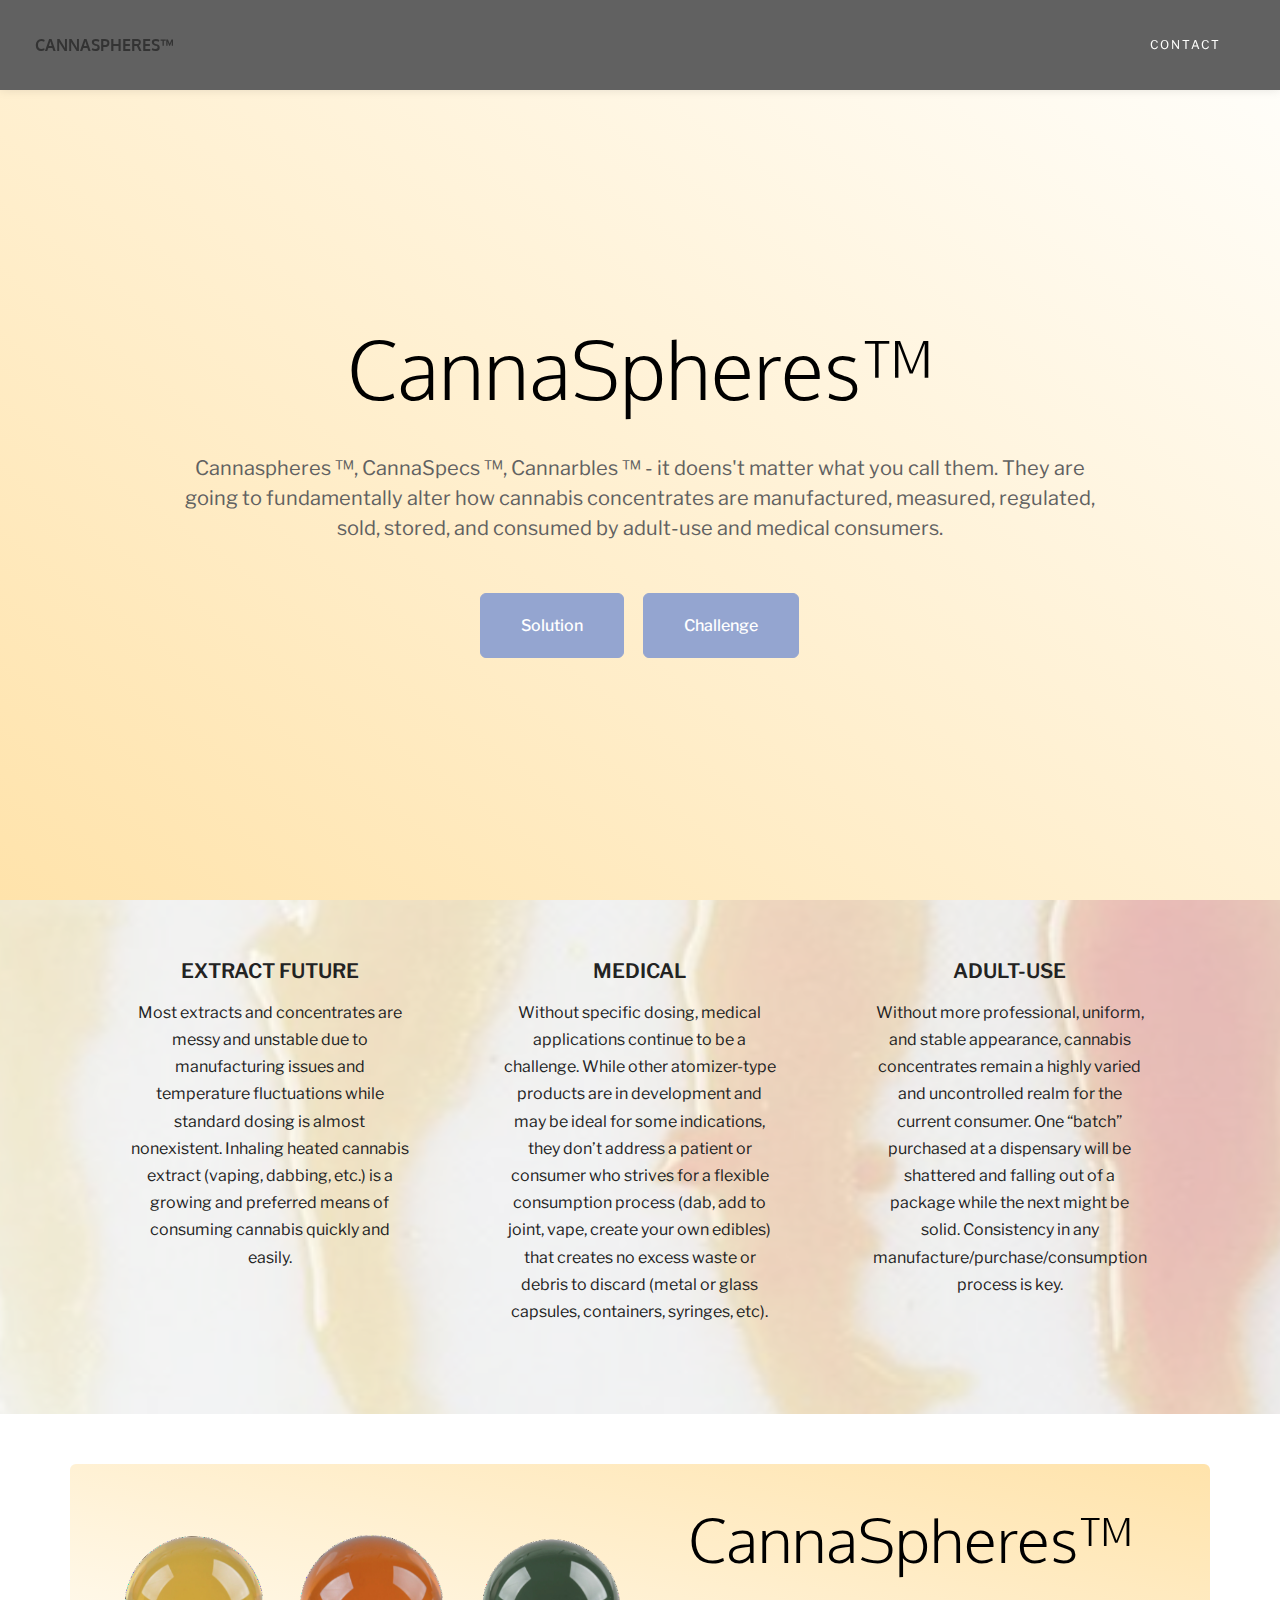
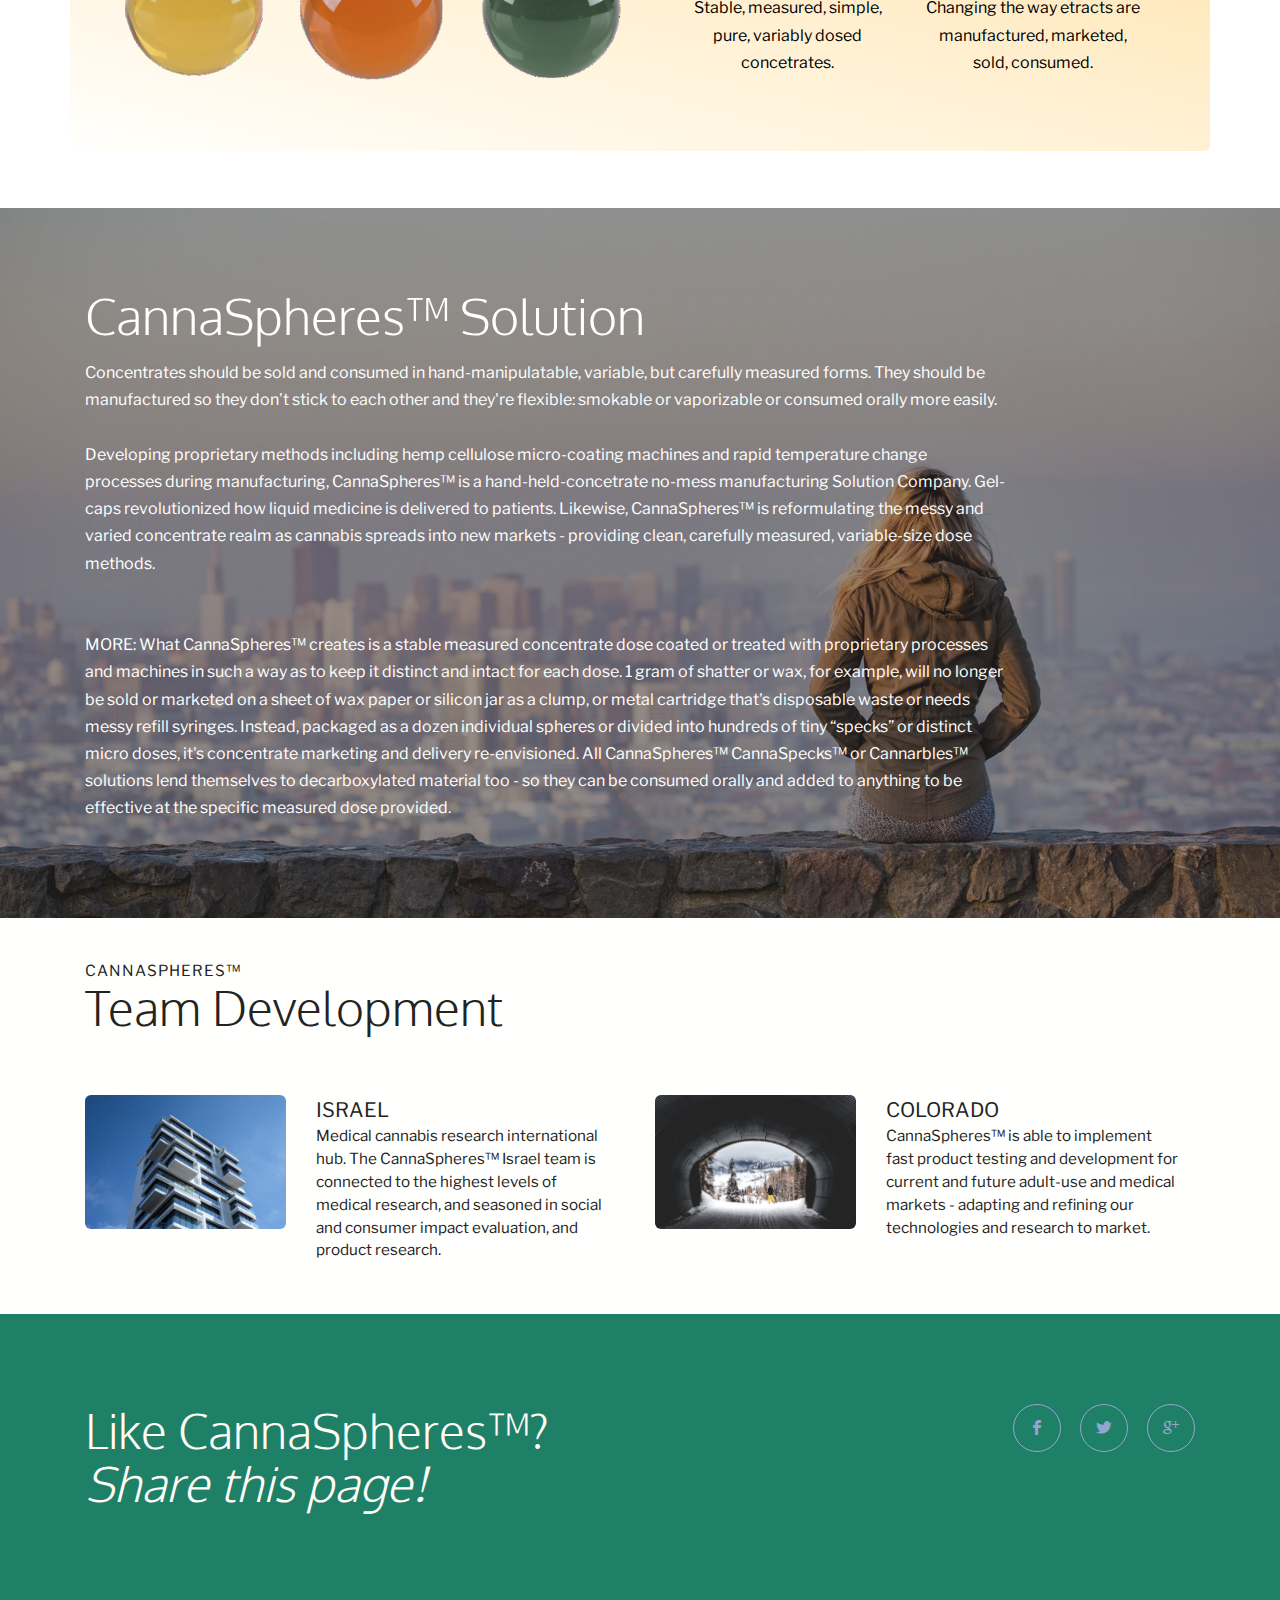
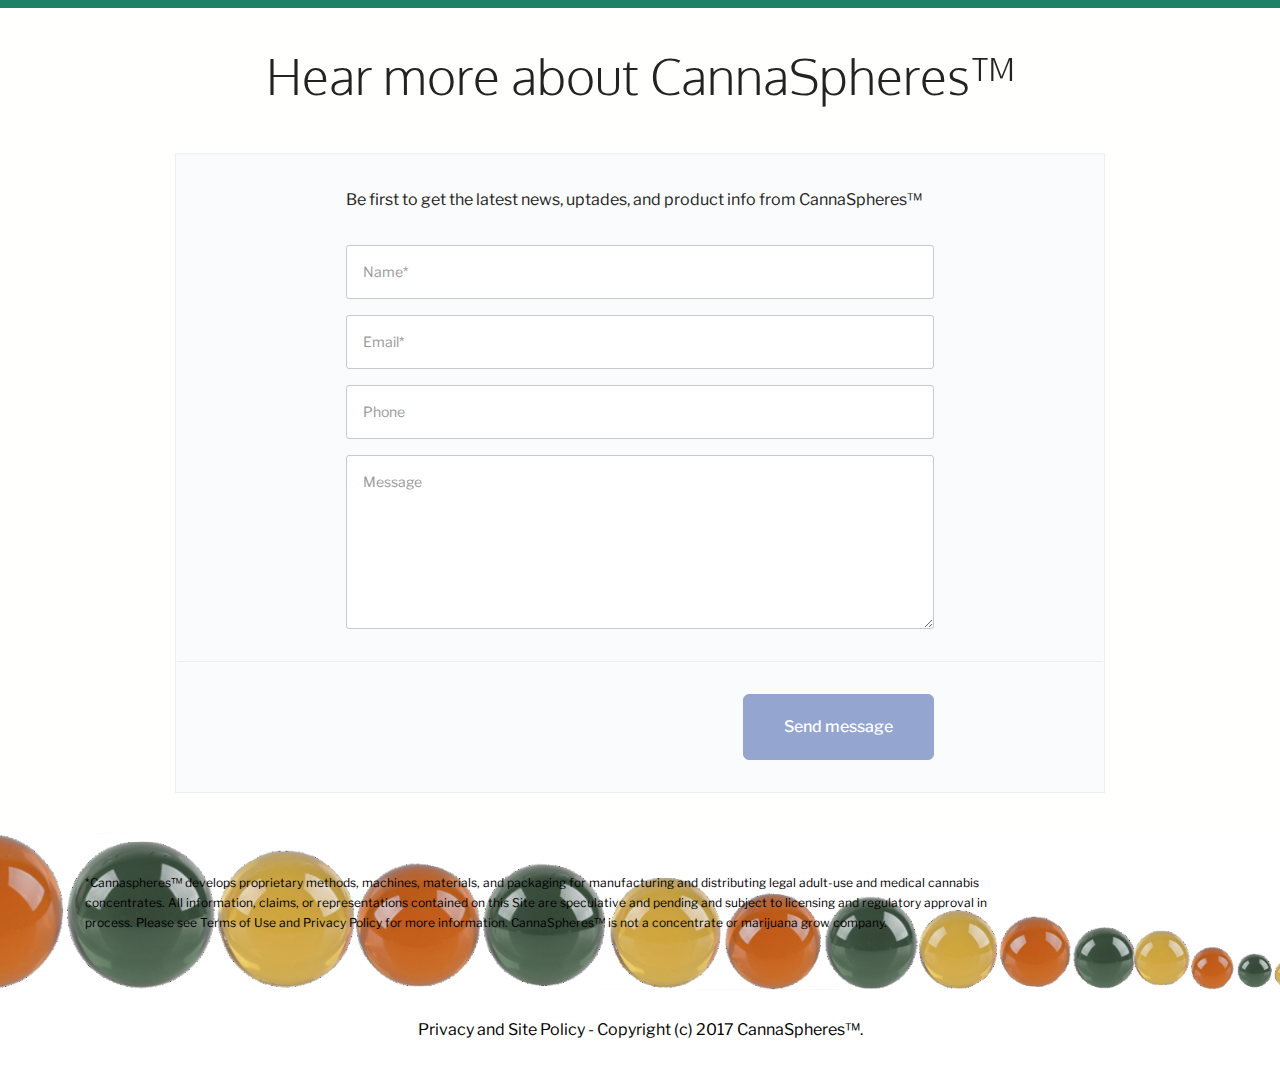
==== commit 2d664810: "create github pages" ====
--- a/index.html
+++ b/index.html
@@ -302,7 +302,7 @@
 
                     <form action="https://mobirise.com/" method="post" data-form-title="Hear more about CannaSpheres™">
 
-                        <input type="hidden" value="RtNl3oiuA3Ky/gMARCznCS38akF2By3XK8cXgfrvcECwlNOYwYUfAHhK22pjwd5dZtAGYWuun/PvayE/8eVCmogIlJ4zY1rkNZtNfGmI8804BXY8//bu0ZHgahj6nJO7" data-form-email="true">
+                        <input type="hidden" value="Sa0vBJncwVg2MERjOLg2FW7aEQiSLDpKoHtF5UlX7+MueTFqNk9mVeXGjnQjWhCDK+qQhcnK4K2MLQiUapUUC1GfzoEdPf6h3tyKfcjMzGrPtvi3u13uYYCYKMxqVpuE" data-form-email="true">
 
                         <div class="col-xs-12 col-md-8 col-md-offset-2 form-wrap">
 
@@ -356,7 +356,7 @@
 
 <section class="mbr-section content5" id="content7-h" data-rv-view="29" style="background-image: url(assets/images/row-of-cannaspheres-1825x195.png); padding-top: 40px; padding-bottom: 40px;">
 
-    <div class="mbr-overlay" style="opacity: 0.7; background-color: rgb(255, 255, 253);"></div>
+    <div class="mbr-overlay" style="opacity: 0; background-color: rgb(255, 255, 253);"></div>
 
         <div class="container">
             <div class="row heading">
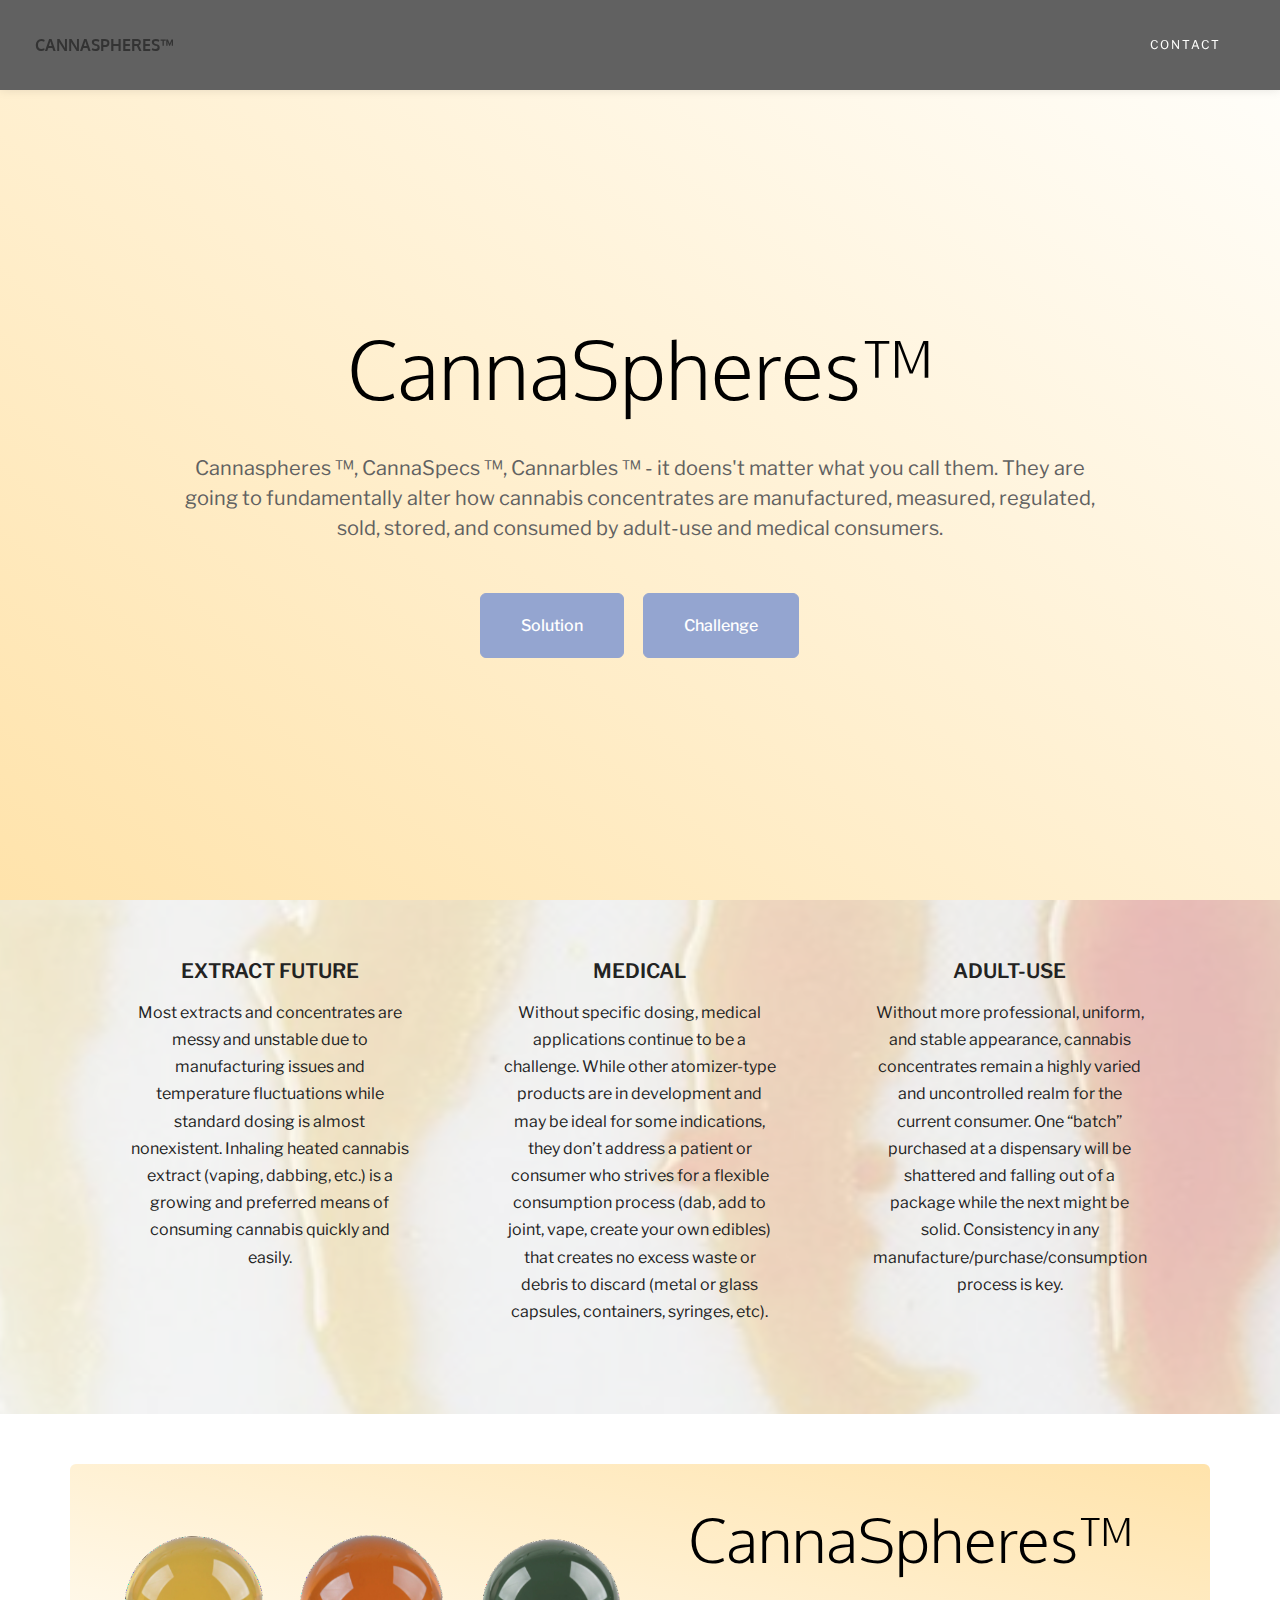
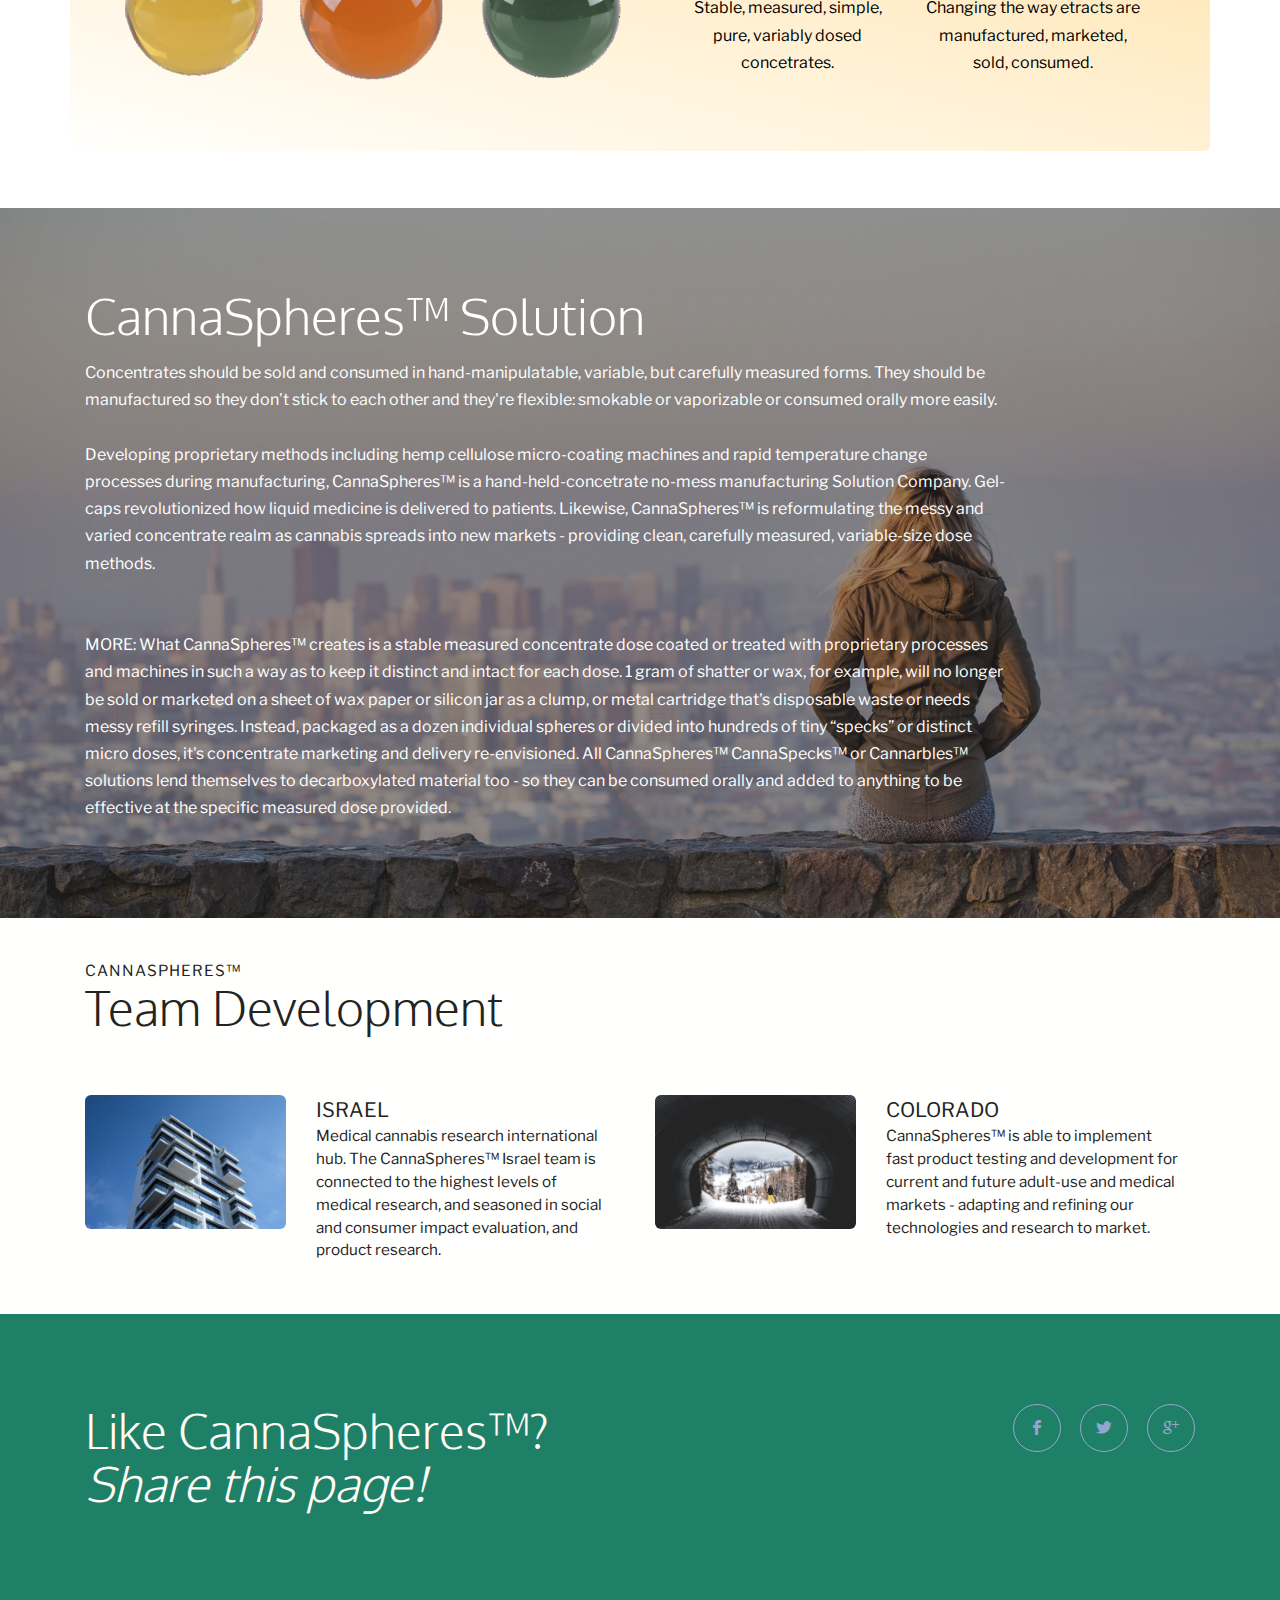
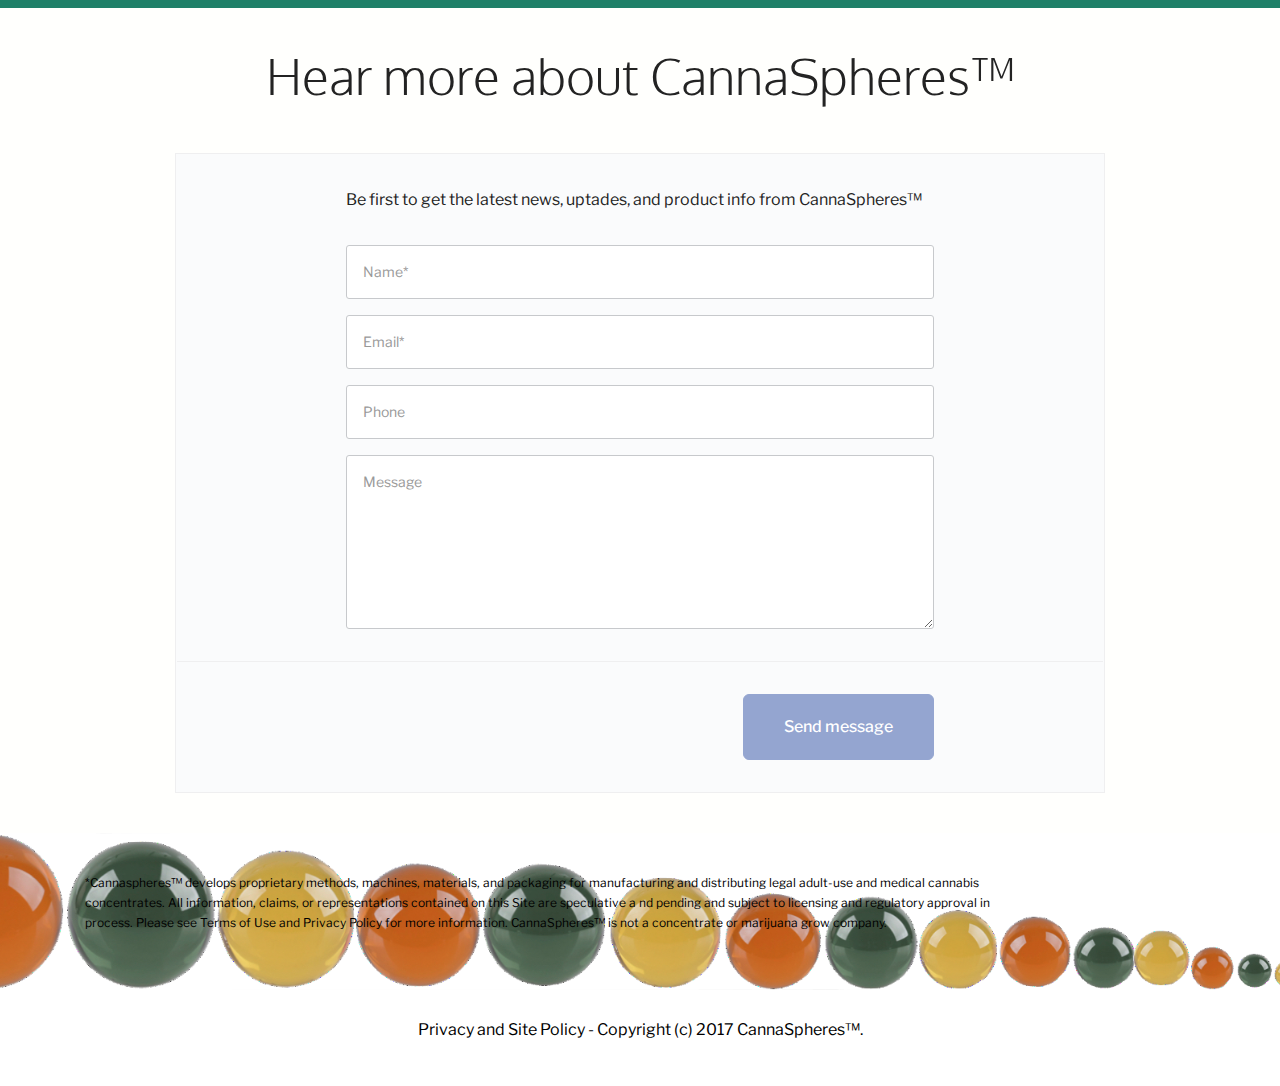
==== commit e02224c1: "create github pages" ====
--- a/index.html
+++ b/index.html
@@ -302,7 +302,7 @@
 
                     <form action="https://mobirise.com/" method="post" data-form-title="Hear more about CannaSpheres™">
 
-                        <input type="hidden" value="Sa0vBJncwVg2MERjOLg2FW7aEQiSLDpKoHtF5UlX7+MueTFqNk9mVeXGjnQjWhCDK+qQhcnK4K2MLQiUapUUC1GfzoEdPf6h3tyKfcjMzGrPtvi3u13uYYCYKMxqVpuE" data-form-email="true">
+                        <input type="hidden" value="b5OQUKv9k6j94A0HQSqFjcyVIcSWRYNhYdNOSB8y3sljPlIDTHmI4TDdJrcb0pfI0cH/q+hgYZyDINoKAG+Q+kWinoCsg1rpwLiaXCka3dMRHJ/2v4vnNe+W1xTzCy4u" data-form-email="true">
 
                         <div class="col-xs-12 col-md-8 col-md-offset-2 form-wrap">
 
@@ -363,7 +363,7 @@
                 <div class="col-md-10">
 
                     
-                    <p class="mbr-section-subtitle text-1 heading-text">*Cannaspheres™ develops proprietary methods, machines, materials, and packaging for manufacturing and distributing legal adult-use and medical cannabis concentrates.&nbsp;All information, claims, or representations contained on this Site are speculative and pending and subject to licensing and regulatory approval in process. Please see Terms of Use and Privacy Policy for more information. CannaSpheres™ is not a concentrate or marijuana grow company. </p>
+                    <p class="mbr-section-subtitle text-1 heading-text">*Cannaspheres™ develops proprietary methods, machines, materials, and packaging for manufacturing and distributing legal adult-use and medical cannabis concentrates.&nbsp;All information, claims, or representations contained on this Site are speculative a nd pending and subject to licensing and regulatory approval in process. Please see Terms of Use and Privacy Policy for more information. CannaSpheres™ is not a concentrate or marijuana grow company. </p>
                     
                 </div>
             </div>
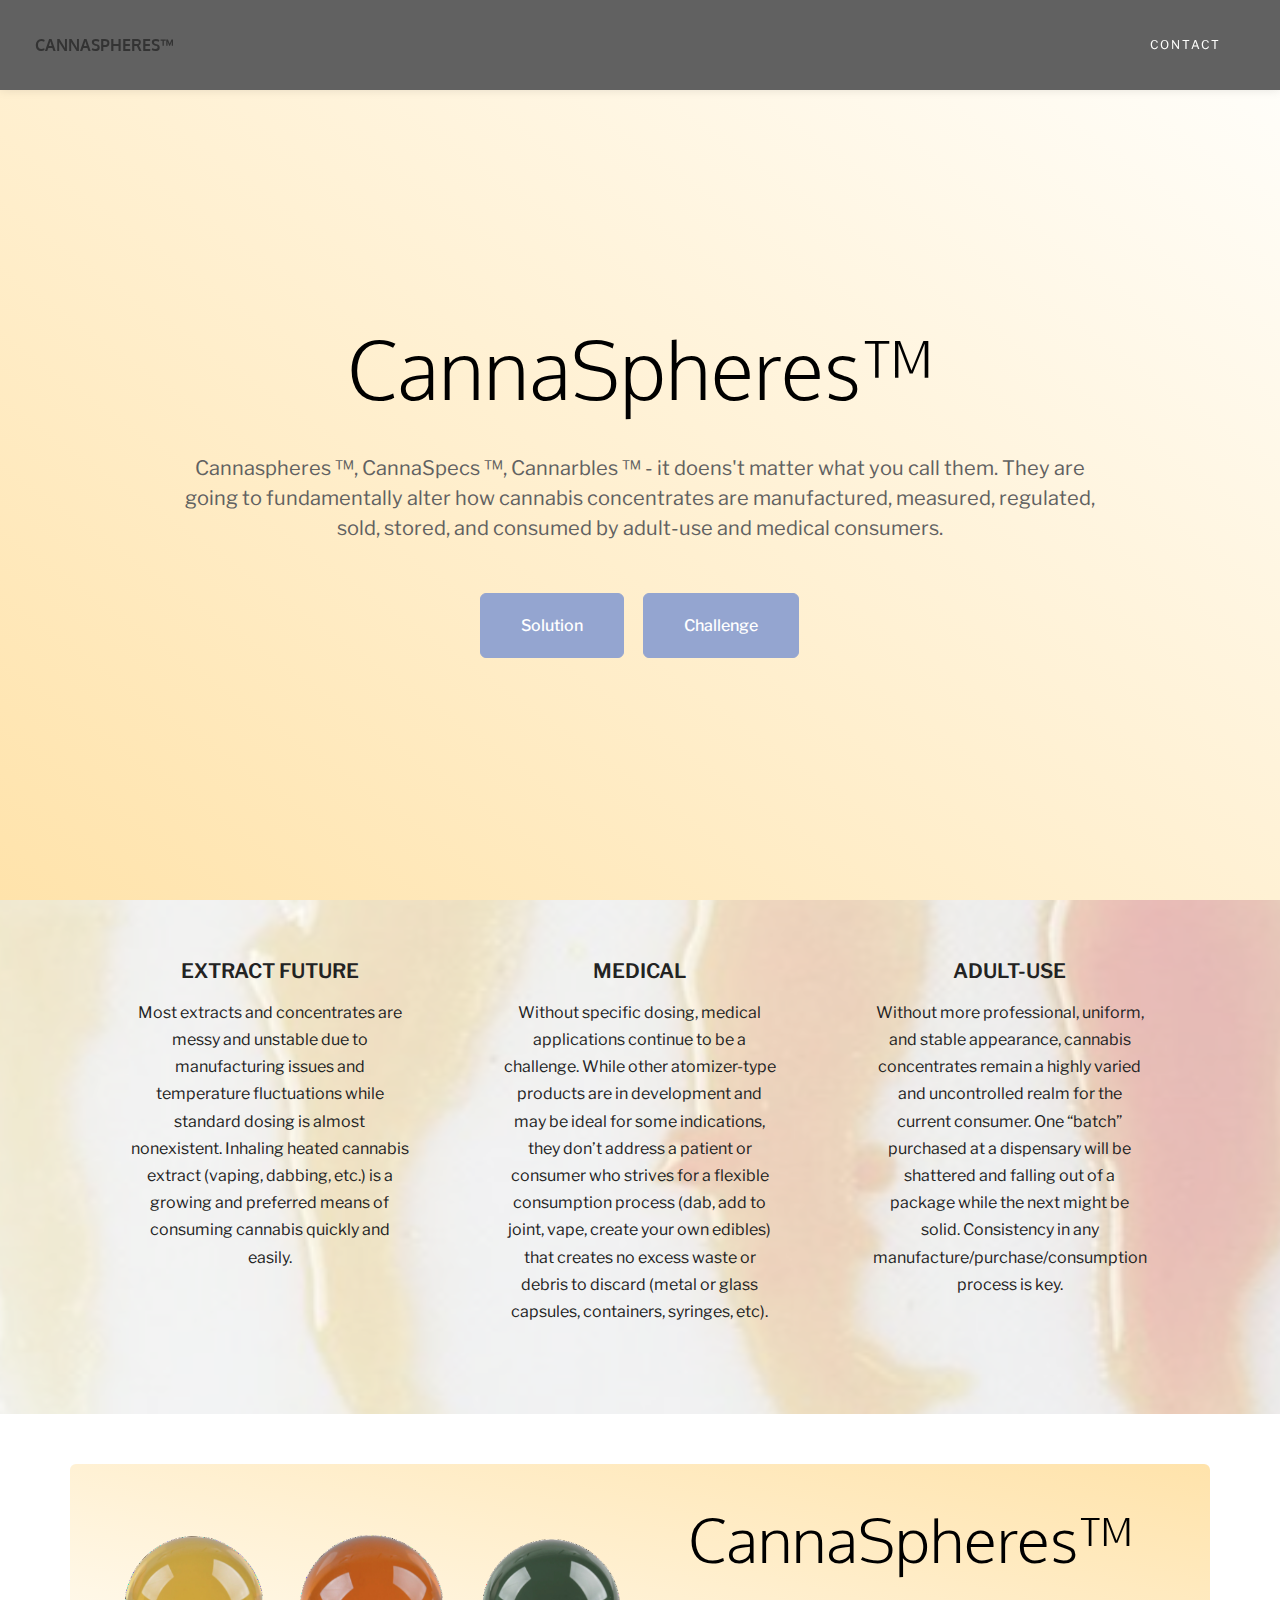
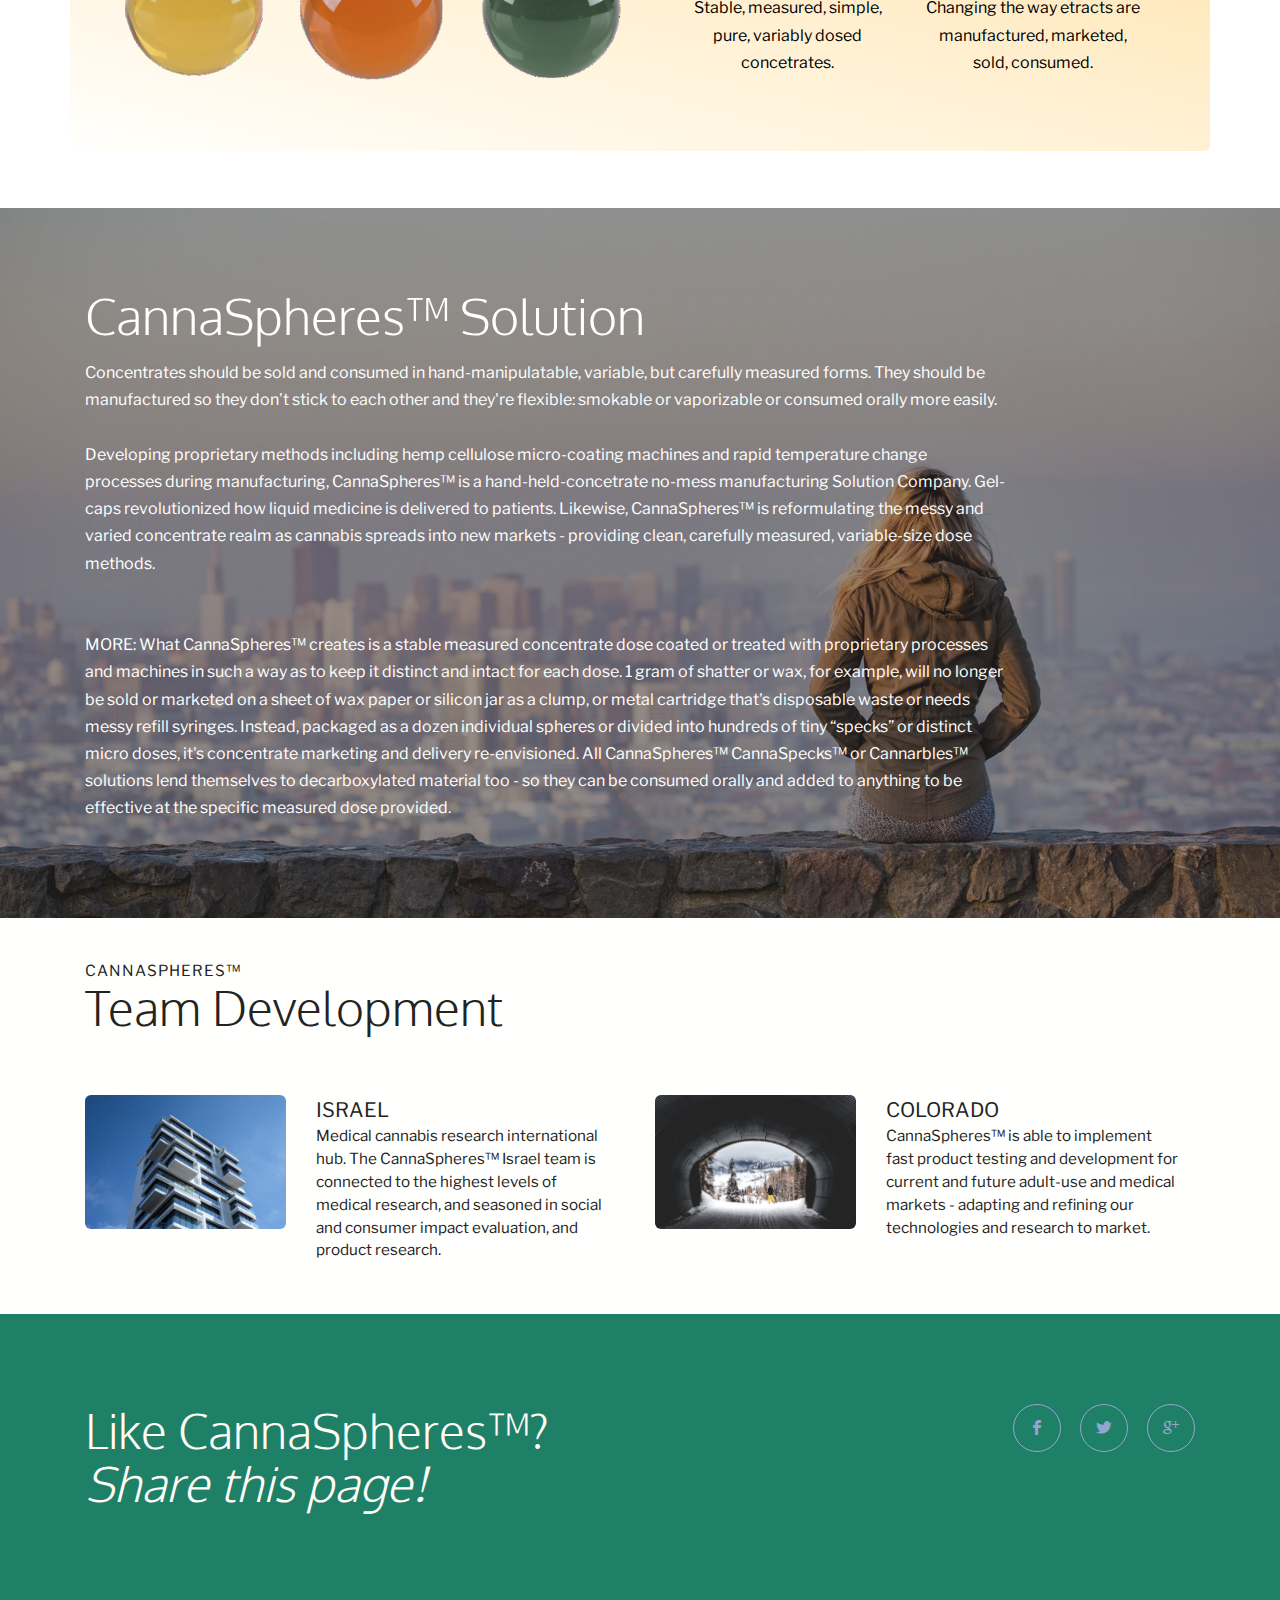
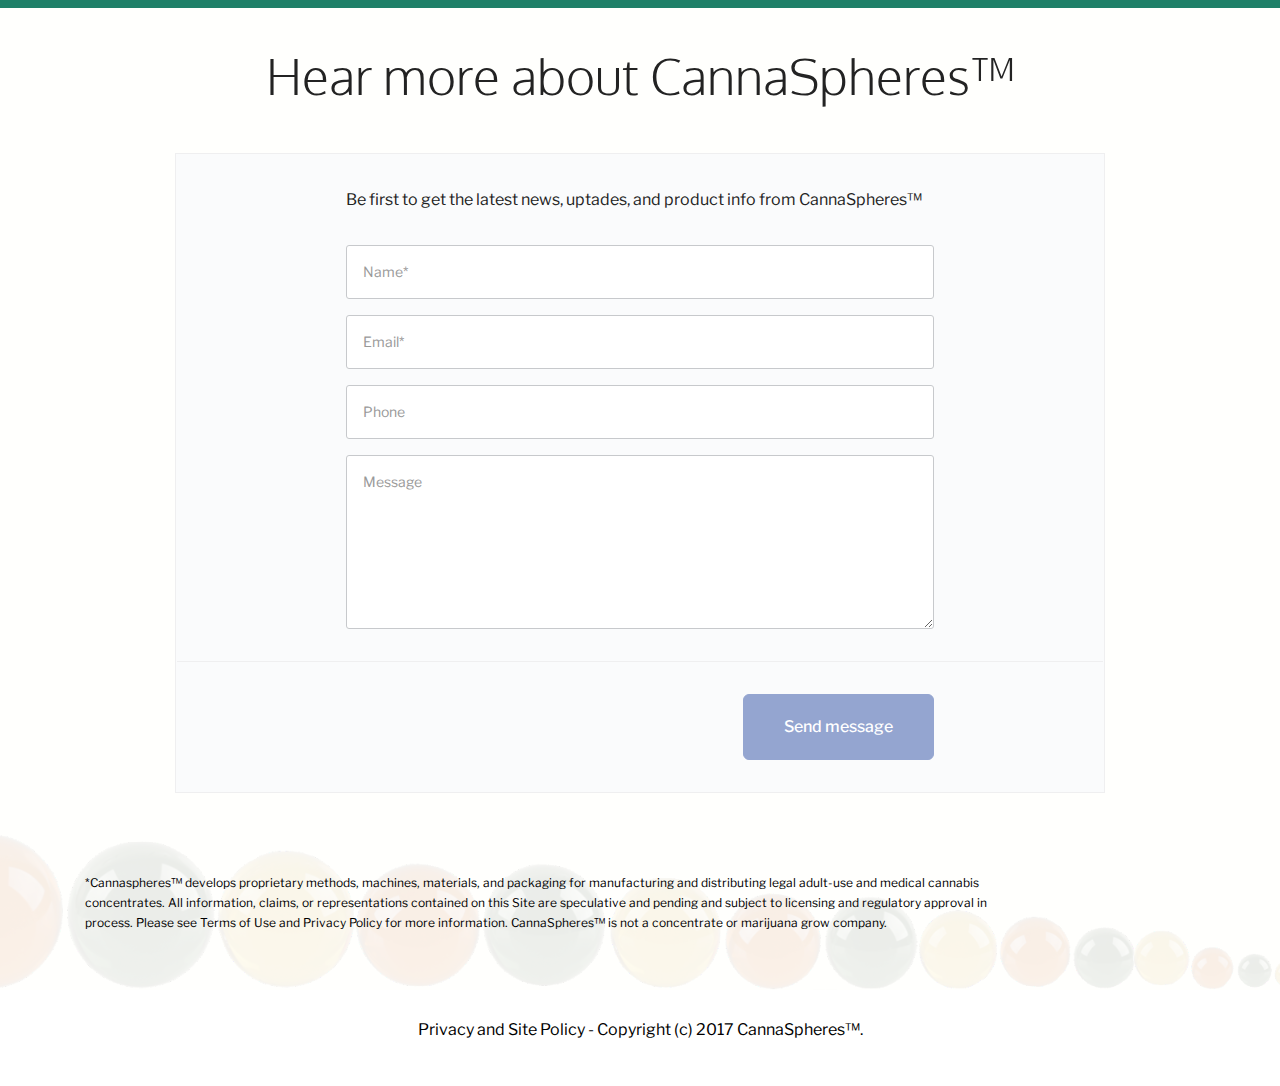
==== commit 304bf46e: "create github pages" ====
--- a/index.html
+++ b/index.html
@@ -21,7 +21,7 @@
   
 </head>
 <body>
-<section class="menu1" id="menu1-0" data-rv-view="0">
+<section class="menu1" id="menu1-0" data-rv-view="95">
 
     <nav class="navbar navbar-dropdown navbar-fixed-top">
         <div class="container-fluid">
@@ -56,7 +56,7 @@
 
 </section>
 
-<section class="mbr-section mbr-section-hero mbr-section-full header5 mbr-after-navbar" id="header5-1" data-rv-view="2" style="background: linear-gradient(to right top, rgb(255, 227, 171), rgb(255, 255, 253)) rgb(255, 227, 171);">
+<section class="mbr-section mbr-section-hero mbr-section-full header5 mbr-after-navbar" id="header5-1" data-rv-view="97" style="background: linear-gradient(to right top, rgb(255, 227, 171), rgb(255, 255, 253)) rgb(255, 227, 171);">
 
     
         
@@ -75,7 +75,7 @@
 
 </section>
 
-<section class="mbr-section mbr-section-hero features12" id="features12-2" data-rv-view="5" style="background-image: url(assets/images/messy-dabs-858x304.jpg); padding-top: 40px; padding-bottom: 40px;">
+<section class="mbr-section mbr-section-hero features12" id="features12-2" data-rv-view="100" style="background-image: url(assets/images/messy-dabs-858x304.jpg); padding-top: 40px; padding-bottom: 40px;">
 
     <div class="mbr-overlay" style="opacity: 0.7; background-color: rgb(255, 255, 253);"></div>
 
@@ -130,7 +130,7 @@
 
 </section>
 
-<section class="mbr-section msg-box3" id="msg-box3-u" data-rv-view="8" style="background-color: rgb(255, 255, 255); padding-top: 50px; padding-bottom: 50px;">
+<section class="mbr-section msg-box3" id="msg-box3-u" data-rv-view="103" style="background-color: rgb(255, 255, 255); padding-top: 50px; padding-bottom: 50px;">
 
     
     <div class="container">
@@ -173,7 +173,7 @@
 
 </section>
 
-<section class="mbr-section content5" id="content7-5" data-rv-view="11" style="background-image: url(assets/images/content7.jpg); padding-top: 80px; padding-bottom: 80px;">
+<section class="mbr-section content5" id="content7-5" data-rv-view="106" style="background-image: url(assets/images/content7.jpg); padding-top: 80px; padding-bottom: 80px;">
 
     <div class="mbr-overlay" style="opacity: 0.5; background-color: rgb(45, 45, 45);"></div>
 
@@ -190,7 +190,7 @@
 
 </section>
 
-<section class="mbr-section mbr-section-hero features7" id="features7-a" data-rv-view="14" style="background-color: rgb(255, 255, 253); padding-top: 40px; padding-bottom: 40px;">
+<section class="mbr-section mbr-section-hero features7" id="features7-a" data-rv-view="109" style="background-color: rgb(255, 255, 253); padding-top: 40px; padding-bottom: 40px;">
 
     
 
@@ -238,7 +238,7 @@
 
 </section>
 
-<section class="mbr-section mbr-section-md-padding share1" id="share1-b" data-rv-view="17" style="background-color: rgb(31, 128, 104); padding-top: 90px; padding-bottom: 90px;">
+<section class="mbr-section mbr-section-md-padding share1" id="share1-b" data-rv-view="112" style="background-color: rgb(31, 128, 104); padding-top: 90px; padding-bottom: 90px;">
     
     <div class="container">
         <div class="row">
@@ -270,7 +270,7 @@
     
 </section>
 
-<section class="mbr-section mbr-section-hero form1" id="form1-c" data-rv-view="19" style="background-color: rgb(255, 255, 253); padding-top: 40px; padding-bottom: 40px;">
+<section class="mbr-section mbr-section-hero form1" id="form1-c" data-rv-view="114" style="background-color: rgb(255, 255, 253); padding-top: 40px; padding-bottom: 40px;">
 
     
 
@@ -302,7 +302,7 @@
 
                     <form action="https://mobirise.com/" method="post" data-form-title="Hear more about CannaSpheres™">
 
-                        <input type="hidden" value="b5OQUKv9k6j94A0HQSqFjcyVIcSWRYNhYdNOSB8y3sljPlIDTHmI4TDdJrcb0pfI0cH/q+hgYZyDINoKAG+Q+kWinoCsg1rpwLiaXCka3dMRHJ/2v4vnNe+W1xTzCy4u" data-form-email="true">
+                        <input type="hidden" value="4I+1eMGg0itcWP6PwGavjK3QKl6kMsGS/ma8v6Mok7pKTXq2tqdyMAMmFkNr+vFOg9X1rPanKQCaLeuc0HhlxrVQVtOdMBDKI6L536E9LTAC/ua4ZpasfRPS5e2mEIv/" data-form-email="true">
 
                         <div class="col-xs-12 col-md-8 col-md-offset-2 form-wrap">
 
@@ -354,24 +354,24 @@
 
 </section>
 
-<section class="mbr-section content5" id="content7-h" data-rv-view="29" style="background-image: url(assets/images/row-of-cannaspheres-1825x195.png); padding-top: 40px; padding-bottom: 40px;">
-
-    <div class="mbr-overlay" style="opacity: 0; background-color: rgb(255, 255, 253);"></div>
+<section class="mbr-section content5" id="content7-h" data-rv-view="124" style="background-image: url(assets/images/row-of-cannaspheres-1825x195.png); padding-top: 40px; padding-bottom: 40px;">
+
+    <div class="mbr-overlay" style="opacity: 0.9; background-color: rgb(255, 255, 253);"></div>
 
         <div class="container">
             <div class="row heading">
                 <div class="col-md-10">
 
                     
-                    <p class="mbr-section-subtitle text-1 heading-text">*Cannaspheres™ develops proprietary methods, machines, materials, and packaging for manufacturing and distributing legal adult-use and medical cannabis concentrates.&nbsp;All information, claims, or representations contained on this Site are speculative a nd pending and subject to licensing and regulatory approval in process. Please see Terms of Use and Privacy Policy for more information. CannaSpheres™ is not a concentrate or marijuana grow company. </p>
-                    
-                </div>
-            </div>
-        </div>
-
-</section>
-
-<footer class="mbr-small-footer mbr-section mbr-section-nopadding footer4" id="footer4-m" data-rv-view="32" style="background-color: rgb(255, 255, 255); padding-top: 1.75rem; padding-bottom: 1.75rem;">
+                    <p class="mbr-section-subtitle text-1 heading-text">*Cannaspheres™ develops proprietary methods, machines, materials, and packaging for manufacturing and distributing legal adult-use and medical cannabis concentrates.&nbsp;All information, claims, or representations contained on this Site are speculative and pending and subject to licensing and regulatory approval in process. Please see Terms of Use and Privacy Policy for more information. CannaSpheres™ is not a concentrate or marijuana grow company. </p>
+                    
+                </div>
+            </div>
+        </div>
+
+</section>
+
+<footer class="mbr-small-footer mbr-section mbr-section-nopadding footer4" id="footer4-m" data-rv-view="127" style="background-color: rgb(255, 255, 255); padding-top: 1.75rem; padding-bottom: 1.75rem;">
     
     <div class="container">
         <p class="text-xs-center"><a href="page1.html#content3-k">Privacy</a> and <a href="page1.html#content3-k">Site Policy</a>&nbsp;- Copyright (c) 2017 CannaSpheres™.</p>
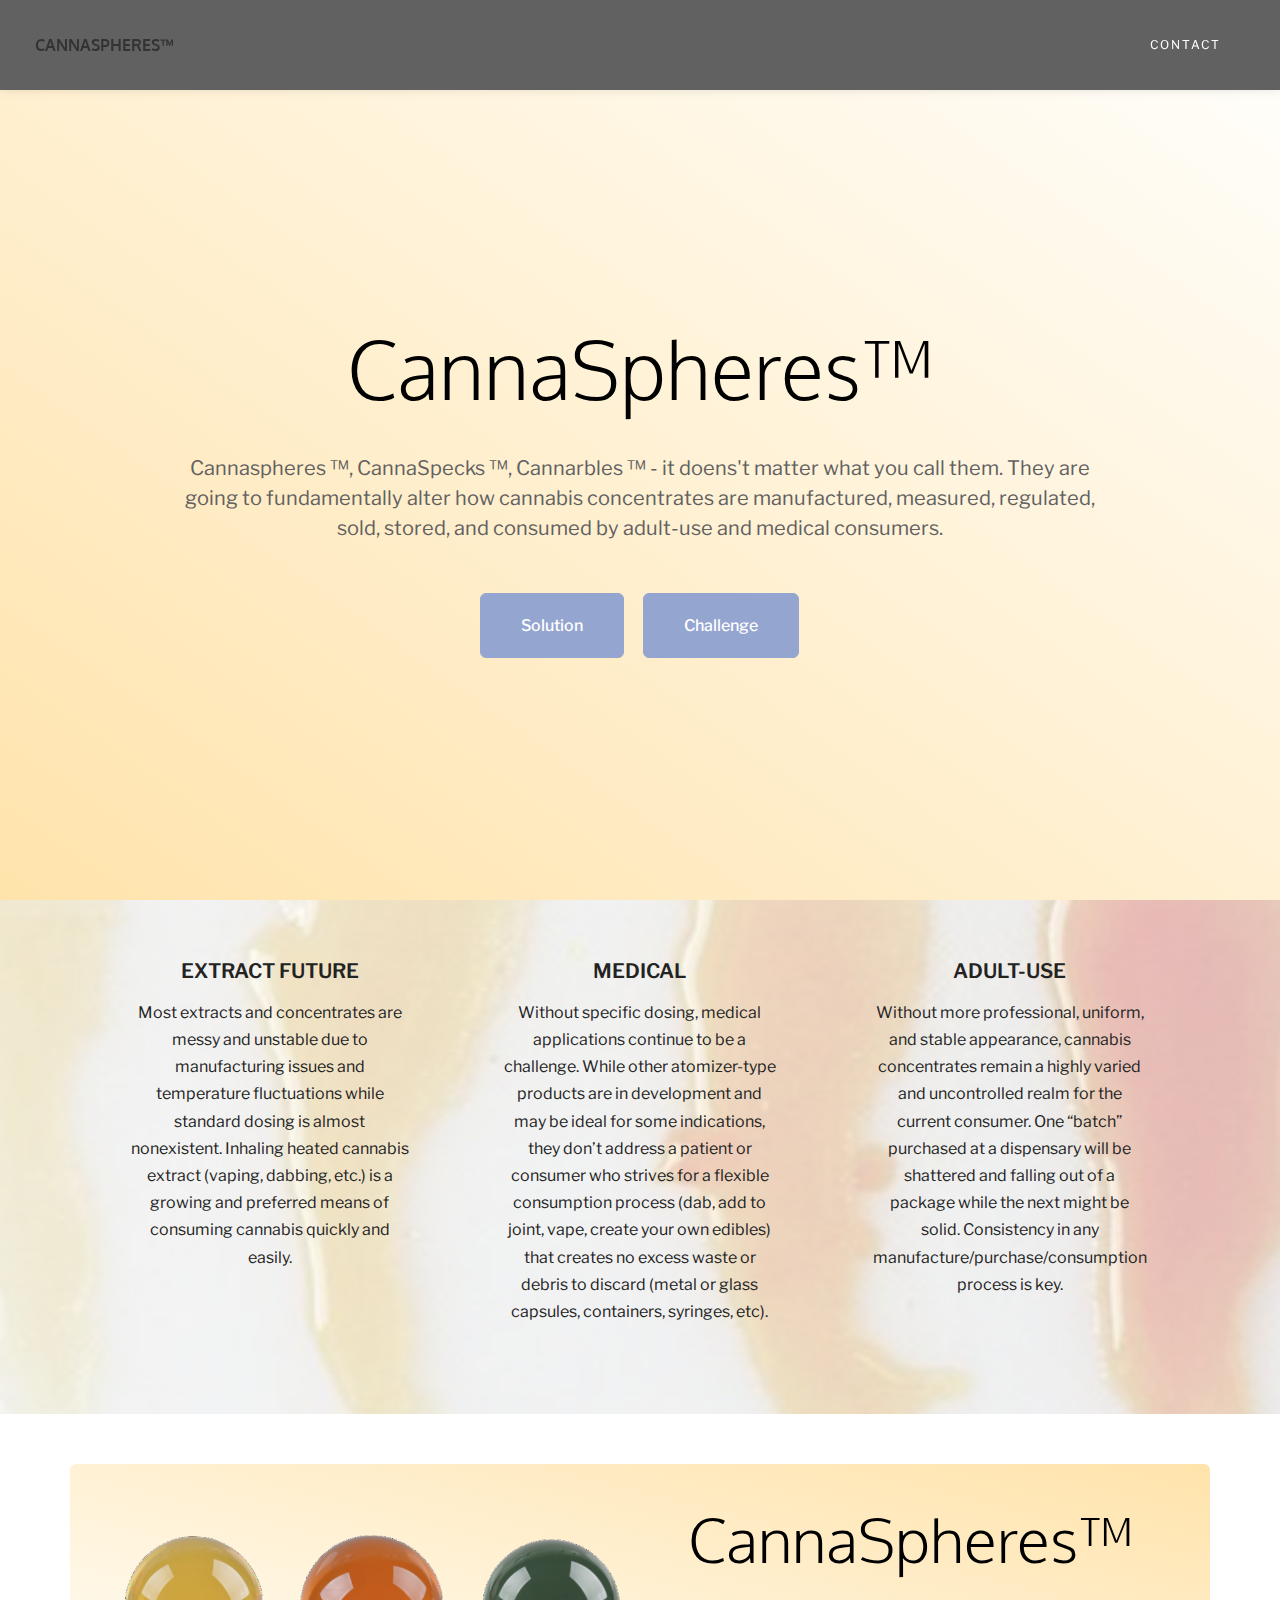
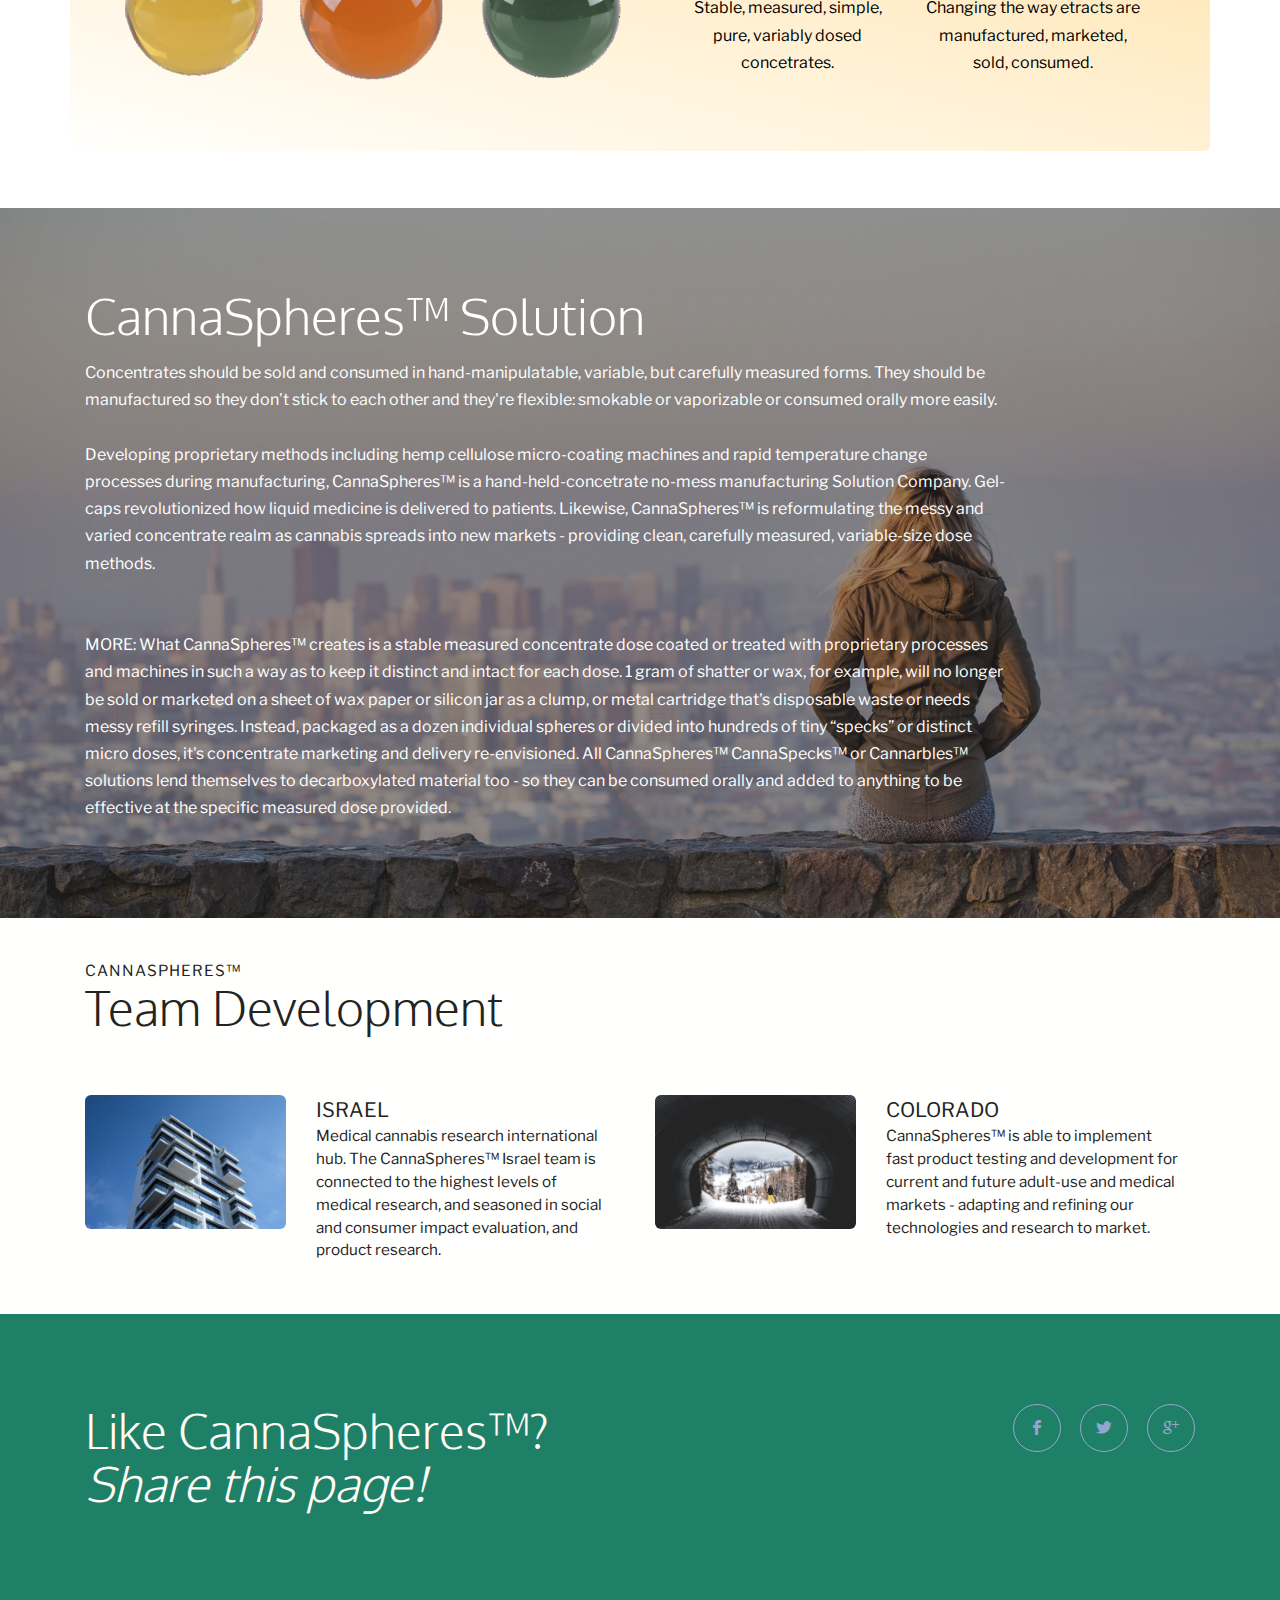
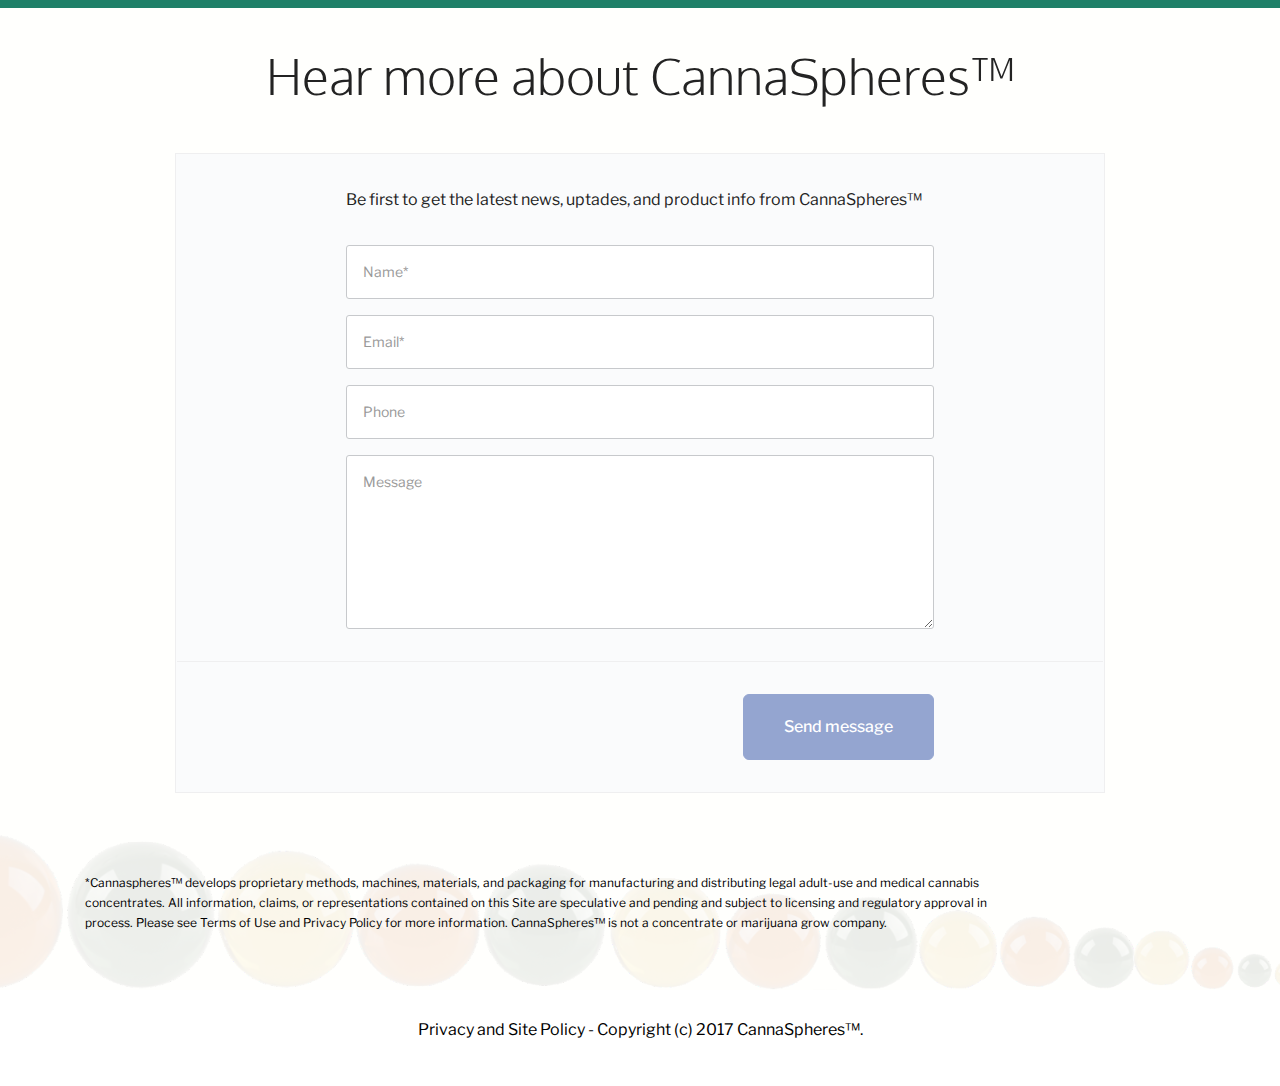
==== commit e1104643: "create github pages" ====
--- a/index.html
+++ b/index.html
@@ -66,8 +66,8 @@
                 <div class="col-md-10 text-xs-center col-md-offset-1">
 
                     <h1 class="mbr-section-title display-1 heading-title">CannaSpheres™</h1>
-                    <p class="mbr-section-subtitle sub-2 heading-text">Cannaspheres ™, CannaSpecs ™, Cannarbles ™&nbsp;- it doens't matter what you call them. They are going to fundamentally alter how cannabis concentrates are manufactured, measured, regulated, sold, stored, and consumed by adult-use and medical consumers.</p>
-                    <div class="mbr-section-btn"><a class="btn btn-lg btn-primary" href="index.html#msg-box6-t">Solution</a> <a class="btn btn-lg btn-primary" href="index.html#features12-2">Challenge</a></div>
+                    <p class="mbr-section-subtitle sub-2 heading-text">Cannaspheres ™, CannaSpecks ™, Cannarbles ™&nbsp;- it doens't matter what you call them. They are going to fundamentally alter how cannabis concentrates are manufactured, measured, regulated, sold, stored, and consumed by adult-use and medical consumers.</p>
+                    <div class="mbr-section-btn"><a class="btn btn-lg btn-primary" href="index.html#content7-5">Solution</a> <a class="btn btn-lg btn-primary" href="index.html#features12-2">Challenge</a></div>
                 </div>
             </div>
         </div>
@@ -302,7 +302,7 @@
 
                     <form action="https://mobirise.com/" method="post" data-form-title="Hear more about CannaSpheres™">
 
-                        <input type="hidden" value="4I+1eMGg0itcWP6PwGavjK3QKl6kMsGS/ma8v6Mok7pKTXq2tqdyMAMmFkNr+vFOg9X1rPanKQCaLeuc0HhlxrVQVtOdMBDKI6L536E9LTAC/ua4ZpasfRPS5e2mEIv/" data-form-email="true">
+                        <input type="hidden" value="H2qMnh6MPjU/2ZVY19KTae8w2qOjFI13uuijh/aVv8YBDYARMFzNWFEAcnFFTO/Fbo5/24QXOu0LIHO3AK4wV+2CZqZacrHNmNrqTJByM67/28y9+0bEMf3Qvm5ITXwr" data-form-email="true">
 
                         <div class="col-xs-12 col-md-8 col-md-offset-2 form-wrap">
 
--- a/assets/mobirise/css/mbr-additional.css
+++ b/assets/mobirise/css/mbr-additional.css
@@ -597,6 +597,7 @@
 }
 #header5-1 .heading-text {
   color: #616161;
+  text-align: center;
 }
 #features12-2 .mbr-iconfont {
   color: #94a5d0;
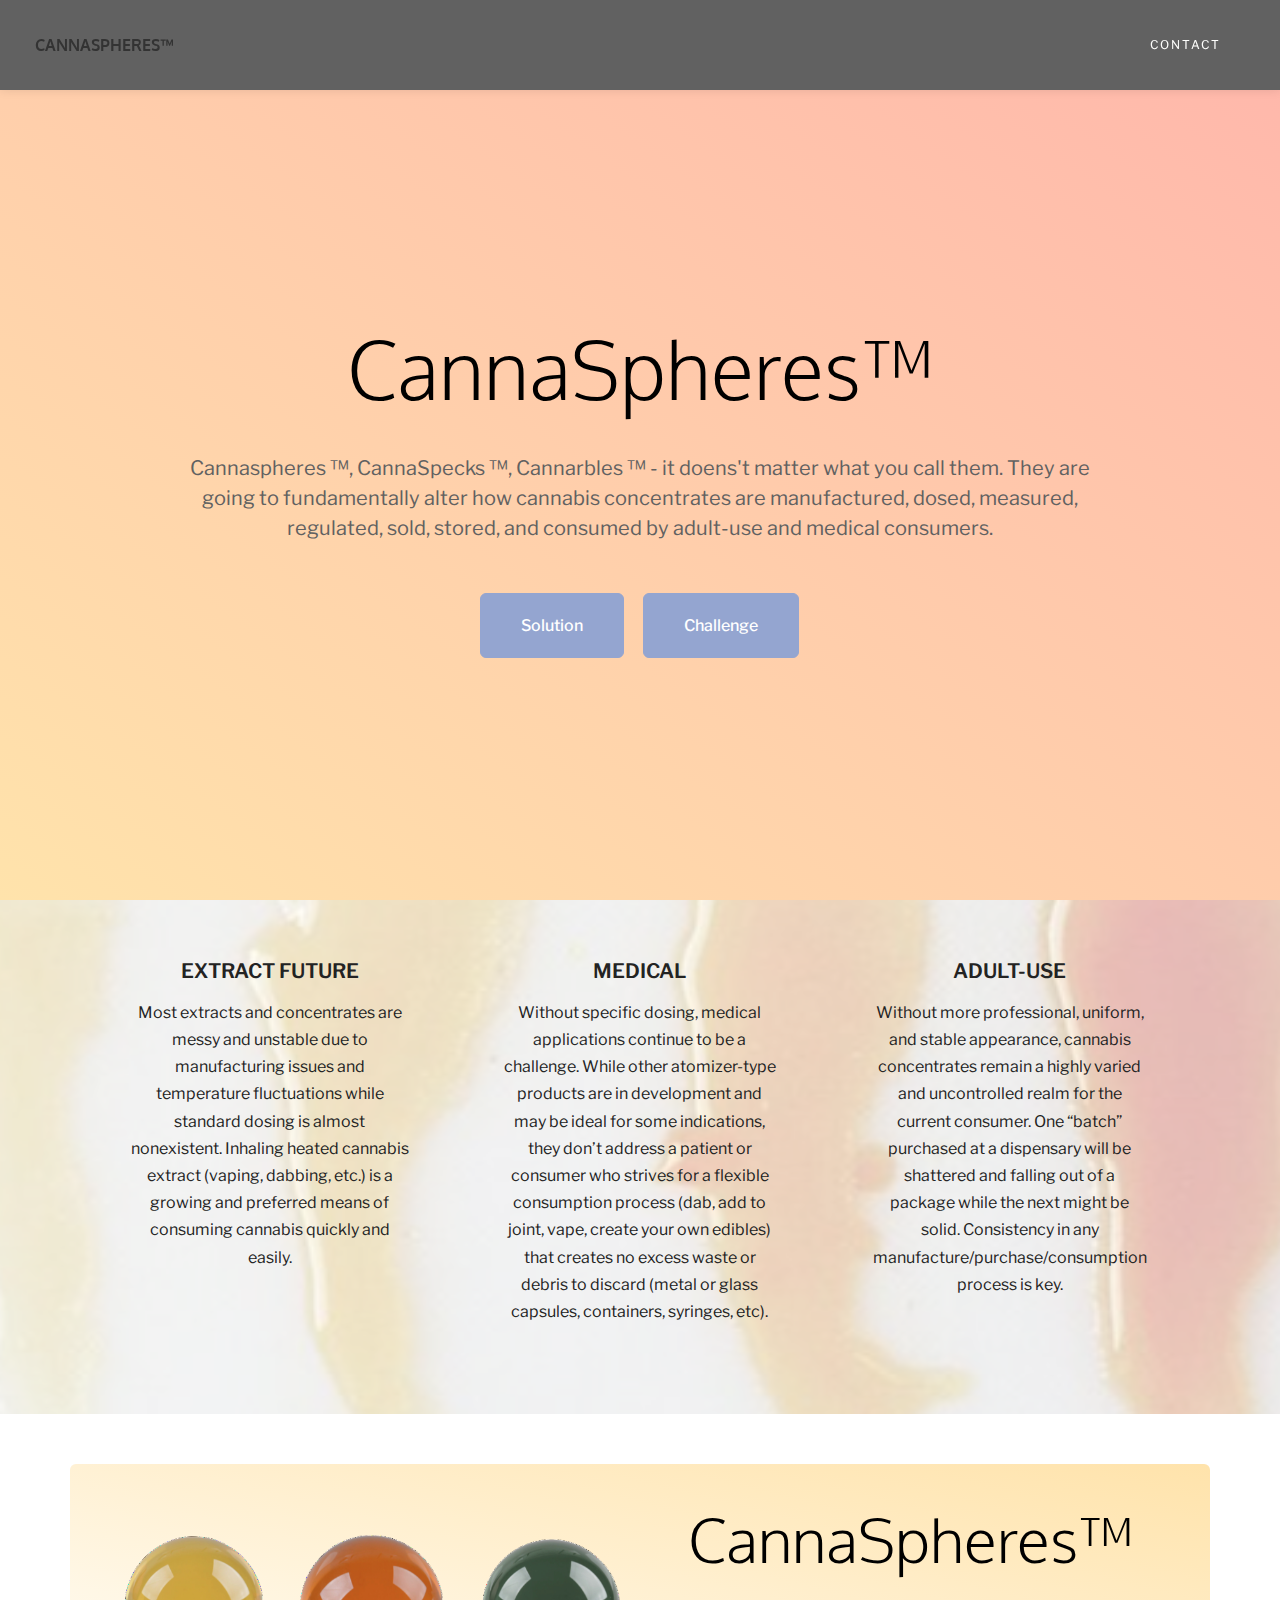
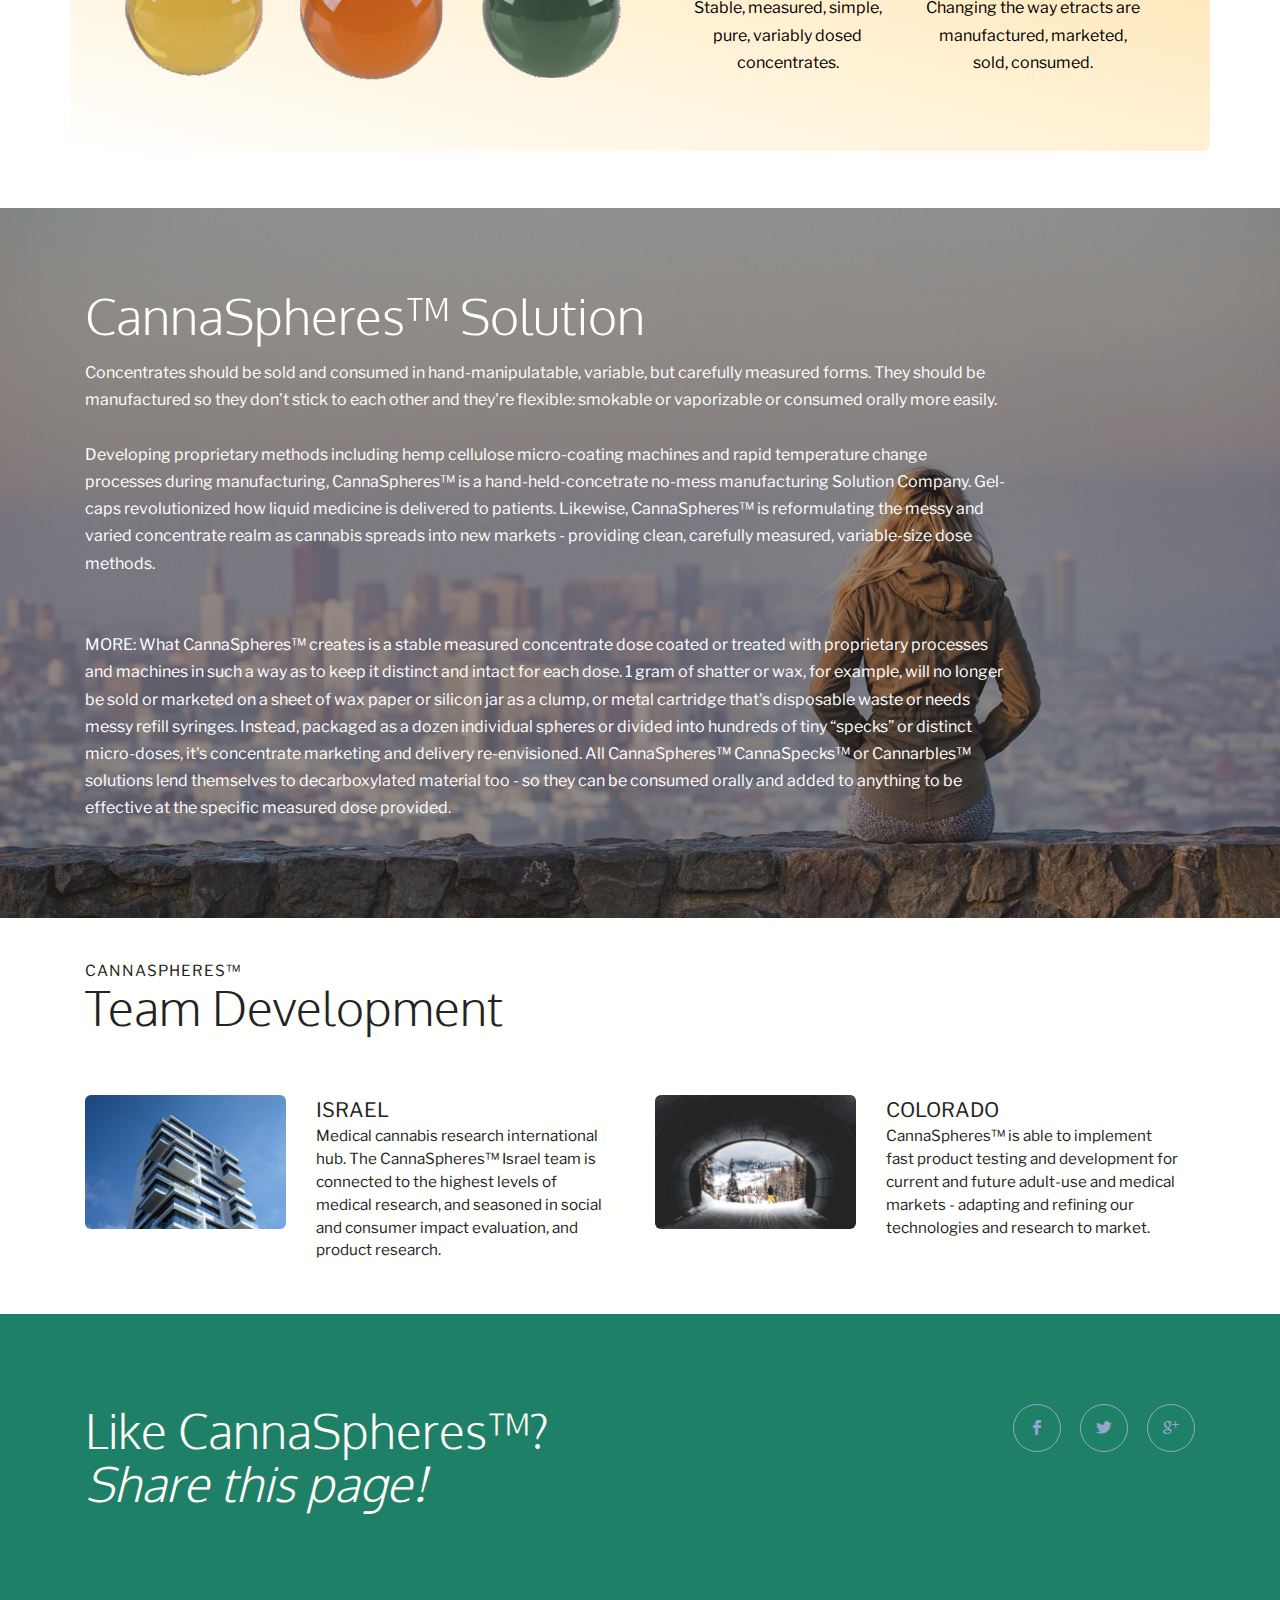
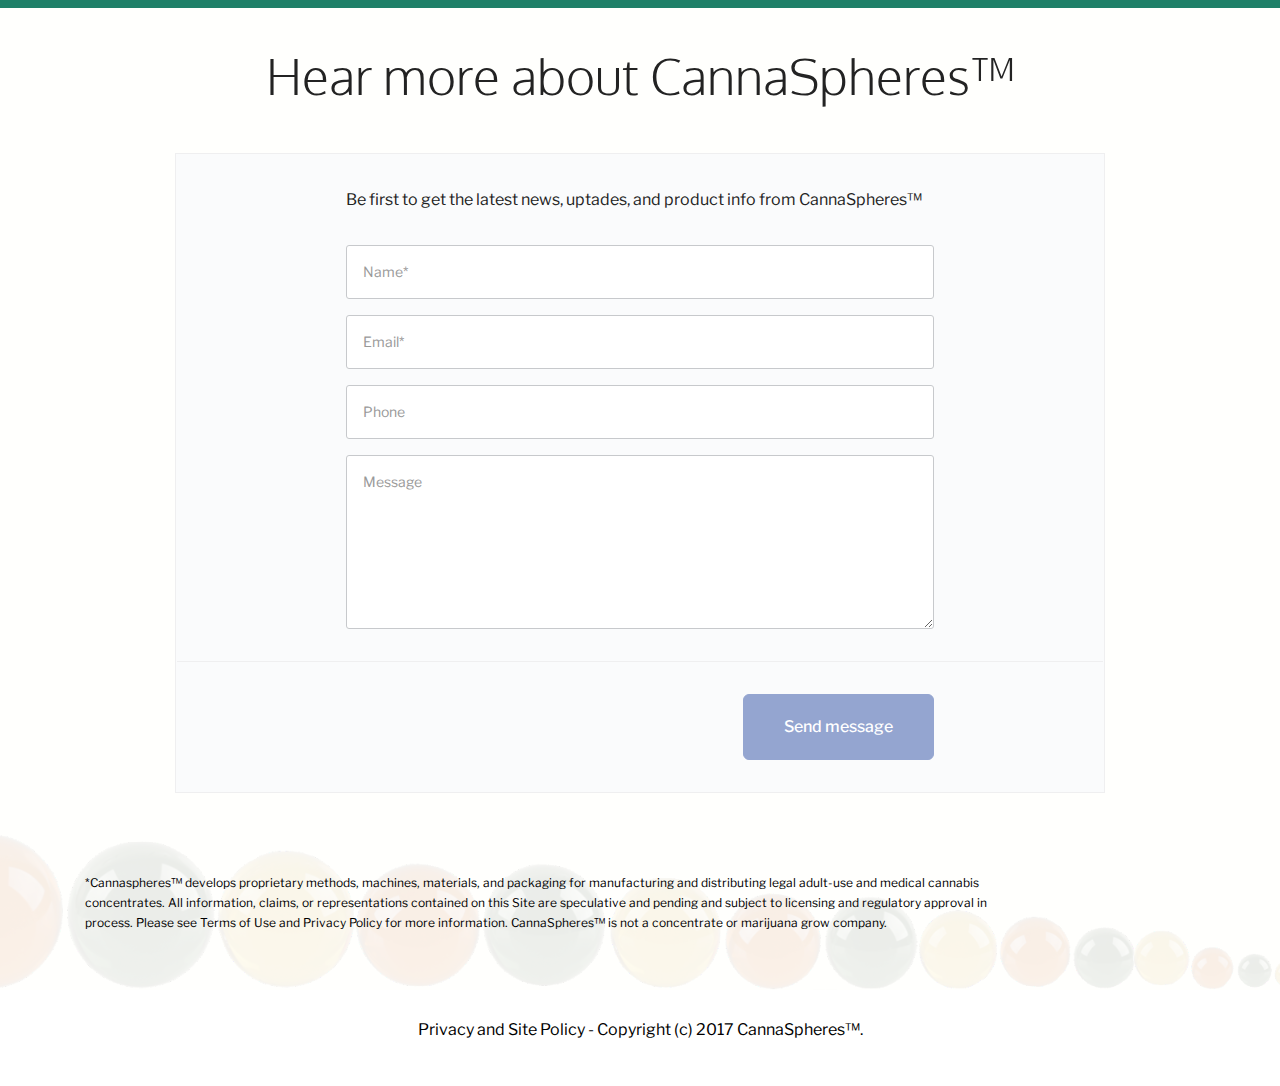
==== commit 16f615b3: "create github pages" ====
--- a/index.html
+++ b/index.html
@@ -21,7 +21,7 @@
   
 </head>
 <body>
-<section class="menu1" id="menu1-0" data-rv-view="95">
+<section class="menu1" id="menu1-0" data-rv-view="0">
 
     <nav class="navbar navbar-dropdown navbar-fixed-top">
         <div class="container-fluid">
@@ -56,7 +56,7 @@
 
 </section>
 
-<section class="mbr-section mbr-section-hero mbr-section-full header5 mbr-after-navbar" id="header5-1" data-rv-view="97" style="background: linear-gradient(to right top, rgb(255, 227, 171), rgb(255, 255, 253)) rgb(255, 227, 171);">
+<section class="mbr-section mbr-section-hero mbr-section-full header5 mbr-after-navbar" id="header5-1" data-rv-view="2" style="background: linear-gradient(to right top, rgb(255, 227, 171), rgb(255, 182, 171)) rgb(255, 227, 171);">
 
     
         
@@ -66,7 +66,7 @@
                 <div class="col-md-10 text-xs-center col-md-offset-1">
 
                     <h1 class="mbr-section-title display-1 heading-title">CannaSpheres™</h1>
-                    <p class="mbr-section-subtitle sub-2 heading-text">Cannaspheres ™, CannaSpecks ™, Cannarbles ™&nbsp;- it doens't matter what you call them. They are going to fundamentally alter how cannabis concentrates are manufactured, measured, regulated, sold, stored, and consumed by adult-use and medical consumers.</p>
+                    <p class="mbr-section-subtitle sub-2 heading-text">Cannaspheres ™, CannaSpecks ™, Cannarbles ™&nbsp;- it doens't matter what you call them. They are going to fundamentally alter how cannabis concentrates are manufactured, dosed, measured, regulated, sold, stored, and consumed by adult-use and medical consumers.</p>
                     <div class="mbr-section-btn"><a class="btn btn-lg btn-primary" href="index.html#content7-5">Solution</a> <a class="btn btn-lg btn-primary" href="index.html#features12-2">Challenge</a></div>
                 </div>
             </div>
@@ -75,7 +75,7 @@
 
 </section>
 
-<section class="mbr-section mbr-section-hero features12" id="features12-2" data-rv-view="100" style="background-image: url(assets/images/messy-dabs-858x304.jpg); padding-top: 40px; padding-bottom: 40px;">
+<section class="mbr-section mbr-section-hero features12" id="features12-2" data-rv-view="5" style="background-image: url(assets/images/messy-dabs-858x304.jpg); padding-top: 40px; padding-bottom: 40px;">
 
     <div class="mbr-overlay" style="opacity: 0.7; background-color: rgb(255, 255, 253);"></div>
 
@@ -130,7 +130,7 @@
 
 </section>
 
-<section class="mbr-section msg-box3" id="msg-box3-u" data-rv-view="103" style="background-color: rgb(255, 255, 255); padding-top: 50px; padding-bottom: 50px;">
+<section class="mbr-section msg-box3" id="msg-box3-u" data-rv-view="8" style="background-color: rgb(255, 255, 255); padding-top: 50px; padding-bottom: 50px;">
 
     
     <div class="container">
@@ -146,7 +146,7 @@
                       <div class="row">
                         <div class="col-md-4 icons-item col-md-6">
                           
-                          <p class="round-text text-1 text-center">Stable, measured, simple, pure, variably dosed concetrates.</p>
+                          <p class="round-text text-1 text-center">Stable, measured, simple, pure, variably dosed concentrates.</p>
                         </div>
                         <div class="col-md-4 icons-item col-md-6" style="display: block;">
                           
@@ -173,7 +173,7 @@
 
 </section>
 
-<section class="mbr-section content5" id="content7-5" data-rv-view="106" style="background-image: url(assets/images/content7.jpg); padding-top: 80px; padding-bottom: 80px;">
+<section class="mbr-section content5" id="content7-5" data-rv-view="11" style="background-image: url(assets/images/content7.jpg); padding-top: 80px; padding-bottom: 80px;">
 
     <div class="mbr-overlay" style="opacity: 0.5; background-color: rgb(45, 45, 45);"></div>
 
@@ -182,15 +182,15 @@
                 <div class="col-md-10">
 
                     <h1 class="mbr-section-title display-3 heading-title">CannaSpheres™ Solution</h1>
-                    <p class="mbr-section-subtitle text-1 heading-text">Concentrates should be sold and consumed in hand-manipulatable, variable, but carefully measured forms. They should be manufactured so they don’t stick to each other and they're flexible: smokable or vaporizable or consumed orally more easily. <br><br>Developing proprietary methods including hemp cellulose micro-coating machines and rapid temperature change processes during manufacturing, CannaSpheres™ is a hand-held-concetrate no-mess manufacturing Solution Company. Gel-caps revolutionized how liquid medicine is delivered to patients. Likewise, CannaSpheres™ is reformulating the messy and varied concentrate realm as cannabis spreads into new markets - providing clean, carefully measured, variable-size dose methods.<br><br><br>MORE: What CannaSpheres™ creates is a stable measured concentrate dose coated or treated with proprietary processes and machines in such a way as to keep it distinct and intact for each dose. 1 gram of shatter or wax, for example, will no longer be sold or marketed on a sheet of wax paper or silicon jar as a clump, or metal cartridge that's disposable waste or needs messy refill syringes. Instead, packaged as a dozen individual spheres or divided into hundreds of tiny “specks” or distinct micro doses, it's concentrate marketing and delivery re-envisioned. All CannaSpheres™ CannaSpecks™ or Cannarbles™ solutions lend themselves to decarboxylated material too - so they can be consumed orally and added to anything to be effective at the specific measured dose provided.</p>
-                    
-                </div>
-            </div>
-        </div>
-
-</section>
-
-<section class="mbr-section mbr-section-hero features7" id="features7-a" data-rv-view="109" style="background-color: rgb(255, 255, 253); padding-top: 40px; padding-bottom: 40px;">
+                    <p class="mbr-section-subtitle text-1 heading-text">Concentrates should be sold and consumed in hand-manipulatable, variable, but carefully measured forms. They should be manufactured so they don’t stick to each other and they're flexible: smokable or vaporizable or consumed orally more easily. <br><br>Developing proprietary methods including hemp cellulose micro-coating machines and rapid temperature change processes during manufacturing, CannaSpheres™ is a hand-held-concetrate no-mess manufacturing Solution Company. Gel-caps revolutionized how liquid medicine is delivered to patients. Likewise, CannaSpheres™ is reformulating the messy and varied concentrate realm as cannabis spreads into new markets - providing clean, carefully measured, variable-size dose methods.<br><br><br>MORE: What CannaSpheres™ creates is a stable measured concentrate dose coated or treated with proprietary processes and machines in such a way as to keep it distinct and intact for each dose. 1 gram of shatter or wax, for example, will no longer be sold or marketed on a sheet of wax paper or silicon jar as a clump, or metal cartridge that's disposable waste or needs messy refill syringes. Instead, packaged as a dozen individual spheres or divided into hundreds of tiny “specks” or distinct micro-doses, it's concentrate marketing and delivery re-envisioned. All CannaSpheres™ CannaSpecks™ or Cannarbles™ solutions lend themselves to decarboxylated material too - so they can be consumed orally and added to anything to be effective at the specific measured dose provided.</p>
+                    
+                </div>
+            </div>
+        </div>
+
+</section>
+
+<section class="mbr-section mbr-section-hero features7" id="features7-a" data-rv-view="14" style="background-color: rgb(255, 255, 253); padding-top: 40px; padding-bottom: 40px;">
 
     
 
@@ -238,7 +238,7 @@
 
 </section>
 
-<section class="mbr-section mbr-section-md-padding share1" id="share1-b" data-rv-view="112" style="background-color: rgb(31, 128, 104); padding-top: 90px; padding-bottom: 90px;">
+<section class="mbr-section mbr-section-md-padding share1" id="share1-b" data-rv-view="17" style="background-color: rgb(31, 128, 104); padding-top: 90px; padding-bottom: 90px;">
     
     <div class="container">
         <div class="row">
@@ -270,7 +270,7 @@
     
 </section>
 
-<section class="mbr-section mbr-section-hero form1" id="form1-c" data-rv-view="114" style="background-color: rgb(255, 255, 253); padding-top: 40px; padding-bottom: 40px;">
+<section class="mbr-section mbr-section-hero form1" id="form1-c" data-rv-view="19" style="background-color: rgb(255, 255, 253); padding-top: 40px; padding-bottom: 40px;">
 
     
 
@@ -302,7 +302,7 @@
 
                     <form action="https://mobirise.com/" method="post" data-form-title="Hear more about CannaSpheres™">
 
-                        <input type="hidden" value="H2qMnh6MPjU/2ZVY19KTae8w2qOjFI13uuijh/aVv8YBDYARMFzNWFEAcnFFTO/Fbo5/24QXOu0LIHO3AK4wV+2CZqZacrHNmNrqTJByM67/28y9+0bEMf3Qvm5ITXwr" data-form-email="true">
+                        <input type="hidden" value="3uE+d2ggbg4n4YeFmUmIDkAQUj3fWIaYKbqH2HCQJ84M4OPVJNj4JhkSbFlrjpfRzzv55HGy85lCnb7dK9SH09uhJVk5mY4wEfXJPsZT7nNc7mACVzJAoyetKH1JJ4k6" data-form-email="true">
 
                         <div class="col-xs-12 col-md-8 col-md-offset-2 form-wrap">
 
@@ -354,7 +354,7 @@
 
 </section>
 
-<section class="mbr-section content5" id="content7-h" data-rv-view="124" style="background-image: url(assets/images/row-of-cannaspheres-1825x195.png); padding-top: 40px; padding-bottom: 40px;">
+<section class="mbr-section content5" id="content7-h" data-rv-view="29" style="background-image: url(assets/images/row-of-cannaspheres-1825x195.png); padding-top: 40px; padding-bottom: 40px;">
 
     <div class="mbr-overlay" style="opacity: 0.9; background-color: rgb(255, 255, 253);"></div>
 
@@ -371,7 +371,7 @@
 
 </section>
 
-<footer class="mbr-small-footer mbr-section mbr-section-nopadding footer4" id="footer4-m" data-rv-view="127" style="background-color: rgb(255, 255, 255); padding-top: 1.75rem; padding-bottom: 1.75rem;">
+<footer class="mbr-small-footer mbr-section mbr-section-nopadding footer4" id="footer4-m" data-rv-view="32" style="background-color: rgb(255, 255, 255); padding-top: 1.75rem; padding-bottom: 1.75rem;">
     
     <div class="container">
         <p class="text-xs-center"><a href="page1.html#content3-k">Privacy</a> and <a href="page1.html#content3-k">Site Policy</a>&nbsp;- Copyright (c) 2017 CannaSpheres™.</p>
